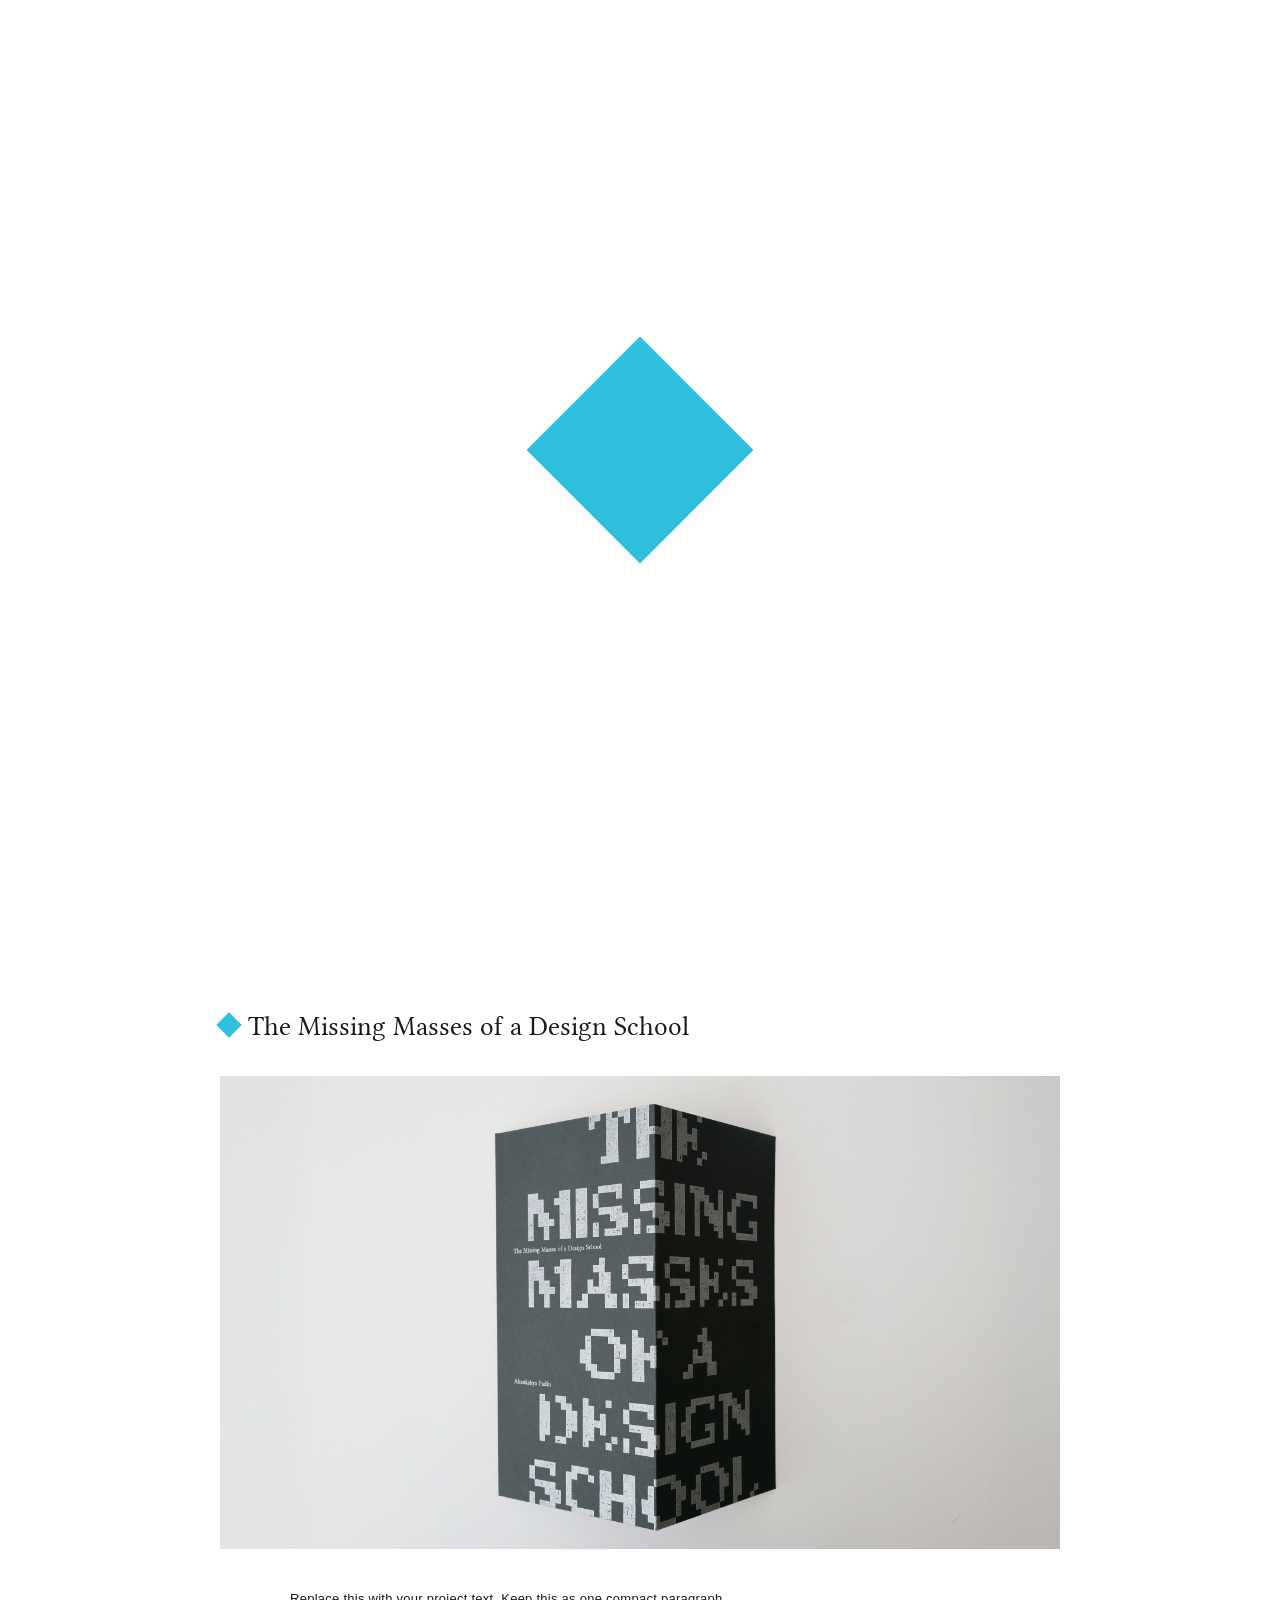
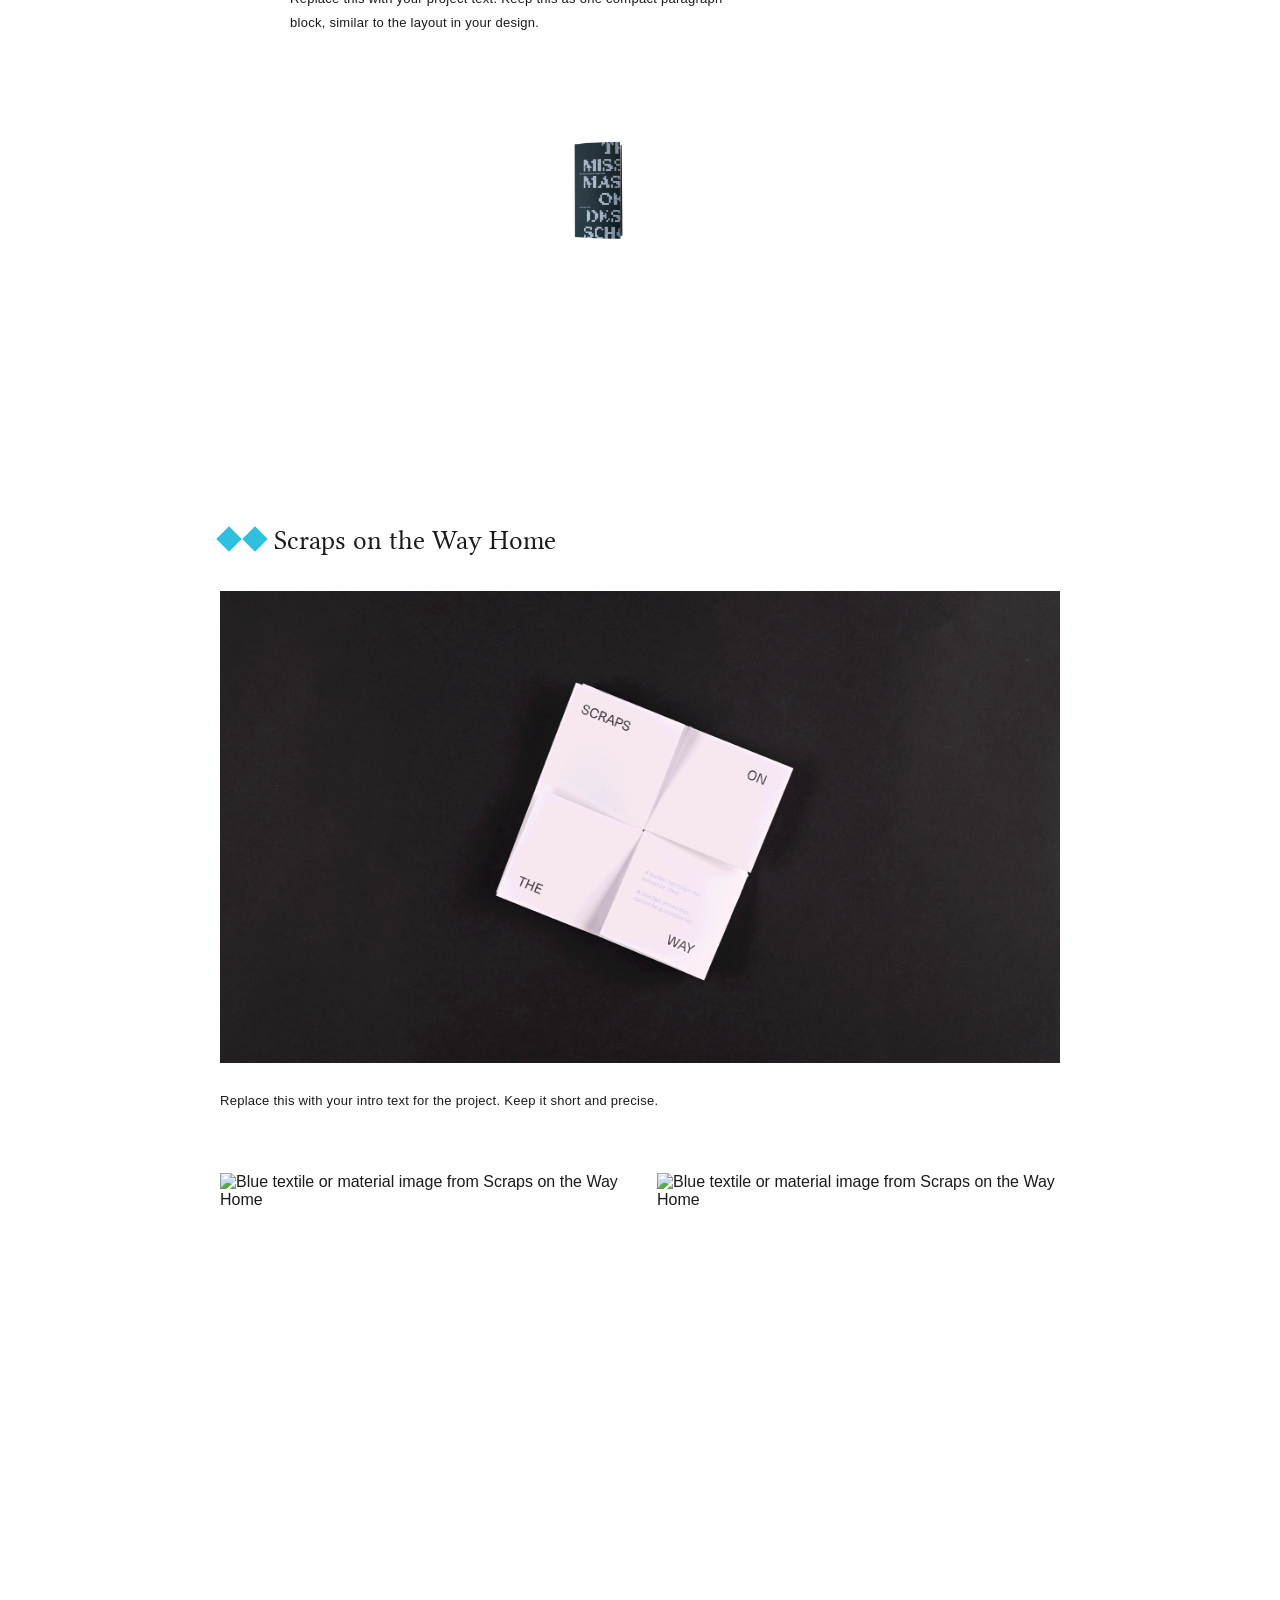
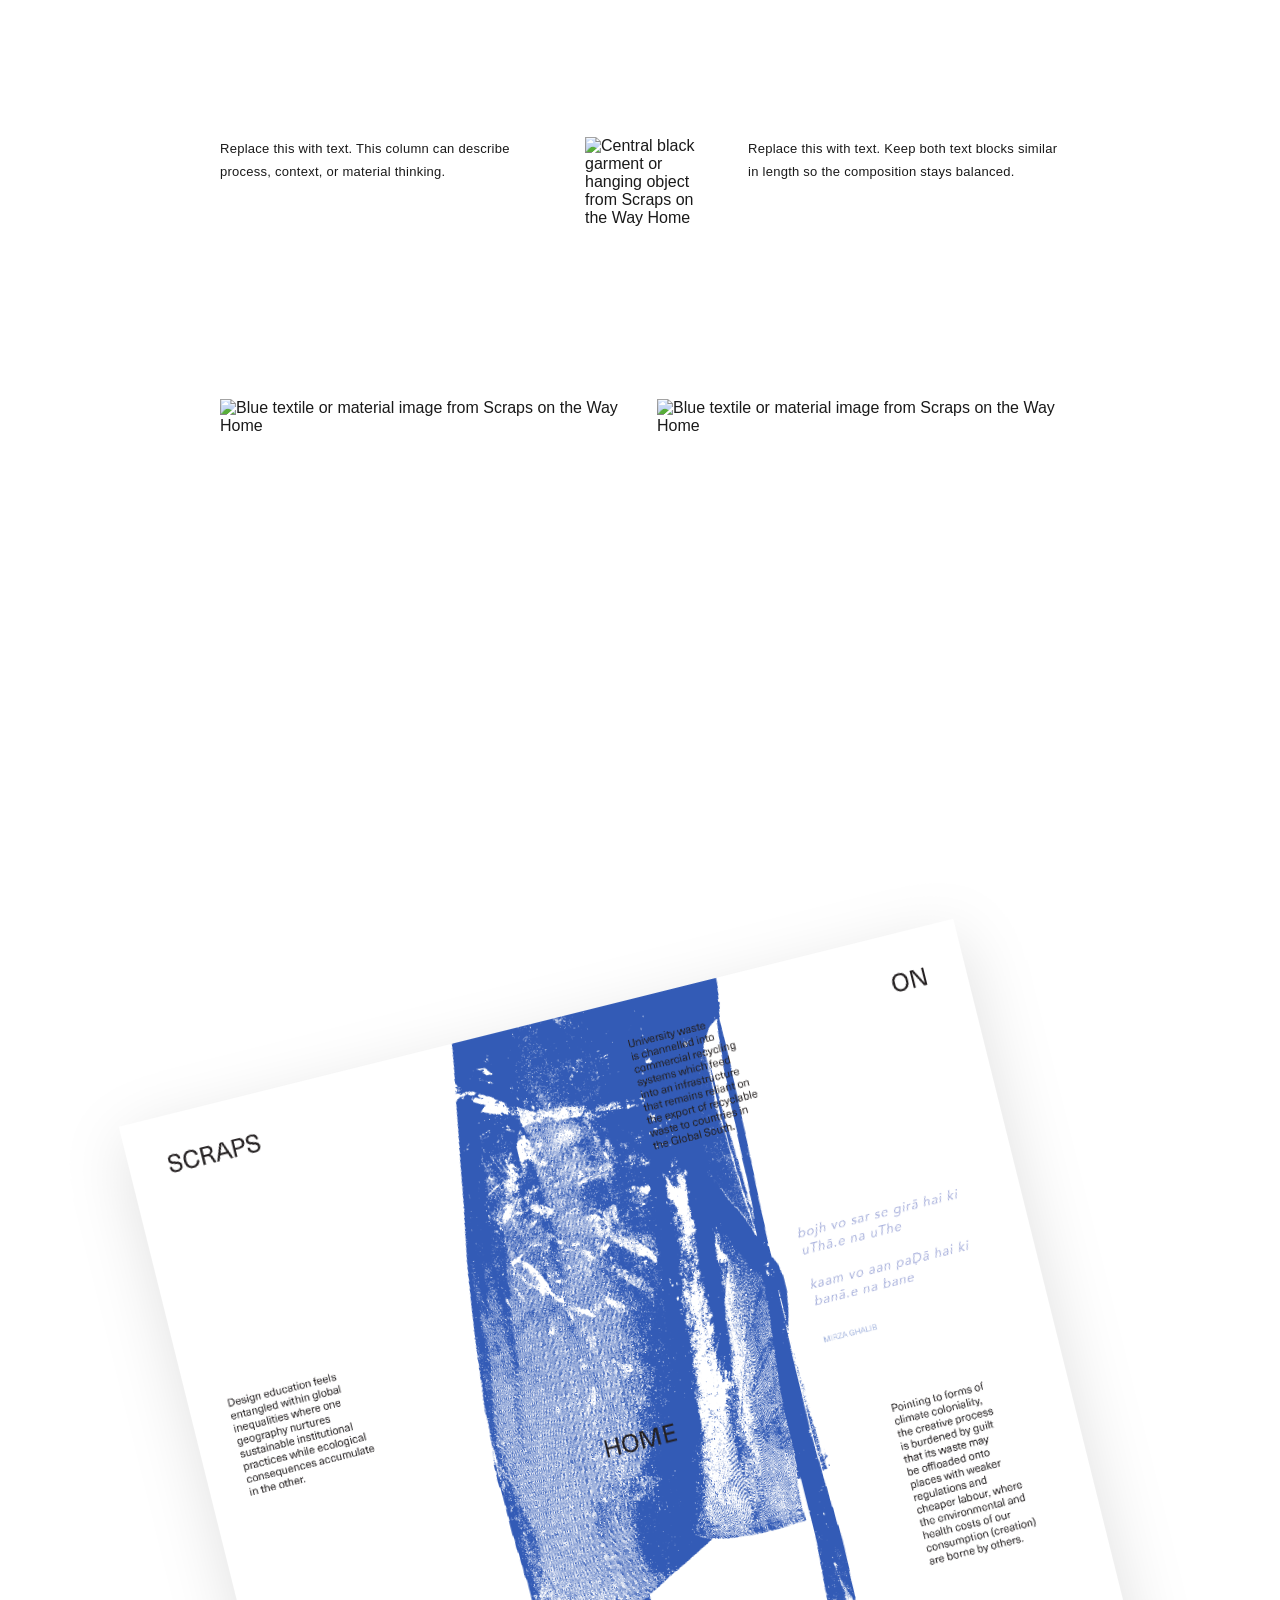
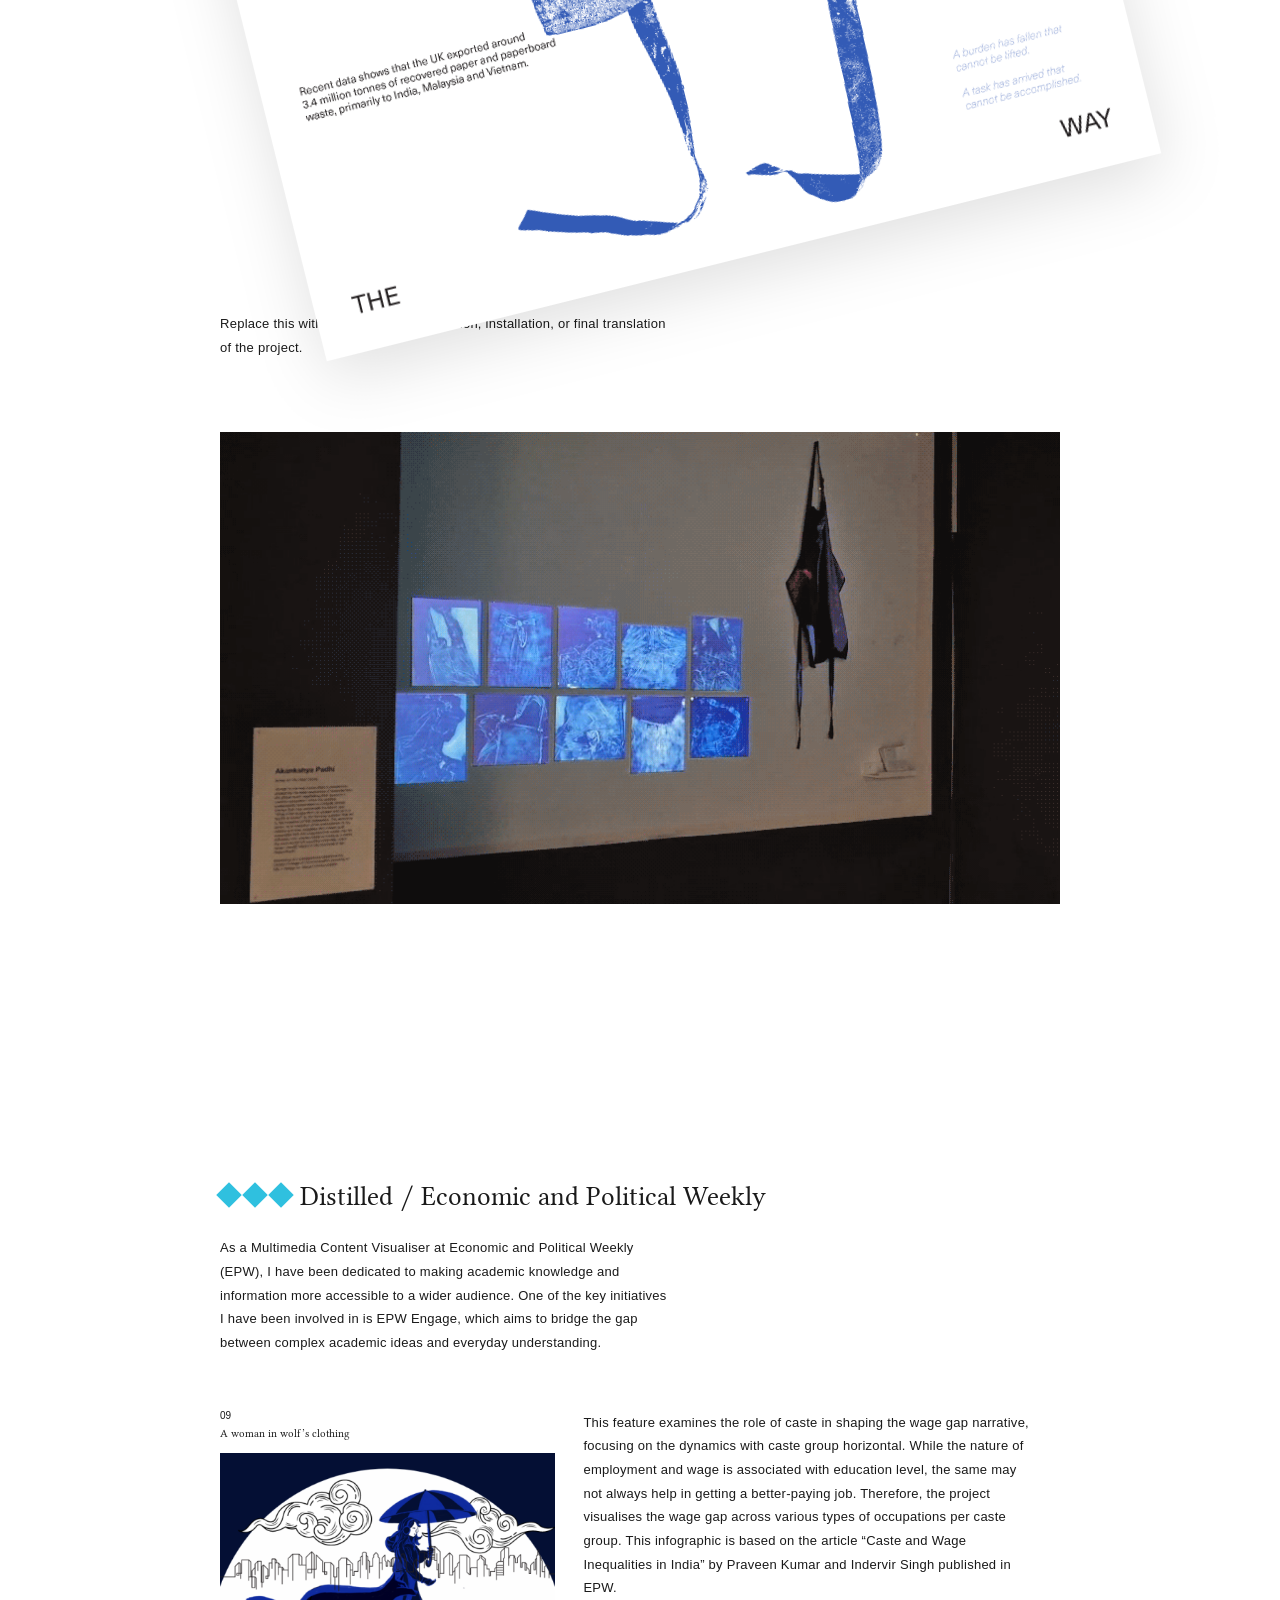
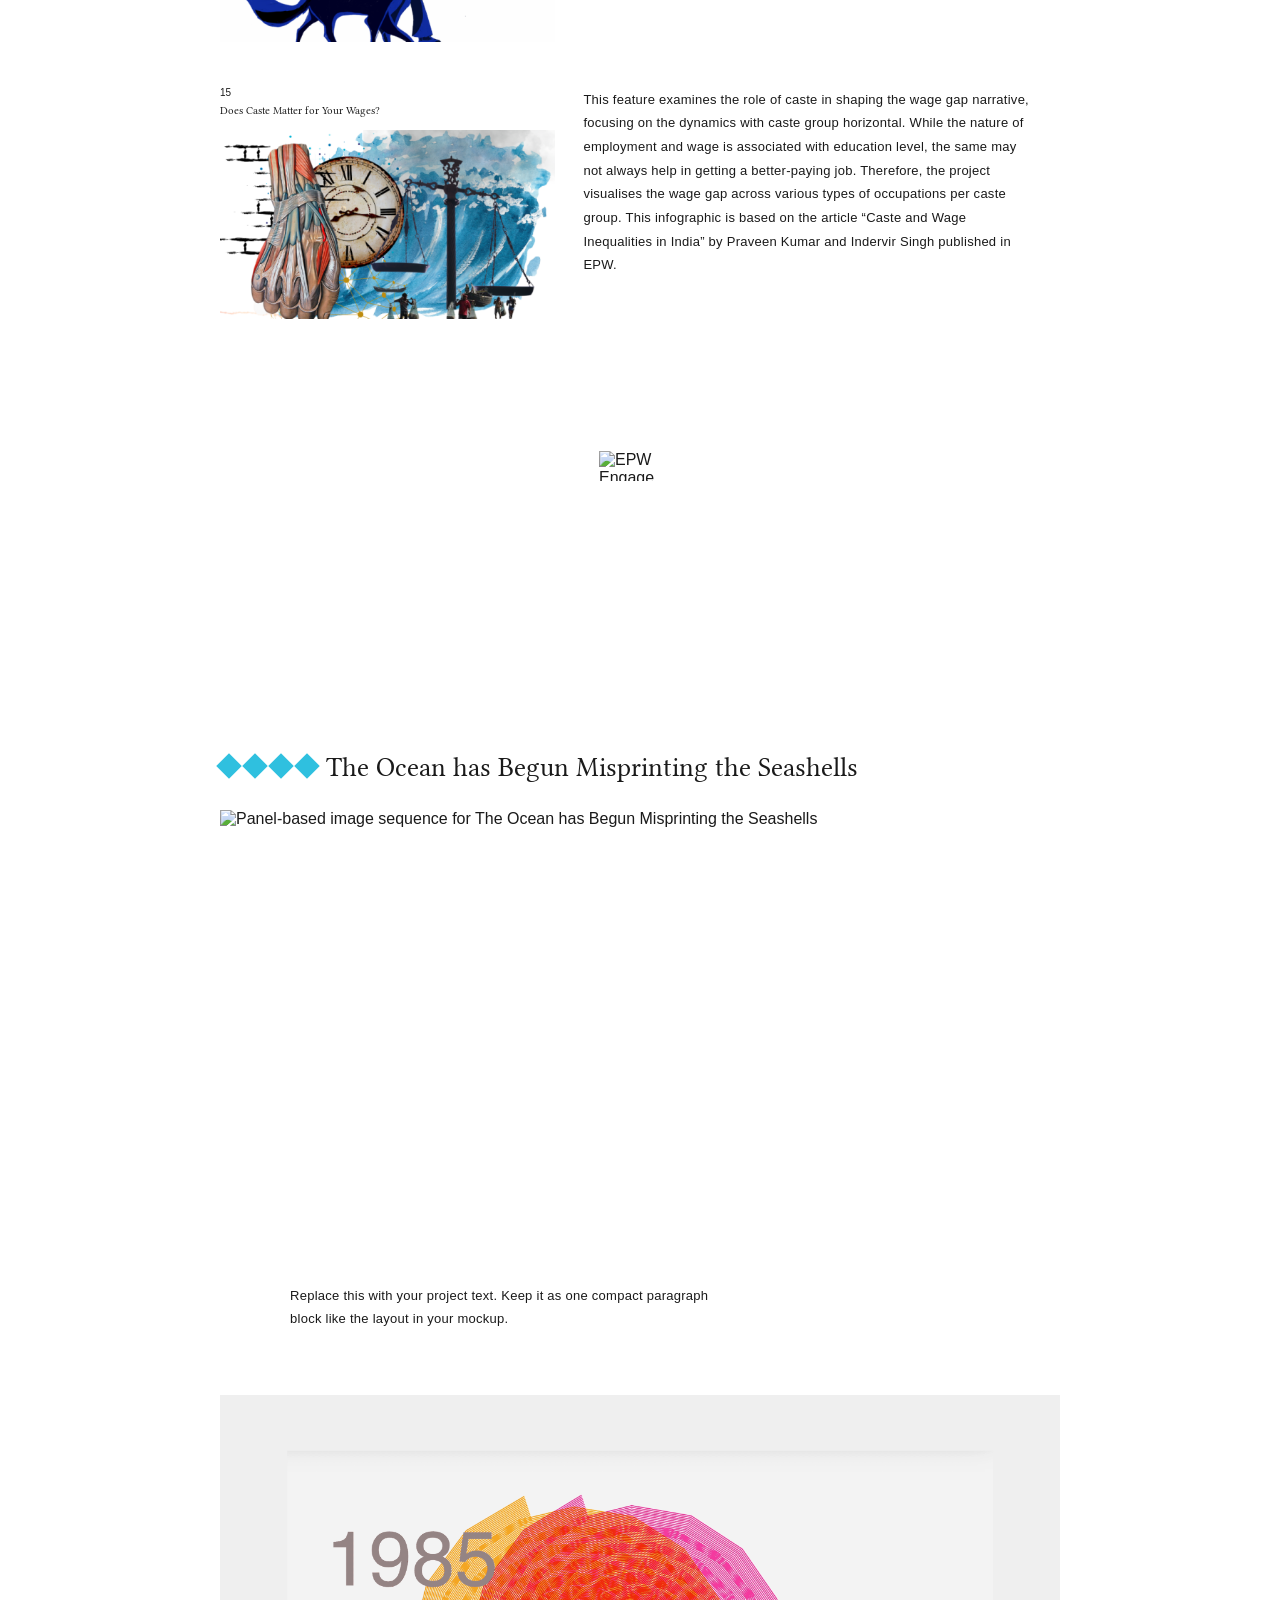
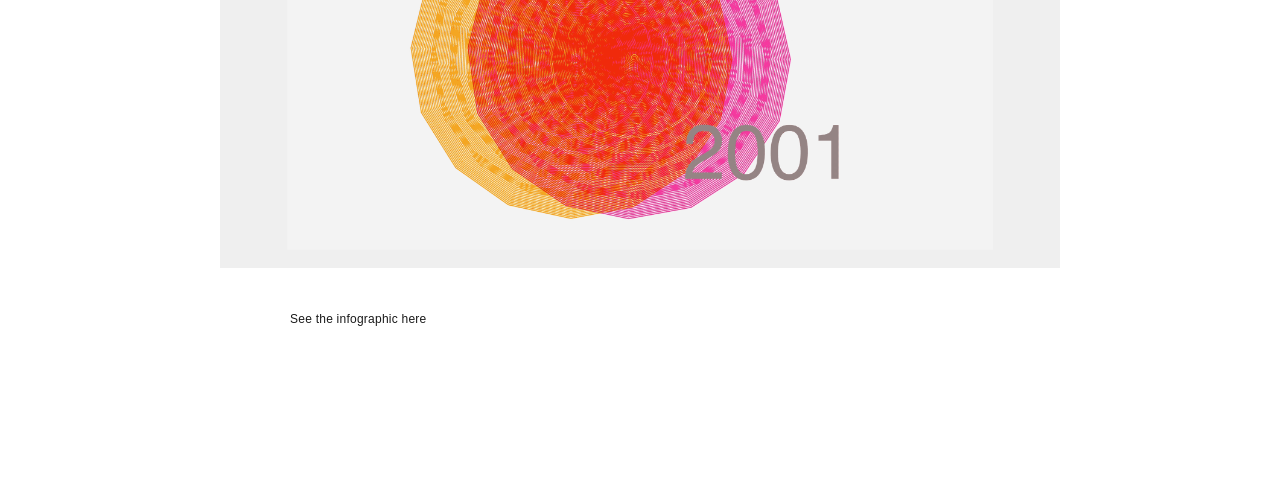
==== index.html @ ec185eed "fun page edits" ====
<!DOCTYPE html>
<html lang="en">
<head>
  <meta charset="UTF-8" />
  <meta name="viewport" content="width=device-width, initial-scale=1.0" />
  <title>Akankshya Padhi</title>
  <link rel="stylesheet" href="style.css" />

  <link rel="preconnect" href="https://fonts.googleapis.com" />
  <link rel="preconnect" href="https://fonts.gstatic.com" crossorigin />
  <link href="https://fonts.googleapis.com/css2?family=Libertinus+Math&family=Roboto:ital,wght@0,100..900;1,100..900&display=swap" rel="stylesheet" />
</head>
<body>
  <a class="skip-link" href="#content">Skip to content</a>

  <header class="landing" id="top">
    <button class="landing-button" id="landingButton" aria-expanded="false" aria-label="Open menu">
      <span class="landing-stage">
        <span class="landing-diamond left-diamond" aria-hidden="true"></span>
        <span class="landing-diamond right-diamond" aria-hidden="true"></span>

        <span class="landing-menu">
          <span class="landing-menu-inner">
            <a href="#missing-masses">The Missing Masses of a Design School</a>
            <a href="#scraps">Scraps on the Way Home</a>
            <a href="#distilled">Distilled / Economic and Political Weekly</a>
            <a href="#ocean">The Ocean has Begun Misprinting the Seashells</a>
            <a href="#about" id="aboutTrigger">About me</a>
            <a href="#posters" id="postersTrigger">Posters I have designed for dance</a>
            <a href="#fun" id="funTrigger">stuff for fun</a>
          </span>
        </span>
      </span>
    </button>
  </header>

  <section class="about-panel" id="aboutPanel" aria-hidden="true">
    <div class="about-panel-inner">
      <div class="about-copy">
        <p>
          Writing about oneself is harder than imagined, but if there’s one thing I’d like to share, it’s that I enjoy designing visual narratives, creating meaningful work, and learning along the way. What I value most in my practice is new knowledge, instinctive surprises, and endless curiosity. I completed my Bachelor’s in Multimedia and Mass Communication at Indraprastha College for Women, University of Delhi, in 2020, where I also studied sociology for four semesters as part of my degree. In 2025, I moved to London to pursue an MA in Design for Visual Communication at the London College of Communication. Alongside my work as a visual communication designer, I have continued to practise and perform Odissi dance. I am quite passionate about music and sculpture, neither of which I practise, but I think the contrast between their rigidity and fluidity continually fascinates me.
        </p>
      </div>

      <figure class="about-image">
        <img
          src="images/a dancing tree on film.png"
          alt="Black and white landscape photograph"
          width="1200"
          height="800"
          loading="lazy"
        />
      </figure>

      <button class="about-back" id="aboutBack" aria-label="Back to landing page">
        <span class="about-back-diamond" aria-hidden="true"></span>
      </button>
    </div>
  </section>

  <section class="posters-panel" id="postersPanel" aria-hidden="true">
  <div class="posters-panel-inner">
    <figure class="posters-hero">
      <img src="images/samanvit.png" alt="Poster for Samanvit dance performance" width="1400" height="980" loading="lazy" />
    </figure>

    <figure class="posters-strip">
      <img src="images/pravaah.png" alt="Poster for Pravah dance performance" width="1400" height="980" loading="lazy" />
    </figure>

    <div class="posters-quote">
      <p>
        [My dancers] are all pearls. Each in his own way, each in a different form. I find it beautiful, when at the end of a performance you feel a little bit closer to them, because they have showed something of themselves. That is something very real.
      </p>
      <p>— Pina Bausch</p>
    </div>

    <div class="posters-grid">
      <figure class="posters-card">
        <img src="images/csmposter_akankshya.png" alt="Red poster for Raga Chayana" width="900" height="1400" loading="lazy" />
      </figure>

      <figure class="posters-card">
        <img src="images/wimbledon_akankshya.png" alt="Poster with dancer portrait for Odissi dance recital" width="900" height="1400" loading="lazy" />
      </figure>

      <figure class="posters-card">
        <img src="images/nehru_centre.png" alt="White poster for Odissi Dance performance" width="900" height="1400" loading="lazy" />
      </figure>
    </div>

    <button class="posters-back" id="postersBack" aria-label="Back to landing page">
      <span class="posters-back-diamond" aria-hidden="true"></span>
    </button>
  </div>
</section>

<section class="fun-panel" id="funPanel" aria-hidden="true">
  <div class="fun-panel-inner">

    <div class="fun-block">
      <p class="fun-label">01</p>
      <p class="fun-title">RHYTHMIC PATTERNS IN LETTERPRESS</p>

      <figure class="fun-letterpress-top">
        <img src="images/RHYTHM_cluster.png" alt="Letterpress cluster" width="1200" height="520" loading="lazy" />
      </figure>

      <div class="fun-letterpress-row">
        <div class="fun-copy fun-letterpress-copy">
          <p>
            Rhythmic patterns create forms through space and sound. I was interested in creating a system that could generate patterns through repeated elements, shifts, and pauses. The process became a way of thinking about movement visually.
          </p>
        </div>

        <figure class="fun-letterpress-side">
          <img src="images/RHYTHM_3.png" alt="Letterpress process image" width="500" height="650" loading="lazy" />
        </figure>
      </div>

      <figure class="fun-letterpress-middle">
        <img src="images/RHYTHM_4.png" alt="Letterpress artwork" width="1200" height="820" loading="lazy" />
      </figure>

      <figure class="fun-letterpress-bottom">
        <img src="images/RHYTHM_PProcess.png" alt="Vertical letterpress artwork" width="420" height="700" loading="lazy" />
      </figure>
    </div>

    <div class="fun-block">
      <p class="fun-label">02</p>
      <p class="fun-title">COMICS AND ILLUSTRATIONS</p>

      <div class="fun-comics-top">
        <figure class="fun-comics-video">
          <video controls playsinline preload="metadata">
            <source src="images/baaghnaachxdhol.mp4" type="video/mp4" />
          </video>
        </figure>

        <div class="fun-copy fun-comics-top-copy">
          <p>
            Lorem ipsum dolor sit amet consectetur. Cras id scelerisque et sed vitae. Ut arcu nullam tortor tristique. Fusce et elit mollis. Et laoreet sed felis elementum vitae. Et nec proin diam vitae. Scelerisque non elit fermentum sem enim urna libero mattis. Tortor auctor ut accumsan praesent etiam lectus. Justo nulla ornare auctor arcu risus sed. Egestas sociis vestibulum amet massa massa in risus elit. Eget amet donec eget.
          </p>
        </div>
      </div>

      <div class="fun-comics-middle">
        <figure class="fun-comics-left">
          <img src="images/comics_4.png" alt="Comic image 1" width="420" height="620" loading="lazy" />
        </figure>

        <div class="fun-copy fun-comics-middle-copy">
          <p>
            Lorem ipsum dolor sit amet consectetur. Cras id scelerisque et sed vitae. Ut arcu nullam tortor tristique. Fusce et elit mollis. Et nec proin diam vitae. Scelerisque non elit fermentum sem enim urna libero mattis. Tortor auctor ut accumsan praesent etiam lectus. Justo nulla ornare auctor arcu risus sed. Egestas sociis vestibulum amet massa massa in risus elit. Eget amet donec eget.
          </p>
        </div>

        <figure class="fun-comics-right">
          <img src="images/comics_5.png" alt="Comic image 2" width="420" height="620" loading="lazy" />
        </figure>
      </div>

      <figure class="fun-comics-bottom">
        <img src="images/comic_cluster.png" alt="Comic image 3" width="1200" height="780" loading="lazy" />
      </figure>
    </div>

    <div class="fun-block">
      <p class="fun-label">03</p>
      <p class="fun-title">PRINTMAKING WITH SCREEN, RELIEF, INTAGLIO</p>

      <figure class="fun-print-main">
        <img src="images/print_cluster.png" alt="Printmaking cluster" width="1200" height="1800" loading="lazy" />
      </figure>

      <div class="fun-copy fun-print-copy">
        <p>
          Lorem ipsum dolor sit amet consectetur. Cras id scelerisque et sed vitae. Ut arcu nullam tortor tristique. Fusce et elit mollis. Et nec proin diam vitae. Scelerisque non elit fermentum sem enim urna libero mattis.
        </p>
      </div>
    </div>

    <button class="fun-back" id="funBack" aria-label="Back to landing page">
      <span class="fun-back-diamond" aria-hidden="true"></span>
    </button>
  </div>
</section>

  <main id="content">
    <section class="masses-section project-section" id="missing-masses">
      <div class="project-head masses-head">
        <div class="diamond-group" aria-hidden="true">
          <span class="diamond"></span>
        </div>
        <h2>The Missing Masses of a Design School</h2>
      </div>

      <div class="masses-main-image">
        <img
          src="images/missingmasses_1.png"
          alt="Main image for The Missing Masses of a Design School"
          width="1400"
          height="900"
          fetchpriority="high"
        />
      </div>

      <div class="masses-text">
        <p>Replace this with your project text. Keep this as one compact paragraph block, similar to the layout in your design.</p>
      </div>

      <div class="masses-secondary-image">
        <img
          src="images/missingmasses_2.png"
          alt="Secondary publication image for The Missing Masses of a Design School"
          width="700"
          height="1100"
          loading="lazy"
        />
      </div>
    </section>

    <section class="scraps-section project-section" id="scraps">
      <div class="project-head scraps-head">
        <div class="diamond-group" aria-hidden="true">
          <span class="diamond"></span>
          <span class="diamond"></span>
        </div>
        <h2>Scraps on the Way Home</h2>
      </div>

      <div class="scraps-intro">
        <img
          src="images/scrapsintro.gif"
          alt="Printed cards from Scraps on the Way Home arranged on a dark surface"
          width="1200"
          height="800"
          fetchpriority="high"
        />
        <p>Replace this with your intro text for the project. Keep it short and precise.</p>
      </div>

      <div class="scraps-grid-two">
        <figure class="scraps-figure">
          <img src="images/scrapsprint_1.png" alt="Blue textile or material image from Scraps on the Way Home" width="900" height="1200" loading="lazy" />
        </figure>
        <figure class="scraps-figure">
          <img src="images/scrapsprint_2.png" alt="Blue textile or material image from Scraps on the Way Home" width="900" height="1200" loading="lazy" />
        </figure>
      </div>

      <div class="scraps-text-object-row">
        <div class="scraps-text-block">
          <p>Replace this with text. This column can describe process, context, or material thinking.</p>
        </div>

        <figure class="scraps-object">
          <img src="images/apronprojection.gif" alt="Central black garment or hanging object from Scraps on the Way Home" width="500" height="900" loading="lazy" />
        </figure>

        <div class="scraps-text-block">
          <p>Replace this with text. Keep both text blocks similar in length so the composition stays balanced.</p>
        </div>
      </div>

      <div class="scraps-grid-two scraps-grid-repeat">
        <figure class="scraps-figure">
          <img src="images/scrapsprint_6.png" alt="Blue textile or material image from Scraps on the Way Home" width="900" height="1200" loading="lazy" />
        </figure>
        <figure class="scraps-figure">
          <img src="images/scrapsprint_8.png" alt="Blue textile or material image from Scraps on the Way Home" width="900" height="1200" loading="lazy" />
        </figure>
      </div>

      <figure class="scraps-featured">
        <img src="images/scrapspublication.png" alt="Publication spread for Scraps on the Way Home shown at an angle" width="1600" height="1200" loading="lazy" />
      </figure>

      <div class="scraps-featured-text">
        <p>Replace this with text about the publication, installation, or final translation of the project.</p>
      </div>

      <figure class="scraps-installation">
        <img src="images/scraps_showcasefootage.gif" alt="Installation documentation for Scraps on the Way Home" width="1400" height="900" loading="lazy" />
      </figure>
    </section>

    <section class="distilled-section project-section" id="distilled">
      <div class="project-head distilled-head">
        <div class="diamond-group" aria-hidden="true">
          <span class="diamond"></span>
          <span class="diamond"></span>
          <span class="diamond"></span>
        </div>
        <h2>Distilled / Economic and Political Weekly</h2>
      </div>

      <div class="distilled-intro">
        <p>
          As a Multimedia Content Visualiser at Economic and Political Weekly (EPW), I have been dedicated to making academic knowledge and information more accessible to a wider audience. One of the key initiatives I have been involved in is EPW Engage, which aims to bridge the gap between complex academic ideas and everyday understanding.
        </p>
      </div>

      <div class="distilled-list">
        <article class="distilled-item">
          <div class="distilled-visual">
            <p class="distilled-meta">09</p>
            <h3><a href="https://example.com/project-1" target="_blank" rel="noopener noreferrer">A woman in wolf’s clothing</a></h3>
            <img src="images/FI_loiteringdt_Akankshya_2023.png" alt="Illustration for A woman in wolf’s clothing" width="900" height="520" loading="lazy" />
          </div>
          <div class="distilled-copy">
            <p>
              This feature examines the role of caste in shaping the wage gap narrative, focusing on the dynamics with caste group horizontal. While the nature of employment and wage is associated with education level, the same may not always help in getting a better-paying job. Therefore, the project visualises the wage gap across various types of occupations per caste group. This infographic is based on the article “Caste and Wage Inequalities in India” by Praveen Kumar and Indervir Singh published in EPW.
            </p>
          </div>
        </article>

        <article class="distilled-item">
          <div class="distilled-visual">
            <p class="distilled-meta">15</p>
            <h3><a href="https://example.com/project-2" target="_blank" rel="noopener noreferrer">Does Caste Matter for Your Wages?</a></h3>
            <img src="images/fi_casteandwage_ak030124.png" alt="Illustration for Does Caste Matter for Your Wages?" width="900" height="520" loading="lazy" />
          </div>
          <div class="distilled-copy">
            <p>
              This feature examines the role of caste in shaping the wage gap narrative, focusing on the dynamics with caste group horizontal. While the nature of employment and wage is associated with education level, the same may not always help in getting a better-paying job. Therefore, the project visualises the wage gap across various types of occupations per caste group. This infographic is based on the article “Caste and Wage Inequalities in India” by Praveen Kumar and Indervir Singh published in EPW.
            </p>
          </div>
        </article>

        <figure class="distilled-logo">
          <img src="images/engauge_small.png" alt="EPW Engage logo" width="240" height="90" loading="lazy" />
        </figure>
      </div>
    </section>

    <section class="ocean-section project-section" id="ocean">
      <div class="project-head ocean-head">
        <div class="diamond-group" aria-hidden="true">
          <span class="diamond"></span>
          <span class="diamond"></span>
          <span class="diamond"></span>
          <span class="diamond"></span>
        </div>
        <h2>The Ocean has Begun Misprinting the Seashells</h2>
      </div>

      <figure class="ocean-top-strip">
        <img
          src="images/shell_2021.png"
          alt="Panel-based image sequence for The Ocean has Begun Misprinting the Seashells"
          width="1400"
          height="720"
          fetchpriority="high"
        />
      </figure>

      <div class="ocean-text">
        <p>Replace this with your project text. Keep it as one compact paragraph block like the layout in your mockup.</p>
      </div>

      <figure class="ocean-main-image">
        <div class="ocean-artwork">
          <img src="images/oceanshells.gif" alt="Orange shell image for The Ocean has Begun Misprinting the Seashells" width="1000" height="1000" loading="lazy" />
        </div>
      </figure>

      <p class="ocean-link">
        <a href="images/ocean-infographic.jpg" target="_blank" rel="noopener noreferrer">See the infographic here</a>
      </p>
    </section>
  </main>

  <script src="script.js"></script>
</body>
</html>
---- style.css ----
*,
*::before,
*::after {
  box-sizing: border-box;
}

:root {
  --section-width: 980px;
  --section-inner-wide: 840px;
  --section-inner: 780px;
  --section-inner-narrow: 700px;

  --body-font: "Helvetica Neue", Helvetica, Arial, sans-serif;
  --title-font: "Libertinus Math", system-ui;

  --body-size: 13px;
  --body-line: 1.82;
  --body-space: 0.02em;

  --title-line: 1.14;

  --diamond-size: 18px;
  --diamond-gap: 8px;
  --diamond-color: #2fc0df;
  --title-offset: 10px;
}

html {
  scroll-behavior: smooth;
}

body {
  margin: 0;
  background: #ffffff;
  color: #1a1a1a;
  font-family: "HelveticaNeue-Light", "Helvetica Neue Light", "Helvetica Neue",
    Helvetica, Arial, "Lucida Grande", sans-serif;
  font-weight: 300;
  -webkit-font-smoothing: antialiased;
  text-rendering: optimizeLegibility;
}

img {
  display: block;
  max-width: 100%;
  height: auto;
}

a {
  color: inherit;
  text-decoration: none;
}

.skip-link {
  position: absolute;
  left: 12px;
  top: -48px;
  background: #ffffff;
  color: #111111;
  padding: 10px 14px;
  z-index: 1000;
}

.skip-link:focus {
  top: 12px;
}

/* landing */

.landing {
  min-height: 100vh;
  display: flex;
  align-items: center;
  justify-content: center;
  padding: 32px;
}

.landing-button {
  border: 0;
  background: transparent;
  padding: 0;
  cursor: pointer;
  width: 100%;
  font-family: var(--title-font);
  font-weight: 400;
  font-style: normal;
}

.landing-stage {
  position: relative;
  width: min(92vw, 1200px);
  height: 340px;
  margin: 0 auto;
  display: block;
}

.landing-diamond {
  position: absolute;
  top: 50%;
  width: 160px;
  height: 160px;
  background: var(--diamond-color);
  transform: translate(-50%, -50%) rotate(45deg);
  transition: transform 700ms ease;
}

.left-diamond {
  left: 50%;
  z-index: 2;
}

.right-diamond {
  left: 50%;
  z-index: 1;
}

.landing-menu {
  position: absolute;
  top: 50%;
  left: 50%;
  width: min(62vw, 520px);
  transform: translate(-50%, -50%);
  z-index: 3;
}

.landing-menu-inner {
  display: flex;
  flex-direction: column;
  align-items: center;
  gap: 18px;
  text-align: center;
  opacity: 0;
  transform: translateY(8px);
  transition: opacity 320ms ease 220ms, transform 320ms ease 220ms;
  pointer-events: none;
  font-family: var(--title-font);
  font-weight: 400;
  font-style: normal;
  font-size: clamp(18px, 2vw, 22px);
  line-height: 1.3;
}

.landing.open .left-diamond {
  transform: translate(calc(-50% - min(31vw, 380px)), -50%) rotate(45deg);
}

.landing.open .right-diamond {
  transform: translate(calc(-50% + min(31vw, 380px)), -50%) rotate(45deg);
}

.landing.open .landing-menu-inner {
  opacity: 1;
  transform: translateY(0);
  pointer-events: auto;
}

.landing-menu-inner a {
  transition: opacity 180ms ease;
}

.landing-menu-inner a:hover,
.landing-menu-inner a:focus-visible {
  opacity: 0.55;
}

/* about panel */

.about-panel {
  position: fixed;
  inset: 0;
  z-index: 20;
  background: var(--diamond-color);
  opacity: 0;
  visibility: hidden;
  pointer-events: none;
  transition: opacity 320ms ease, visibility 320ms ease;
  overflow-y: auto;
}

.about-panel.is-visible {
  opacity: 1;
  visibility: visible;
  pointer-events: auto;
}

.about-panel-inner {
  min-height: 100vh;
  width: 100%;
  max-width: 720px;
  margin: 0 auto;
  padding: 92px 32px 56px;
  display: flex;
  flex-direction: column;
  align-items: center;
}

.about-copy {
  width: 100%;
  max-width: 800px;
  margin: 0 auto 42px;
}

.about-copy p {
  margin: 0;
  color: #f3eee7;
  font-family: var(--title-font);
  font-weight: 400;
  font-style: normal;
  font-size: 20px;
  line-height: 1.1;
  letter-spacing: 0;
  text-wrap: pretty;
}

.about-image {
  width: 100%;
  max-width: 800px;
  margin: 0 auto 100px;
}

.about-image img {
  width: 100%;
  height: auto;
  display: block;
  object-fit: cover;
}

.about-back {
  border: 0;
  background: transparent;
  padding: 10px;
  cursor: pointer;
  display: inline-flex;
  align-items: center;
  justify-content: center;
}

.about-back-diamond {
  width: 22px;
  height: 22px;
  background: #ffffff;
  display: block;
  transform: rotate(45deg);
  transition: transform 180ms ease, opacity 180ms ease;
}

.about-back:hover .about-back-diamond,
.about-back:focus-visible .about-back-diamond {
  opacity: 0.78;
  transform: rotate(45deg) scale(0.94);
}

/* posters */

.posters-panel {
  position: fixed;
  inset: 0;
  z-index: 21;
  background: #000000;
  opacity: 0;
  visibility: hidden;
  pointer-events: none;
  transition: opacity 320ms ease, visibility 320ms ease;
  overflow-y: auto;
}

.posters-panel.is-visible {
  opacity: 1;
  visibility: visible;
  pointer-events: auto;
}

.posters-panel-inner {
  width: 100%;
  min-height: 100vh;
  margin: 0;
  padding: 0 0 72px;
}

.posters-hero,
.posters-strip,
.posters-card {
  margin: 0;
}

.posters-hero,
.posters-strip {
  width: 100%;
}

.posters-hero {
  margin-bottom: 80px;
}

.posters-strip {
  margin-bottom: 92px;
}

.posters-hero img,
.posters-strip img {
  width: 100%;
  height: auto;
  display: block;
}

.posters-quote {
  width: 100%;
  max-width: 665px;
  margin: 0 auto 96px;
  color: #f3efe8;
  text-align: left;
}

.posters-quote p {
  margin: 0;
  font-family: var(--title-font);
  font-weight: 400;
  font-style: normal;
  font-size: 20px;
  line-height: 1.24;
}

.posters-quote p + p {
  margin-top: 30px;
}

.posters-grid {
  width: min(100% - 72px, 1040px);
  margin: 0 auto 110px;
  display: grid;
  grid-template-columns: 1fr 1fr;
  column-gap: 34px;
  row-gap: 74px;
  align-items: start;
}

.posters-card img {
  width: 100%;
  height: auto;
  display: block;
}

.posters-card:nth-child(3) {
  grid-column: 1 / -1;
  width: min(100%, 360px);
  margin: 0 auto;
}

.posters-back {
  border: 0;
  background: transparent;
  padding: 10px;
  margin: 0 auto;
  cursor: pointer;
  display: flex;
  align-items: center;
  justify-content: center;
}

.posters-back-diamond {
  width: 22px;
  height: 22px;
  background: #ffffff;
  display: block;
  transform: rotate(45deg);
  transition: transform 180ms ease, opacity 180ms ease;
}

.posters-back:hover .posters-back-diamond,
.posters-back:focus-visible .posters-back-diamond {
  opacity: 0.78;
  transform: rotate(45deg) scale(0.94);
}

/* shared section system */

.project-section {
  width: min(100%, var(--section-width));
  margin: 0 auto;
  padding: 112px 32px 150px;
}

.project-head {
  width: min(100%, var(--section-inner-wide));
  margin: 0 auto 42px;
  display: flex;
  align-items: flex-start;
  gap: 0;
}

.project-head h2 {
  margin: 0;
  padding-left: var(--title-offset);
  flex: 1;
  min-width: 0;
  font-family: var(--title-font);
  font-weight: 400;
  font-style: normal;
  font-size: 20pt;
  line-height: var(--title-line);
}

.diamond-group {
  display: inline-flex;
  align-items: center;
  justify-content: flex-start;
  gap: var(--diamond-gap);
  flex-shrink: 0;
  padding-top: 4px;
}

.diamond {
  width: var(--diamond-size);
  height: var(--diamond-size);
  background: var(--diamond-color);
  transform: rotate(45deg);
  flex: 0 0 var(--diamond-size);
}

.project-text p,
.masses-text p,
.scraps-intro p,
.scraps-text-block p,
.scraps-featured-text p,
.distilled-intro p,
.distilled-copy p,
.ocean-text p {
  margin: 0;
  font-family: var(--body-font);
  font-weight: 400;
  font-size: var(--body-size);
  line-height: var(--body-line);
  letter-spacing: var(--body-space);
  max-width: 62ch;
}

/* generic */

.project-image-wrap {
  width: min(100%, var(--section-inner-wide));
  margin: 0 auto 40px;
  aspect-ratio: 16 / 9;
  background: #d9d9d9;
  overflow: hidden;
}

.project-image-wrap img {
  width: 100%;
  height: 100%;
  object-fit: cover;
}

.project-text {
  width: min(100%, var(--section-inner-narrow));
  margin: 0 auto;
}

/* missing masses */

.masses-section {
  padding-top: 112px;
  padding-bottom: 164px;
}

.masses-head {
  margin-bottom: 34px;
}

.masses-main-image {
  width: min(100%, var(--section-inner-wide));
  margin: 0 auto 38px;
}

.masses-main-image img {
  width: 100%;
  aspect-ratio: 16 / 9;
  object-fit: cover;
}

.masses-text {
  width: min(100%, var(--section-inner-narrow));
  margin: 0 auto 96px;
}

.masses-secondary-image {
  width: min(100%, 180px);
  margin: 0 auto;
}

.masses-secondary-image img {
  width: 100%;
  height: auto;
  display: block;
}

/* scraps */

.scraps-section {
  padding-top: 112px;
}

.scraps-head {
  margin-bottom: 34px;
}

.scraps-intro,
.scraps-grid-two,
.scraps-text-object-row,
.scraps-featured-text,
.scraps-installation {
  width: min(100%, var(--section-inner-wide));
  max-width: none;
  margin-left: auto;
  margin-right: auto;
}

.scraps-intro {
  margin-bottom: 60px;
}

.scraps-intro img {
  width: 100%;
  aspect-ratio: 16 / 9;
  object-fit: cover;
  margin-bottom: 26px;
}

.scraps-grid-two {
  display: grid;
  grid-template-columns: 1fr 1fr;
  gap: 34px;
  margin-bottom: 60px;
}

.scraps-figure {
  margin: 0;
}

.scraps-figure img {
  width: 100%;
  aspect-ratio: 4 / 5;
  object-fit: cover;
}

.scraps-text-object-row {
  display: grid;
  grid-template-columns: 1fr 140px 1fr;
  gap: 38px;
  align-items: start;
  margin-bottom: 64px;
}

.scraps-text-block {
  align-self: start;
}

.scraps-object {
  margin: 0;
  display: flex;
  justify-content: center;
}

.scraps-object img {
  width: 100%;
  max-width: 110px;
  height: auto;
}

.scraps-grid-repeat {
  margin-bottom: 108px;
}

.scraps-featured {
  width: min(100%, 860px);
  margin: 0 auto 42px;
}

.scraps-featured img {
  width: 100%;
  height: auto;
  transform: rotate(-14deg);
  transform-origin: center center;
  filter: drop-shadow(0 18px 32px rgba(0, 0, 0, 0.12));
}

.scraps-featured-text {
  margin-bottom: 72px;
}

.scraps-installation img {
  width: 100%;
  aspect-ratio: 16 / 9;
  object-fit: cover;
}

/* distilled */

.distilled-section {
  padding-top: 112px;
  padding-bottom: 160px;
}

.distilled-head {
  margin-bottom: 24px;
}

.distilled-intro,
.distilled-list {
  width: min(100%, var(--section-inner-wide));
  margin-left: auto;
  margin-right: auto;
}

.distilled-intro {
  margin-bottom: 56px;
}

.distilled-item {
  display: grid;
  grid-template-columns: 0.95fr 1.35fr;
  gap: 28px;
  align-items: start;
  margin-bottom: 46px;
}

.distilled-meta {
  margin: 0 0 6px;
  font-family: var(--body-font);
  font-weight: 400;
  font-size: 10px;
  line-height: 1;
}

.distilled-visual h3 {
  margin: 0 0 12px;
  font-family: var(--title-font);
  font-weight: 400;
  font-style: normal;
  font-size: 11px;
  line-height: 1.3;
}

.distilled-visual h3 a {
  color: inherit;
  text-decoration: none;
}

.distilled-visual h3 a:hover,
.distilled-visual h3 a:focus-visible {
  opacity: 0.55;
}

.distilled-visual img {
  width: 100%;
  aspect-ratio: 16 / 9;
  object-fit: cover;
  display: block;
}

.distilled-logo {
  width: min(100%, 82px);
  margin: 132px auto 0;
}

.distilled-logo img {
  width: 100%;
  height: auto;
  display: block;
}

/* ocean */

.ocean-section {
  padding-top: 112px;
  padding-bottom: 150px;
}

.ocean-head {
  margin-bottom: 26px;
}

.ocean-top-strip,
.ocean-text,
.ocean-main-image {
  margin-left: auto;
  margin-right: auto;
}

.ocean-top-strip {
  width: min(100%, var(--section-inner-wide));
  margin-bottom: 42px;
}

.ocean-top-strip img {
  width: 100%;
  height: auto;
  display: block;
}

.ocean-text {
  width: min(100%, var(--section-inner-narrow));
  margin-bottom: 64px;
}

.ocean-main-image {
  width: min(100%, var(--section-inner-wide));
  margin-bottom: 42px;
}

.ocean-artwork {
  position: relative;
  width: 100%;
  aspect-ratio: 16 / 9;
  background: #efefef;
  overflow: hidden;
}

.ocean-year-left,
.ocean-year-right {
  position: absolute;
  font-family: var(--body-font);
  font-weight: 400;
  line-height: 1;
  color: #9a8b88;
  z-index: 1;
  letter-spacing: -0.04em;
}

.ocean-year-left {
  top: 18%;
  left: 6%;
  font-size: clamp(72px, 8vw, 96px);
}

.ocean-year-right {
  right: 4%;
  bottom: 16%;
  font-size: clamp(72px, 8vw, 96px);
}

.ocean-artwork img {
  position: absolute;
  width: 84%;
  max-width: 760px;
  height: auto;
  left: 50%;
  top: 54%;
  transform: translate(-50%, -50%);
  z-index: 2;
  object-fit: contain;
}

.ocean-link {
  margin: 0;
  text-align: left;
  width: min(100%, var(--section-inner-narrow));
  margin-left: auto;
  margin-right: auto;
  font-family: var(--body-font);
  font-weight: 400;
  font-size: 12px;
  line-height: 1.6;
  letter-spacing: var(--body-space);
}

.ocean-link a:hover,
.ocean-link a:focus-visible {
  opacity: 0.55;
}

/* fun */

.fun-panel {
  position: fixed;
  inset: 0;
  z-index: 22;
  background: #e9e7e5;
  opacity: 0;
  visibility: hidden;
  pointer-events: none;
  transition: opacity 320ms ease, visibility 320ms ease;
  overflow-y: auto;
}

.fun-panel.is-visible {
  opacity: 1;
  visibility: visible;
  pointer-events: auto;
}

.fun-panel-inner {
  width: 100%;
  max-width: 980px;
  margin: 0 auto;
  padding: 64px 24px 72px;
}

.fun-block {
  width: 100%;
  margin-bottom: 200px;
}

.fun-label,
.fun-title {
  margin: 0;
  color: #111111;
  font-family: var(--body-font);
  font-weight: 400;
  letter-spacing: 0.03em;
  text-align: left;
}

.fun-label {
  font-size: 12px;
  line-height: 1.2;
  margin-bottom: 2px;
}

.fun-title {
  font-size: 12px;
  line-height: 1.2;
  margin-bottom: 18px;
}

.fun-copy {
  color: #111111;
  font-family: var(--body-font);
  font-weight: 400;
  font-size: 12px;
  line-height: 1.35;
  letter-spacing: 0.01em;
  text-align: left;
}

.fun-copy p {
  margin: 0;
}

.fun-letterpress-top,
.fun-letterpress-middle,
.fun-comics-top,
.fun-comics-middle,
.fun-comics-bottom {
  width: min(100%, 980px);
  margin: 0 auto 100px;
}

.fun-letterpress-top img,
.fun-letterpress-middle img,
.fun-comics-bottom img {
  width: 100%;
  height: auto;
  display: block;
}

.fun-letterpress-row {
  display: grid;
  grid-template-columns: 180px minmax(0, 1fr);
  gap: 34px;
  align-items: start;
  width: 100%;
  max-width: 760px;
  margin: 0 auto 100px;
}

.fun-letterpress-copy {
  font-size: 12px;
  line-height: 1.5;
}

.fun-letterpress-side {
  margin: 0;
}

.fun-letterpress-side img {
  width: 100%;
  max-width: 600px;
  height: auto;
  display: block;
}

.fun-letterpress-bottom {
  width: min(100%, 360px);
  margin: 0 auto;
}

.fun-letterpress-bottom img {
  width: 100%;
  height: auto;
  display: block;
}

.fun-comics-top {
  display: grid;
  grid-template-columns: 0.58fr 0.42fr;
  gap: 32px;
  align-items: start;
}

.fun-comics-video {
  margin: 0;
}

.fun-comics-video video {
  width: 100%;
  height: auto;
  display: block;
  background: #000;
}

.fun-comics-top-copy {
  font-size: 12px;
  line-height: 1.5;
  max-width: 24ch;
}

.fun-comics-middle {
  display: grid;
  grid-template-columns: 0.34fr 0.32fr 0.34fr;
  gap: 20px;
  align-items: start;
}

.fun-comics-left,
.fun-comics-right {
  margin: 0;
}

.fun-comics-left img,
.fun-comics-right img {
  width: 100%;
  height: auto;
  display: block;
}

.fun-comics-middle-copy {
  font-size: 12px;
  line-height: 1.5;
  max-width: 20ch;
  padding-top: 2px;
}

.fun-print-main {
  width: min(100%, 1000px);
  margin: 0 auto 12px;
}

.fun-print-main img {
  width: 100%;
  height: auto;
  display: block;
}

.fun-print-copy {
  width: min(100%, 180px);
  margin: 0 auto;
  font-size: 12px;
  line-height: 1.5;
  text-align: left;
}

.fun-back {
  border: 0;
  background: transparent;
  padding: 10px;
  margin: 80px auto 0;
  cursor: pointer;
  display: flex;
  align-items: center;
  justify-content: center;
}

.fun-back-diamond {
  width: 22px;
  height: 22px;
  background: #ffffff;
  display: block;
  transform: rotate(45deg);
  transition: transform 180ms ease, opacity 180ms ease;
}

.fun-back:hover .fun-back-diamond,
.fun-back:focus-visible .fun-back-diamond {
  opacity: 0.78;
  transform: rotate(45deg) scale(0.94);
}

@media (max-width: 768px) {
  .fun-panel-inner {
    max-width: 100%;
    padding: 36px 16px 48px;
  }

  .fun-block {
    margin-bottom: 64px;
  }

  .fun-letterpress-row,
  .fun-comics-top,
  .fun-comics-middle {
    grid-template-columns: 1fr;
    gap: 14px;
    max-width: 100%;
  }

  .fun-letterpress-top,
  .fun-letterpress-middle,
  .fun-letterpress-bottom,
  .fun-comics-top,
  .fun-comics-middle,
  .fun-comics-bottom,
  .fun-print-main {
    width: 100%;
  }

  .fun-letterpress-side img {
    max-width: 110px;
  }

  .fun-comics-top-copy,
  .fun-comics-middle-copy,
  .fun-print-copy,
  .fun-letterpress-copy {
    max-width: none;
    font-size: 12px;
    line-height: 1.5;
  }

  .fun-back-diamond {
    width: 18px;
    height: 18px;
  }
}

/* responsive */

@media (max-width: 900px) {
  .landing-stage {
    height: 300px;
  }

  .landing-diamond {
    width: 128px;
    height: 128px;
  }

  .landing-menu {
    width: min(68vw, 440px);
  }

  .landing-menu-inner {
    font-size: clamp(16px, 2.2vw, 20px);
    line-height: 1.3;
  }

  .landing.open .left-diamond {
    transform: translate(calc(-50% - min(34vw, 280px)), -50%) rotate(45deg);
  }

  .landing.open .right-diamond {
    transform: translate(calc(-50% + min(34vw, 280px)), -50%) rotate(45deg);
  }

  .ocean-year-left {
    left: 7%;
    font-size: clamp(58px, 7vw, 84px);
  }

  .ocean-year-right {
    right: 5%;
    font-size: clamp(58px, 7vw, 84px);
  }

  .ocean-artwork img {
    width: 88%;
    max-width: 680px;
    top: 54%;
  }
}

@media (max-width: 768px) {
  :root {
    --body-size: 13px;
    --body-line: 1.74;
    --diamond-size: 15px;
    --diamond-gap: 7px;
    --title-offset: 8px;
  }

  .landing {
    padding: 24px;
  }

  .landing-stage {
    width: 100%;
    height: 250px;
  }

  .landing-diamond {
    width: 88px;
    height: 88px;
  }

  .landing-menu {
    width: min(72vw, 320px);
  }

  .landing-menu-inner {
    gap: 12px;
    font-size: clamp(14px, 4vw, 18px);
    line-height: 1.28;
  }

  .landing.open .left-diamond {
    transform: translate(calc(-50% - min(36vw, 170px)), -50%) rotate(45deg);
  }

  .landing.open .right-diamond {
    transform: translate(calc(-50% + min(36vw, 170px)), -50%) rotate(45deg);
  }

  .about-panel-inner {
    max-width: 100%;
    padding: 64px 20px 40px;
  }

  .about-copy {
    max-width: 100%;
    margin-bottom: 28px;
  }

  .about-copy p {
    font-family: var(--title-font);
    font-size: 15px;
    line-height: 1.16;
  }

  .about-image {
    max-width: 100%;
    margin-bottom: 28px;
  }

  .about-back-diamond {
    width: 18px;
    height: 18px;
  }

  .posters-panel-inner {
    padding: 0 0 48px;
  }

  .posters-hero {
    margin-bottom: 40px;
  }

  .posters-strip {
    margin-bottom: 56px;
  }

  .posters-quote {
    max-width: 240px;
    margin-bottom: 56px;
    padding: 0 20px;
  }

  .posters-quote p {
    font-size: 10px;
    line-height: 1.28;
  }

  .posters-grid {
    width: calc(100% - 40px);
    margin-bottom: 72px;
    grid-template-columns: 1fr;
    row-gap: 28px;
  }

  .posters-card:nth-child(3) {
    grid-column: auto;
    width: 100%;
  }

  .posters-back-diamond {
    width: 18px;
    height: 18px;
  }

  .project-section {
    padding: 72px 20px 96px;
  }

  .project-head {
    width: 100%;
    margin: 0 auto 24px;
    display: flex;
    align-items: flex-start;
    gap: 0;
  }

  .project-head h2 {
    font-size: 16pt;
    line-height: 1.2;
    padding-left: var(--title-offset);
  }

  .diamond-group {
    padding-top: 2px;
  }

  .masses-main-image,
  .masses-text,
  .masses-secondary-image,
  .scraps-intro,
  .scraps-grid-two,
  .scraps-text-object-row,
  .distilled-intro,
  .distilled-list,
  .ocean-top-strip,
  .ocean-text,
  .ocean-main-image,
  .scraps-featured-text,
  .scraps-installation {
    width: 100%;
    max-width: 100%;
    margin-left: auto;
    margin-right: auto;
  }

  .masses-text {
    margin-bottom: 56px;
  }

  .masses-secondary-image {
    width: min(100%, 140px);
  }

  .scraps-intro {
    margin-bottom: 40px;
  }

  .scraps-grid-two {
    grid-template-columns: 1fr;
    gap: 20px;
    margin-bottom: 36px;
  }

  .scraps-text-object-row {
    grid-template-columns: 1fr;
    gap: 24px;
    margin-bottom: 40px;
  }

  .scraps-object {
    order: -1;
    margin: 6px auto;
  }

  .scraps-object img {
    max-width: 82px;
  }

  .scraps-grid-repeat {
    margin-bottom: 56px;
  }

  .scraps-featured {
    width: 100%;
    margin-bottom: 24px;
  }

  .scraps-featured img {
    transform: rotate(-8deg);
  }

  .scraps-featured-text {
    margin-bottom: 44px;
  }

  .distilled-intro {
    margin-bottom: 32px;
  }

  .distilled-item {
    grid-template-columns: 1fr;
    gap: 14px;
    margin-bottom: 34px;
  }

  .distilled-meta {
    font-size: 11px;
  }

  .distilled-visual h3 {
    font-size: 12px;
  }

  .distilled-logo {
    margin-top: 72px;
    width: min(100%, 72px);
  }

  .ocean-text {
    margin-bottom: 40px;
  }

  .ocean-main-image {
    margin-bottom: 28px;
  }

  .ocean-artwork {
    aspect-ratio: 16 / 10;
  }

  .ocean-year-left {
    top: 12%;
    left: 7%;
    font-size: clamp(34px, 10vw, 56px);
  }

  .ocean-year-right {
    right: 6%;
    bottom: 14%;
    font-size: clamp(34px, 10vw, 56px);
  }

  .ocean-artwork img {
    width: 92%;
    max-width: 480px;
    top: 54%;
  }

  .ocean-link {
    width: 100%;
    font-size: 12px;
  }

  .fun-panel-inner {
    max-width: 100%;
    padding: 36px 16px 48px;
  }

  .fun-block {
    margin-bottom: 64px;
  }

  .fun-letterpress-row,
  .fun-comics-top,
  .fun-comics-middle {
    grid-template-columns: 1fr;
    gap: 14px;
    max-width: 100%;
  }

  .fun-letterpress-top,
  .fun-letterpress-middle,
  .fun-letterpress-bottom,
  .fun-comics-top,
  .fun-comics-middle,
  .fun-comics-bottom,
  .fun-print-main {
    width: 100%;
  }

  .fun-letterpress-side img {
    max-width: 110px;
  }

  .fun-comics-top-copy,
  .fun-comics-middle-copy,
  .fun-print-copy,
  .fun-letterpress-copy {
    max-width: none;
    font-size: 12px;
    line-height: 1.5;
  }

  .fun-back-diamond {
    width: 18px;
    height: 18px;
  }
}
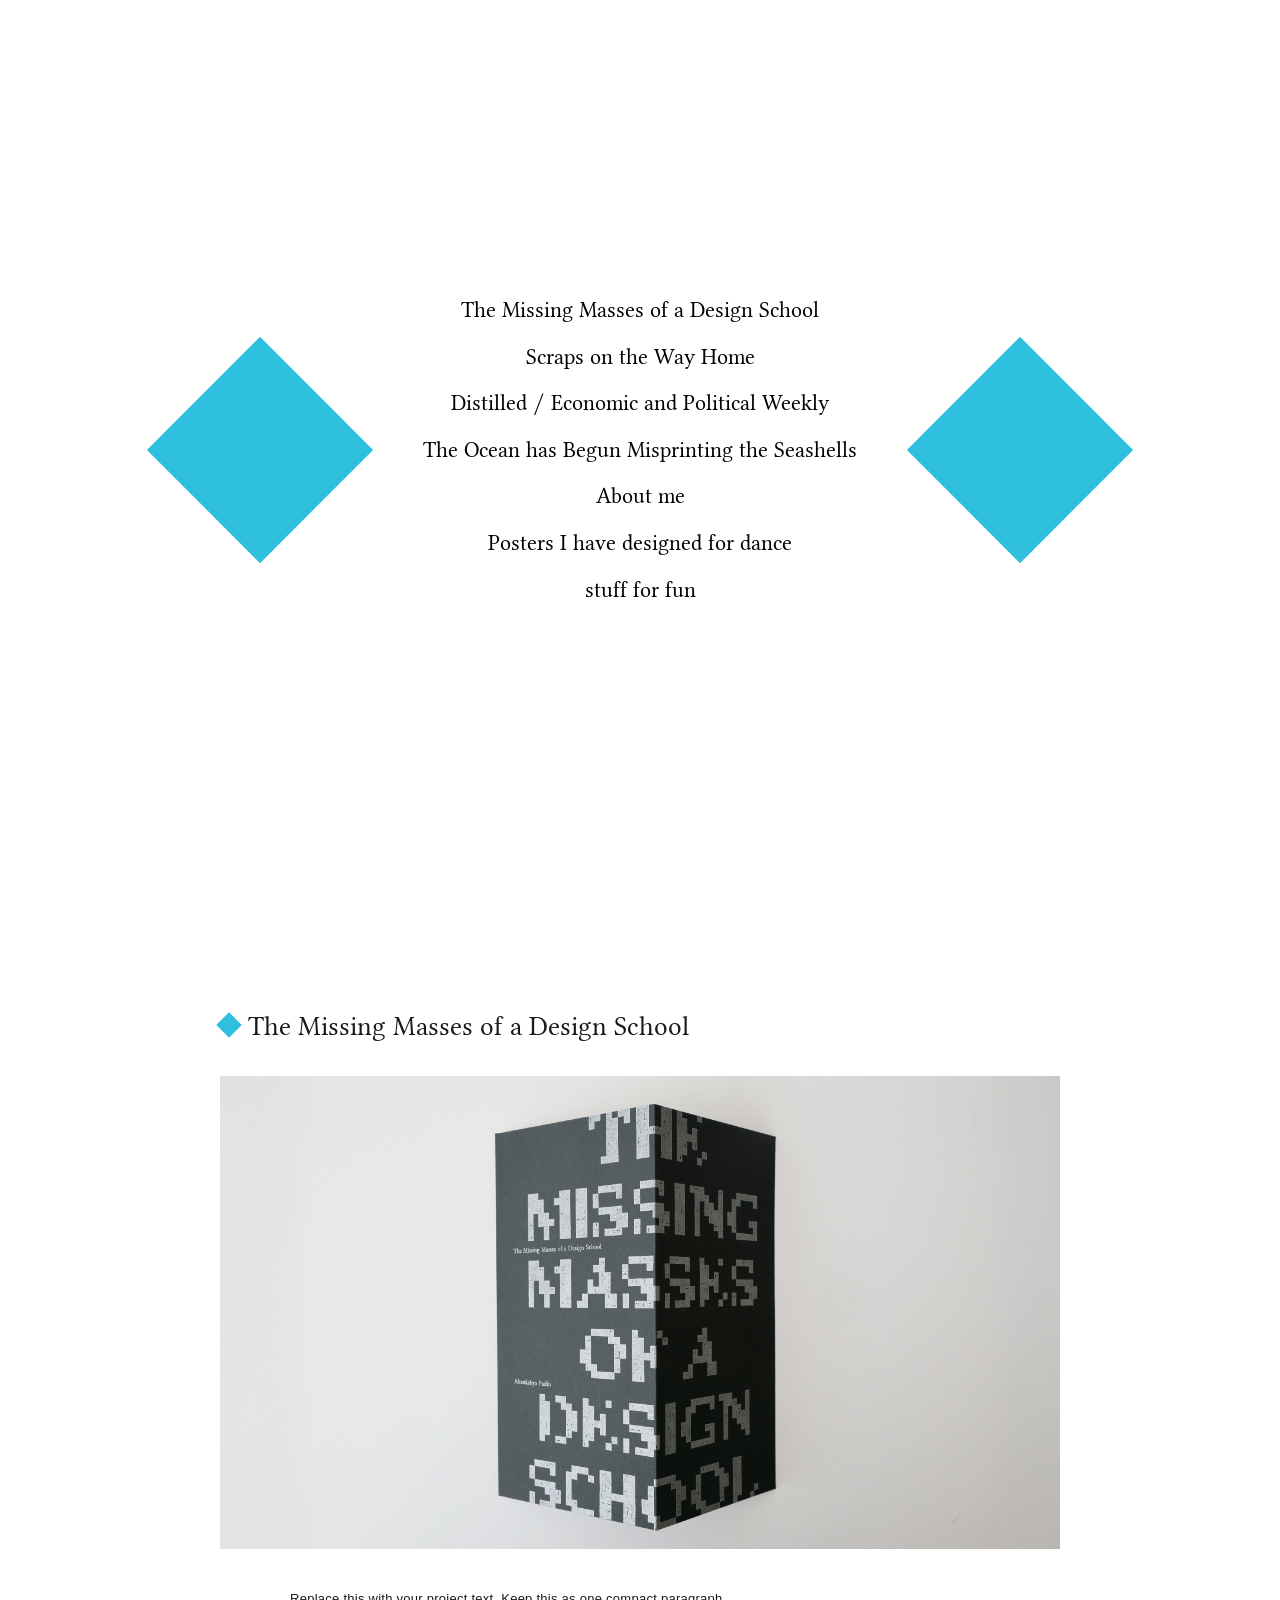
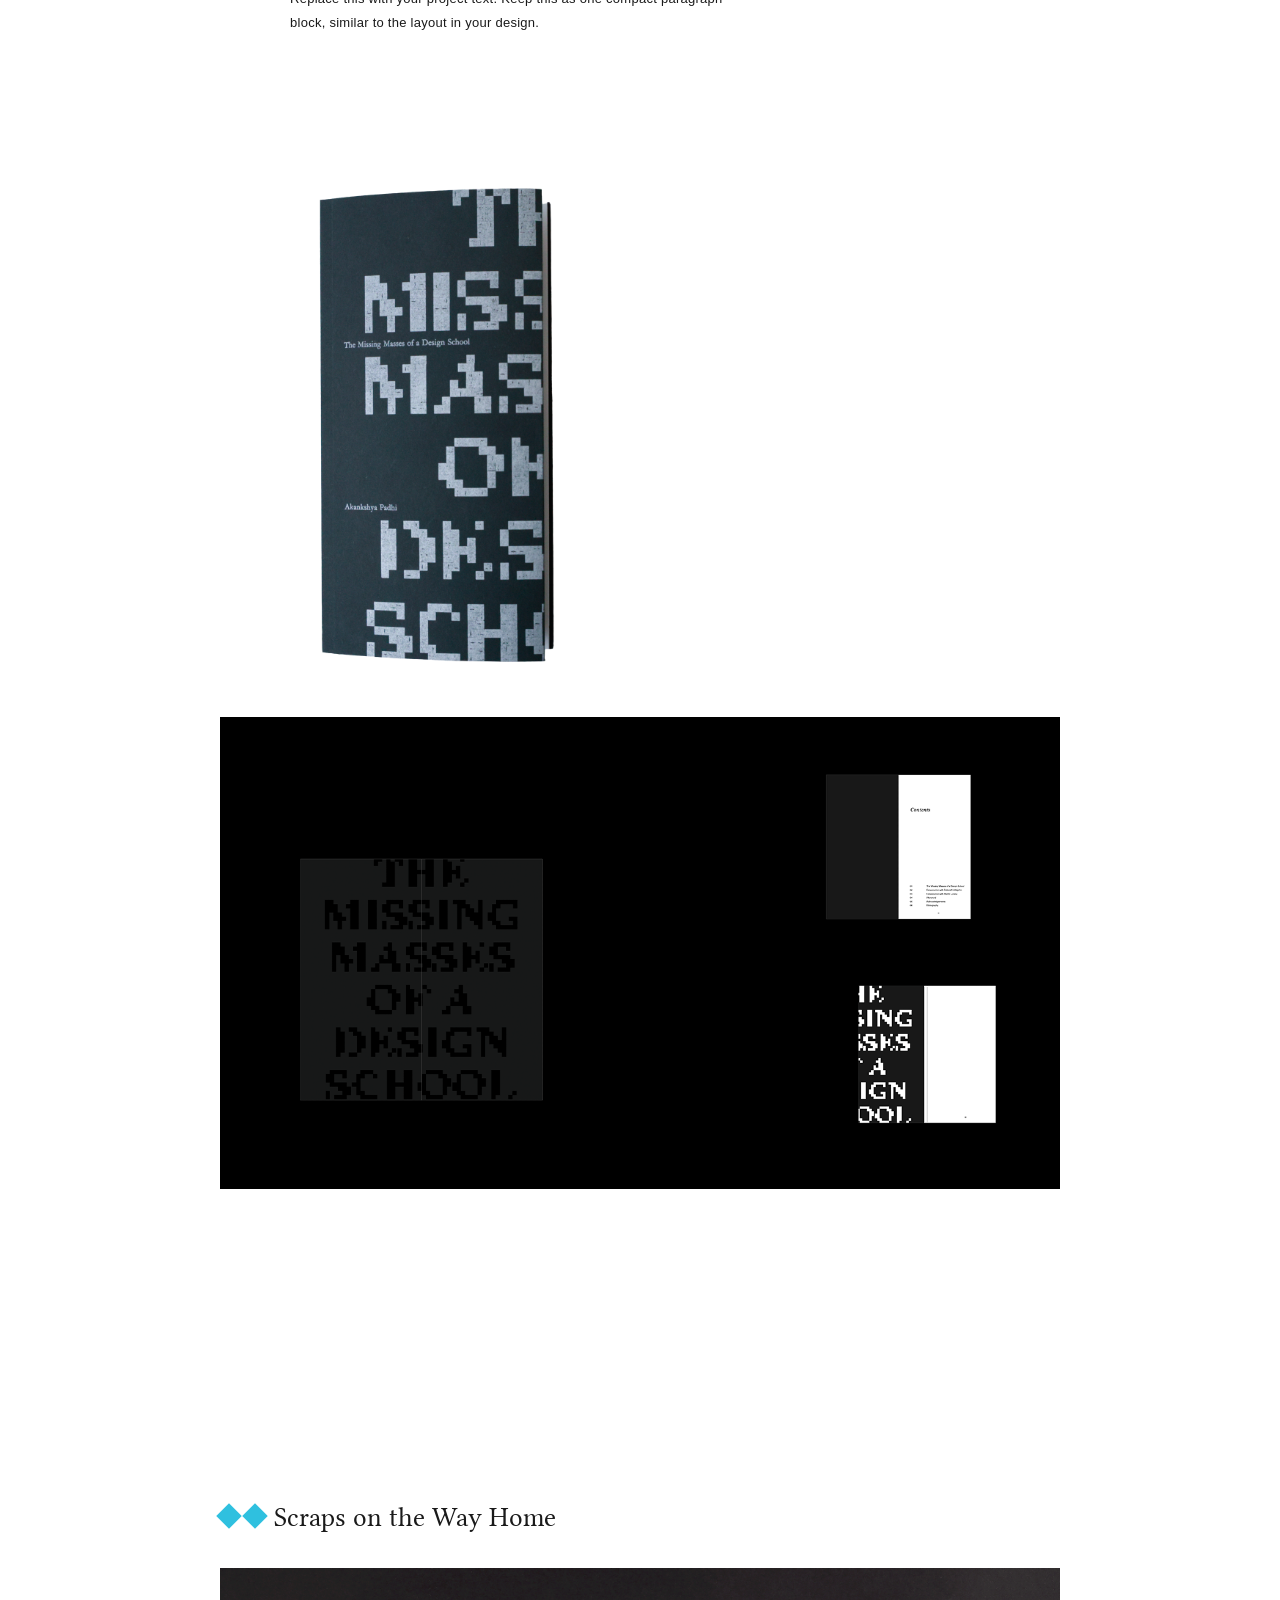
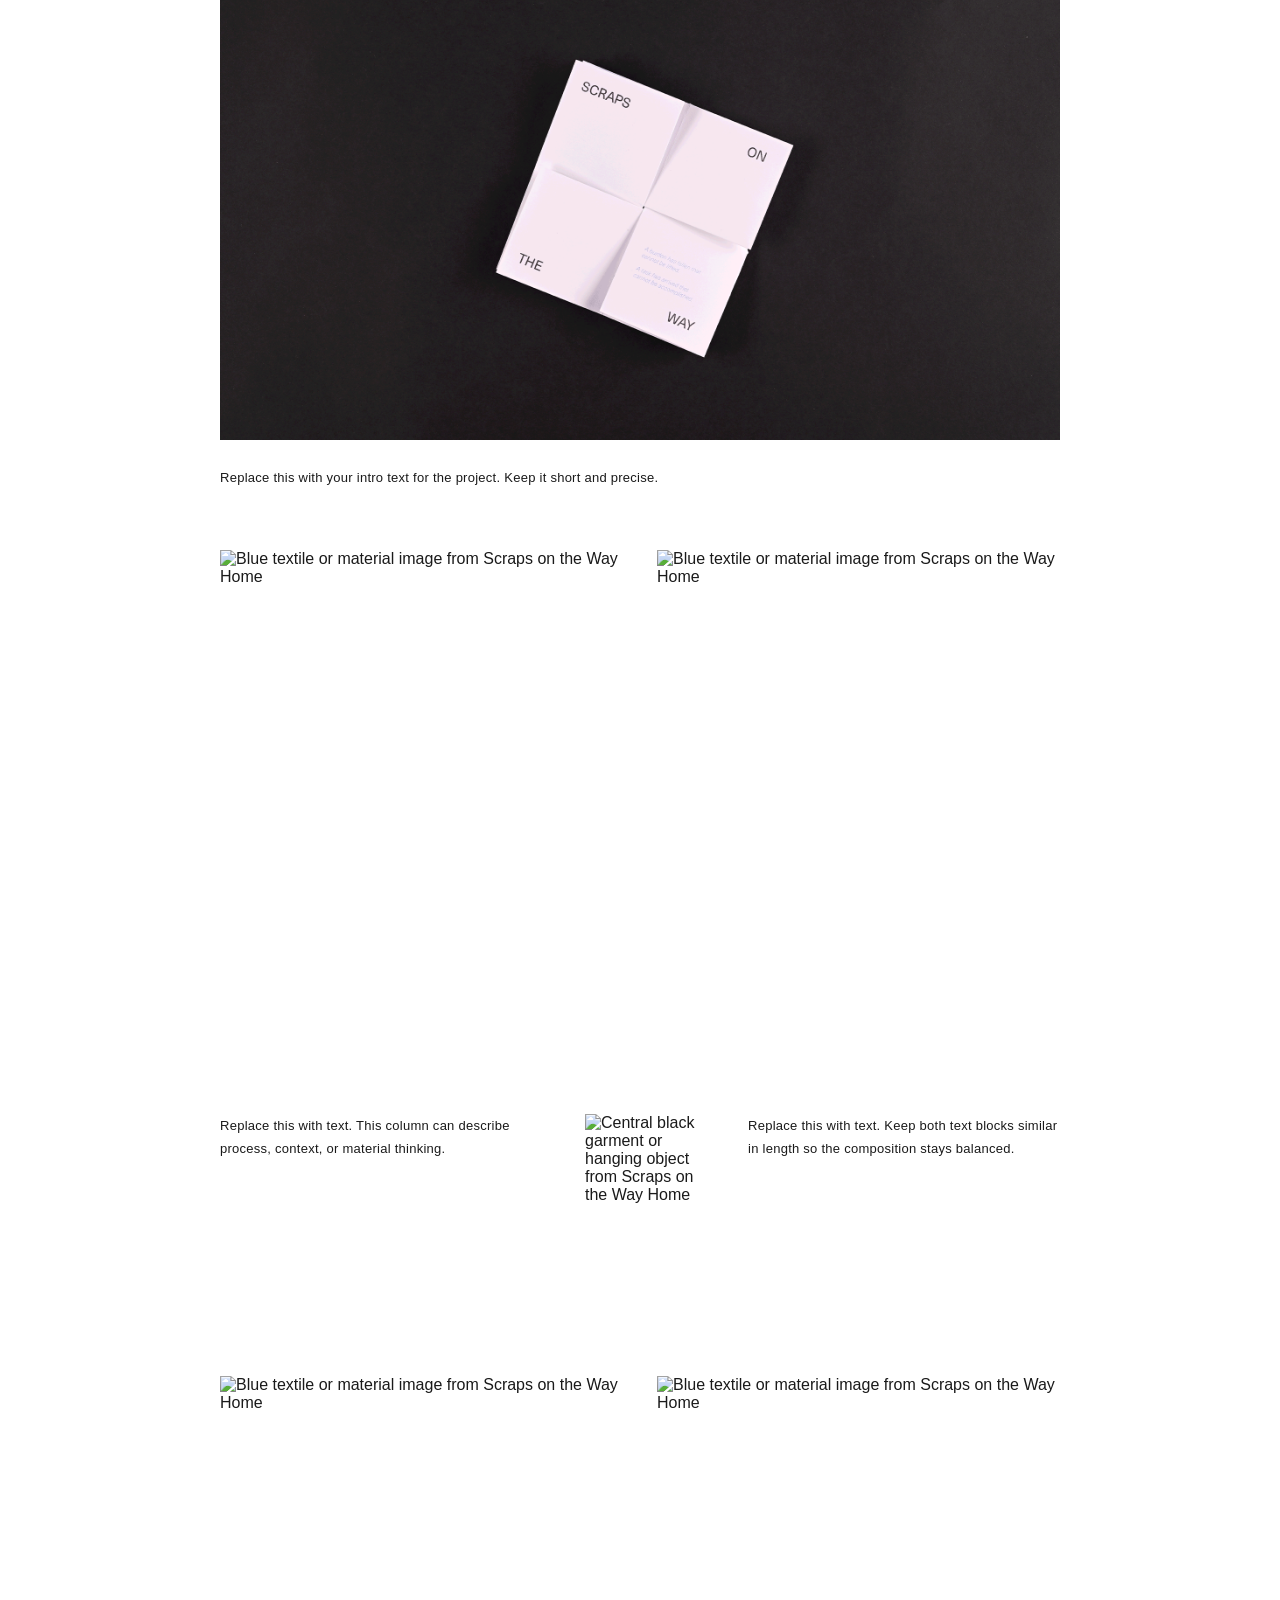
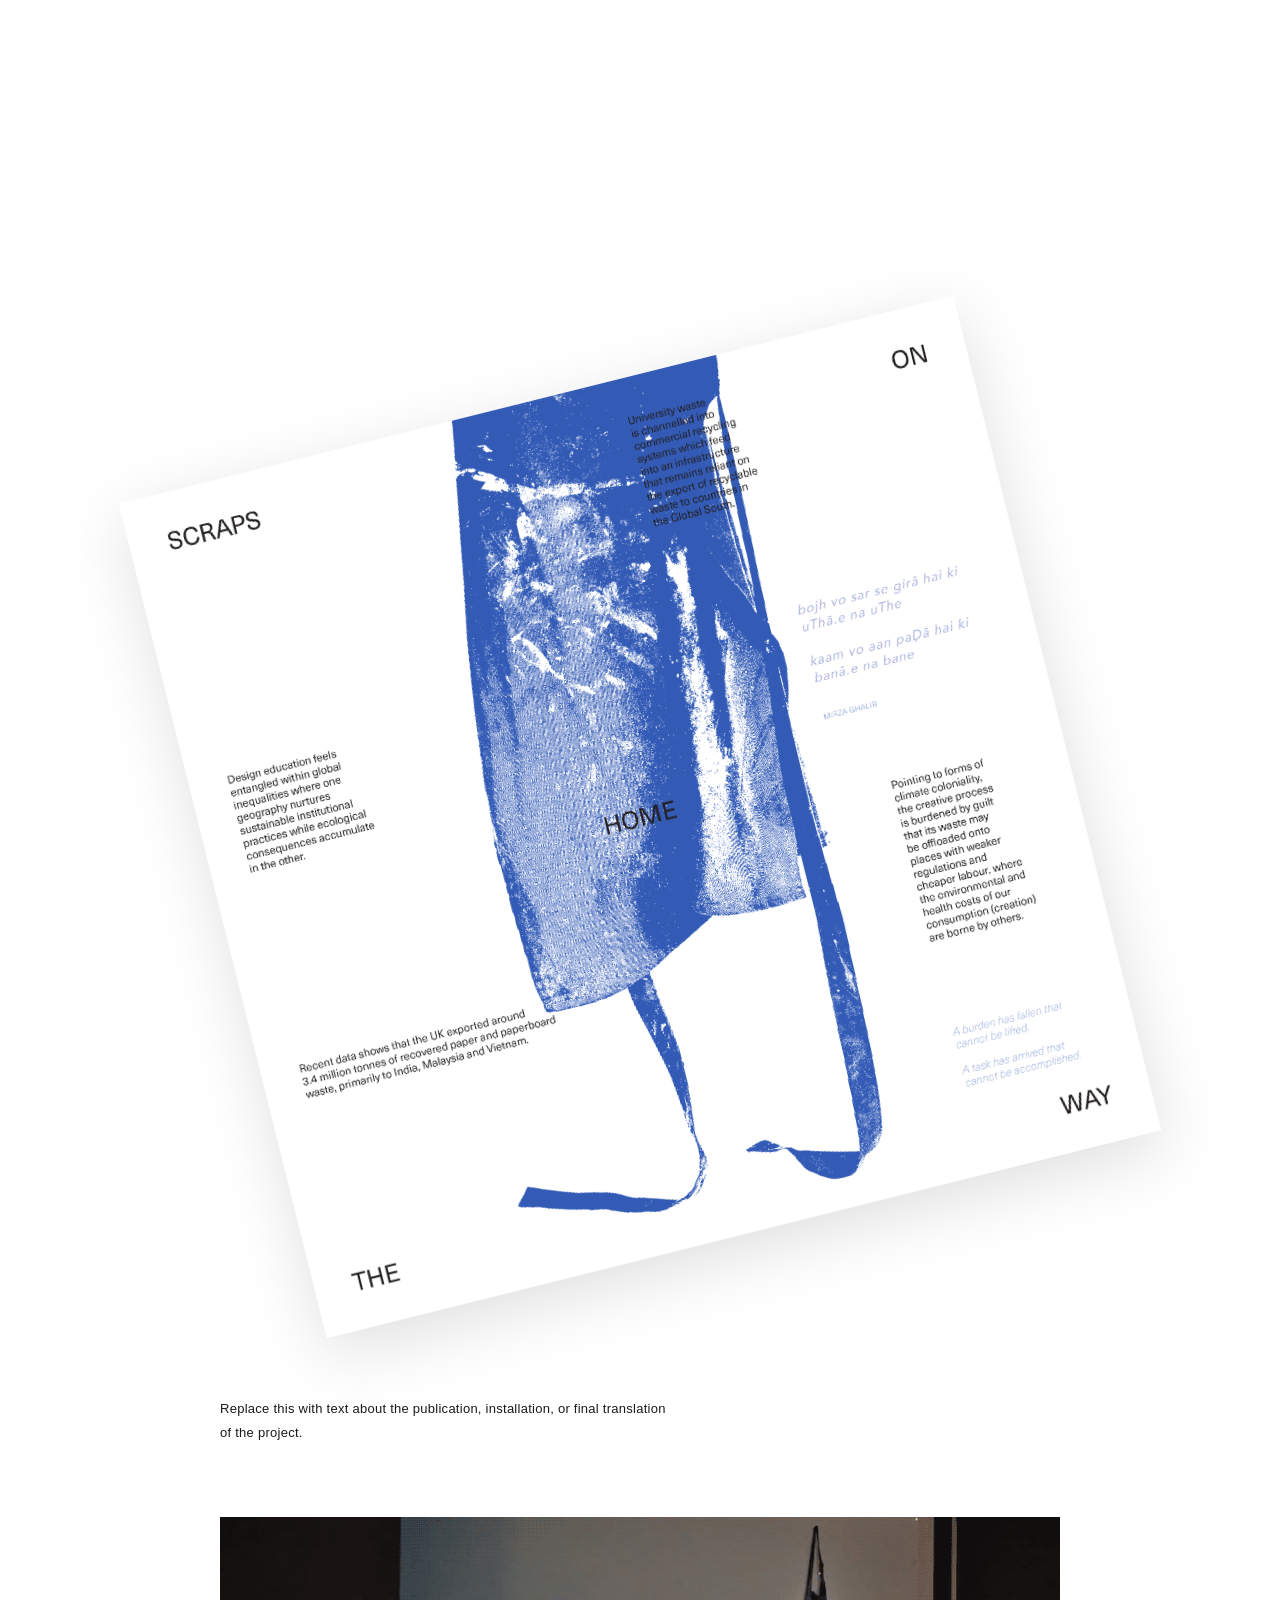
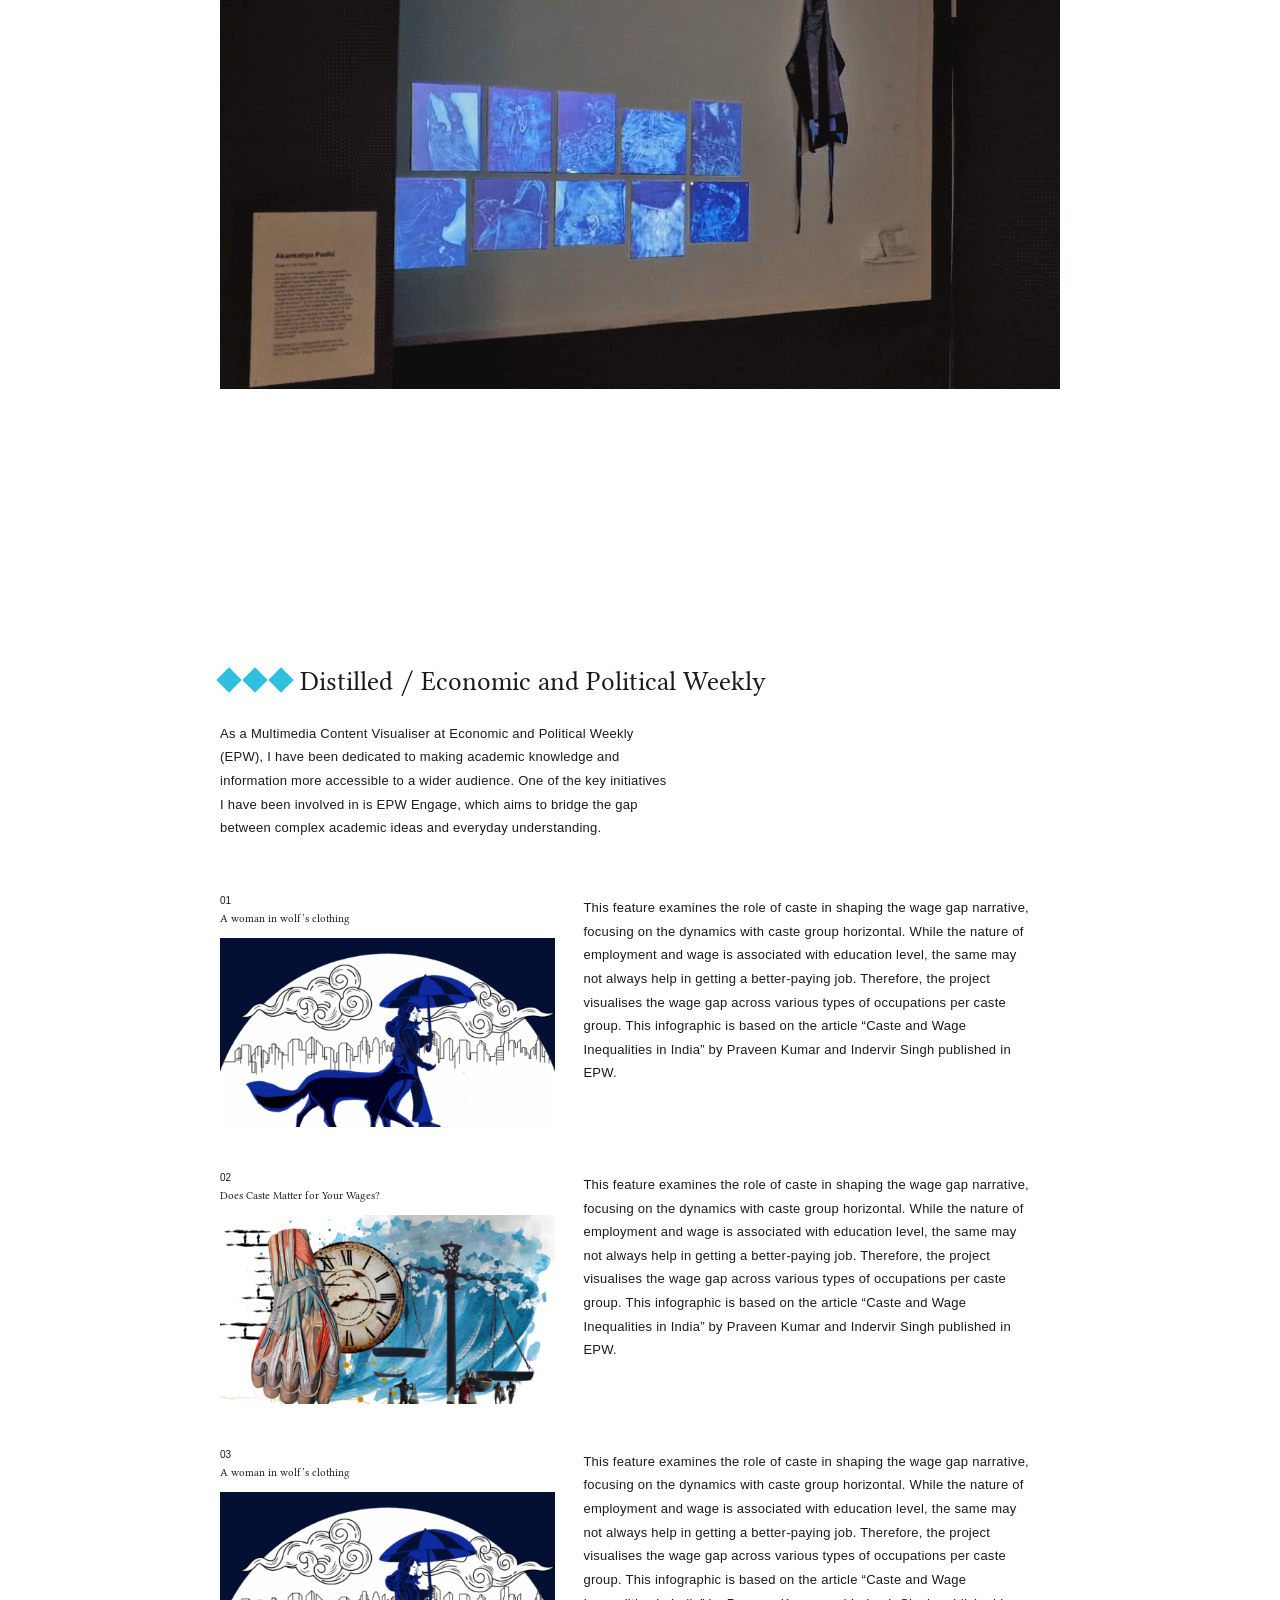
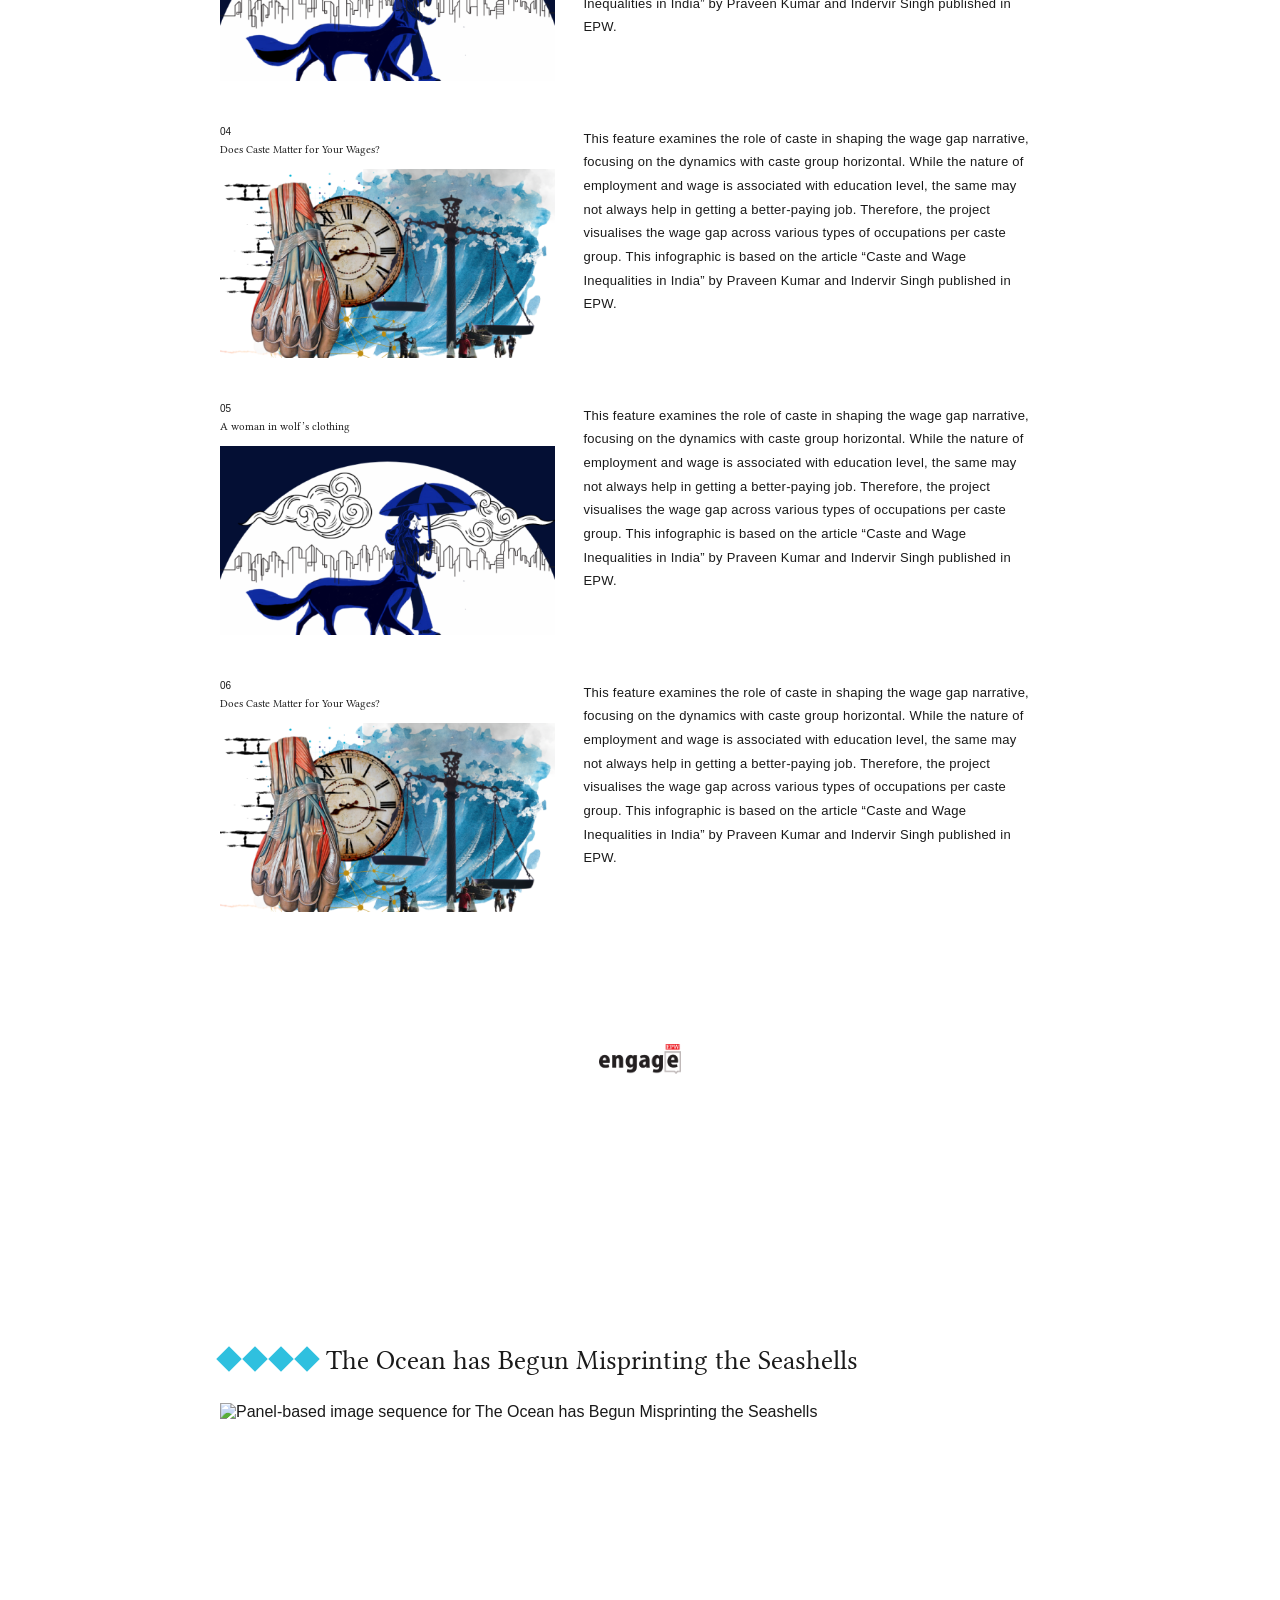
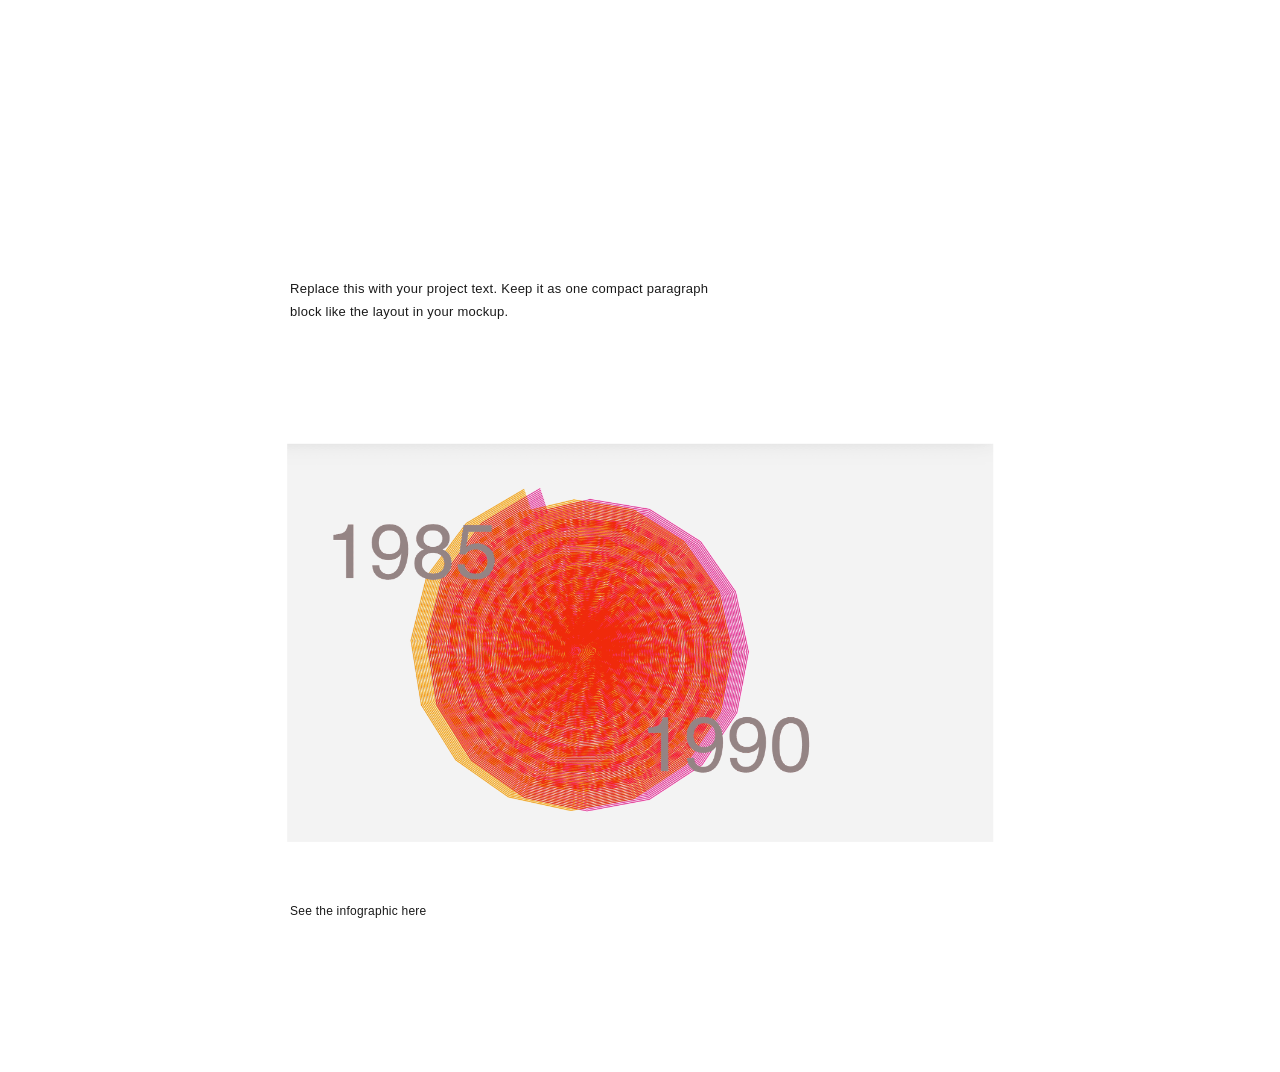
==== commit 9df24e36: "refinements texts and locked on first visit" ====
--- a/index.html
+++ b/index.html
@@ -206,7 +206,7 @@
         />
       </div>
 
-      <div class="masses-text">
+       <div class="masses-text">
         <p>Replace this with your project text. Keep this as one compact paragraph block, similar to the layout in your design.</p>
       </div>
 
@@ -219,6 +219,18 @@
           loading="lazy"
         />
       </div>
+
+       <div class="masses-gif">
+        <img
+          src="images/missingmassestrailer.gif"
+          alt="Main image for The Missing Masses of a Design School"
+          width="1400"
+          height="900"
+          fetchpriority="high"
+        />
+      </div>
+
+     
     </section>
 
     <section class="scraps-section project-section" id="scraps">
@@ -305,7 +317,7 @@
       <div class="distilled-list">
         <article class="distilled-item">
           <div class="distilled-visual">
-            <p class="distilled-meta">09</p>
+            <p class="distilled-meta">01</p>
             <h3><a href="https://example.com/project-1" target="_blank" rel="noopener noreferrer">A woman in wolf’s clothing</a></h3>
             <img src="images/FI_loiteringdt_Akankshya_2023.png" alt="Illustration for A woman in wolf’s clothing" width="900" height="520" loading="lazy" />
           </div>
@@ -318,7 +330,7 @@
 
         <article class="distilled-item">
           <div class="distilled-visual">
-            <p class="distilled-meta">15</p>
+            <p class="distilled-meta">02</p>
             <h3><a href="https://example.com/project-2" target="_blank" rel="noopener noreferrer">Does Caste Matter for Your Wages?</a></h3>
             <img src="images/fi_casteandwage_ak030124.png" alt="Illustration for Does Caste Matter for Your Wages?" width="900" height="520" loading="lazy" />
           </div>
@@ -328,9 +340,58 @@
             </p>
           </div>
         </article>
+        <article class="distilled-item">
+          <div class="distilled-visual">
+            <p class="distilled-meta">03</p>
+            <h3><a href="https://example.com/project-1" target="_blank" rel="noopener noreferrer">A woman in wolf’s clothing</a></h3>
+            <img src="images/FI_loiteringdt_Akankshya_2023.png" alt="Illustration for A woman in wolf’s clothing" width="900" height="520" loading="lazy" />
+          </div>
+          <div class="distilled-copy">
+            <p>
+              This feature examines the role of caste in shaping the wage gap narrative, focusing on the dynamics with caste group horizontal. While the nature of employment and wage is associated with education level, the same may not always help in getting a better-paying job. Therefore, the project visualises the wage gap across various types of occupations per caste group. This infographic is based on the article “Caste and Wage Inequalities in India” by Praveen Kumar and Indervir Singh published in EPW.
+            </p>
+          </div>
+        </article>
+
+        <article class="distilled-item">
+          <div class="distilled-visual">
+            <p class="distilled-meta">04</p>
+            <h3><a href="https://example.com/project-2" target="_blank" rel="noopener noreferrer">Does Caste Matter for Your Wages?</a></h3>
+            <img src="images/fi_casteandwage_ak030124.png" alt="Illustration for Does Caste Matter for Your Wages?" width="900" height="520" loading="lazy" />
+          </div>
+          <div class="distilled-copy">
+            <p>
+              This feature examines the role of caste in shaping the wage gap narrative, focusing on the dynamics with caste group horizontal. While the nature of employment and wage is associated with education level, the same may not always help in getting a better-paying job. Therefore, the project visualises the wage gap across various types of occupations per caste group. This infographic is based on the article “Caste and Wage Inequalities in India” by Praveen Kumar and Indervir Singh published in EPW.
+            </p>
+          </div>
+        </article><article class="distilled-item">
+          <div class="distilled-visual">
+            <p class="distilled-meta">05</p>
+            <h3><a href="https://example.com/project-1" target="_blank" rel="noopener noreferrer">A woman in wolf’s clothing</a></h3>
+            <img src="images/FI_loiteringdt_Akankshya_2023.png" alt="Illustration for A woman in wolf’s clothing" width="900" height="520" loading="lazy" />
+          </div>
+          <div class="distilled-copy">
+            <p>
+              This feature examines the role of caste in shaping the wage gap narrative, focusing on the dynamics with caste group horizontal. While the nature of employment and wage is associated with education level, the same may not always help in getting a better-paying job. Therefore, the project visualises the wage gap across various types of occupations per caste group. This infographic is based on the article “Caste and Wage Inequalities in India” by Praveen Kumar and Indervir Singh published in EPW.
+            </p>
+          </div>
+        </article>
+
+        <article class="distilled-item">
+          <div class="distilled-visual">
+            <p class="distilled-meta">06</p>
+            <h3><a href="https://example.com/project-2" target="_blank" rel="noopener noreferrer">Does Caste Matter for Your Wages?</a></h3>
+            <img src="images/fi_casteandwage_ak030124.png" alt="Illustration for Does Caste Matter for Your Wages?" width="900" height="520" loading="lazy" />
+          </div>
+          <div class="distilled-copy">
+            <p>
+              This feature examines the role of caste in shaping the wage gap narrative, focusing on the dynamics with caste group horizontal. While the nature of employment and wage is associated with education level, the same may not always help in getting a better-paying job. Therefore, the project visualises the wage gap across various types of occupations per caste group. This infographic is based on the article “Caste and Wage Inequalities in India” by Praveen Kumar and Indervir Singh published in EPW.
+            </p>
+          </div>
+        </article>
 
         <figure class="distilled-logo">
-          <img src="images/engauge_small.png" alt="EPW Engage logo" width="240" height="90" loading="lazy" />
+          <img src="images/enguage_small.png" alt="EPW Engage logo" width="240" height="90" loading="lazy" />
         </figure>
       </div>
     </section>
--- a/style.css
+++ b/style.css
@@ -163,6 +163,10 @@
   opacity: 0.55;
 }
 
+body[data-landing-locked="true"] {
+  overflow: hidden;
+}
+
 /* about panel */
 
 .about-panel {
@@ -477,13 +481,24 @@
   object-fit: cover;
 }
 
+.masses-gif {
+  width: min(100%, var(--section-inner-wide));
+  margin: 0 auto 38px;
+}
+
+.masses-gif img {
+  width: 100%;
+  aspect-ratio: 16 / 9;
+  object-fit: cover;
+}
+
 .masses-text {
   width: min(100%, var(--section-inner-narrow));
   margin: 0 auto 96px;
 }
 
 .masses-secondary-image {
-  width: min(100%, 180px);
+  width: min(100%, 880px);
   margin: 0 auto;
 }
 
@@ -584,6 +599,7 @@
 }
 
 .scraps-featured-text {
+  margin-top: 150px;
   margin-bottom: 72px;
 }
 
@@ -711,7 +727,6 @@
   position: relative;
   width: 100%;
   aspect-ratio: 16 / 9;
-  background: #efefef;
   overflow: hidden;
 }
 
@@ -1208,6 +1223,7 @@
   }
 
   .masses-main-image,
+  .masses-gif,
   .masses-text,
   .masses-secondary-image,
   .scraps-intro,
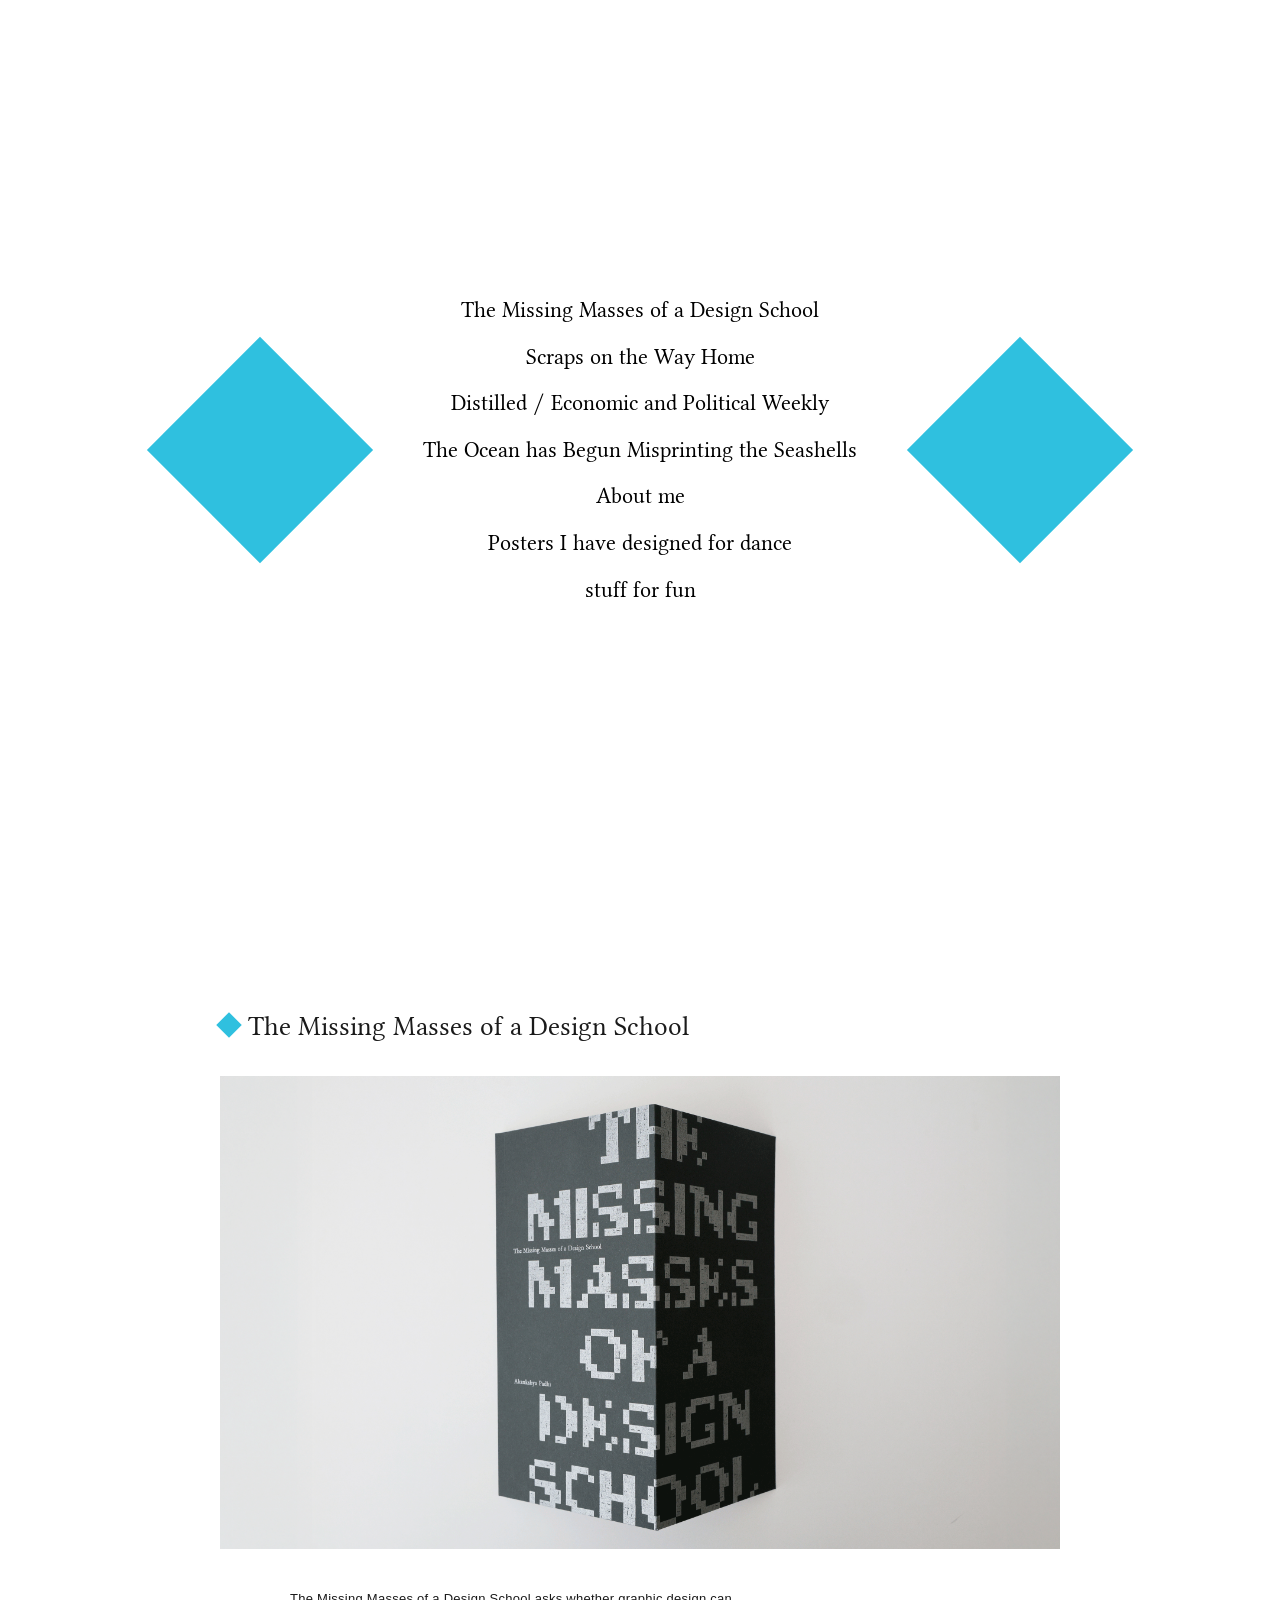
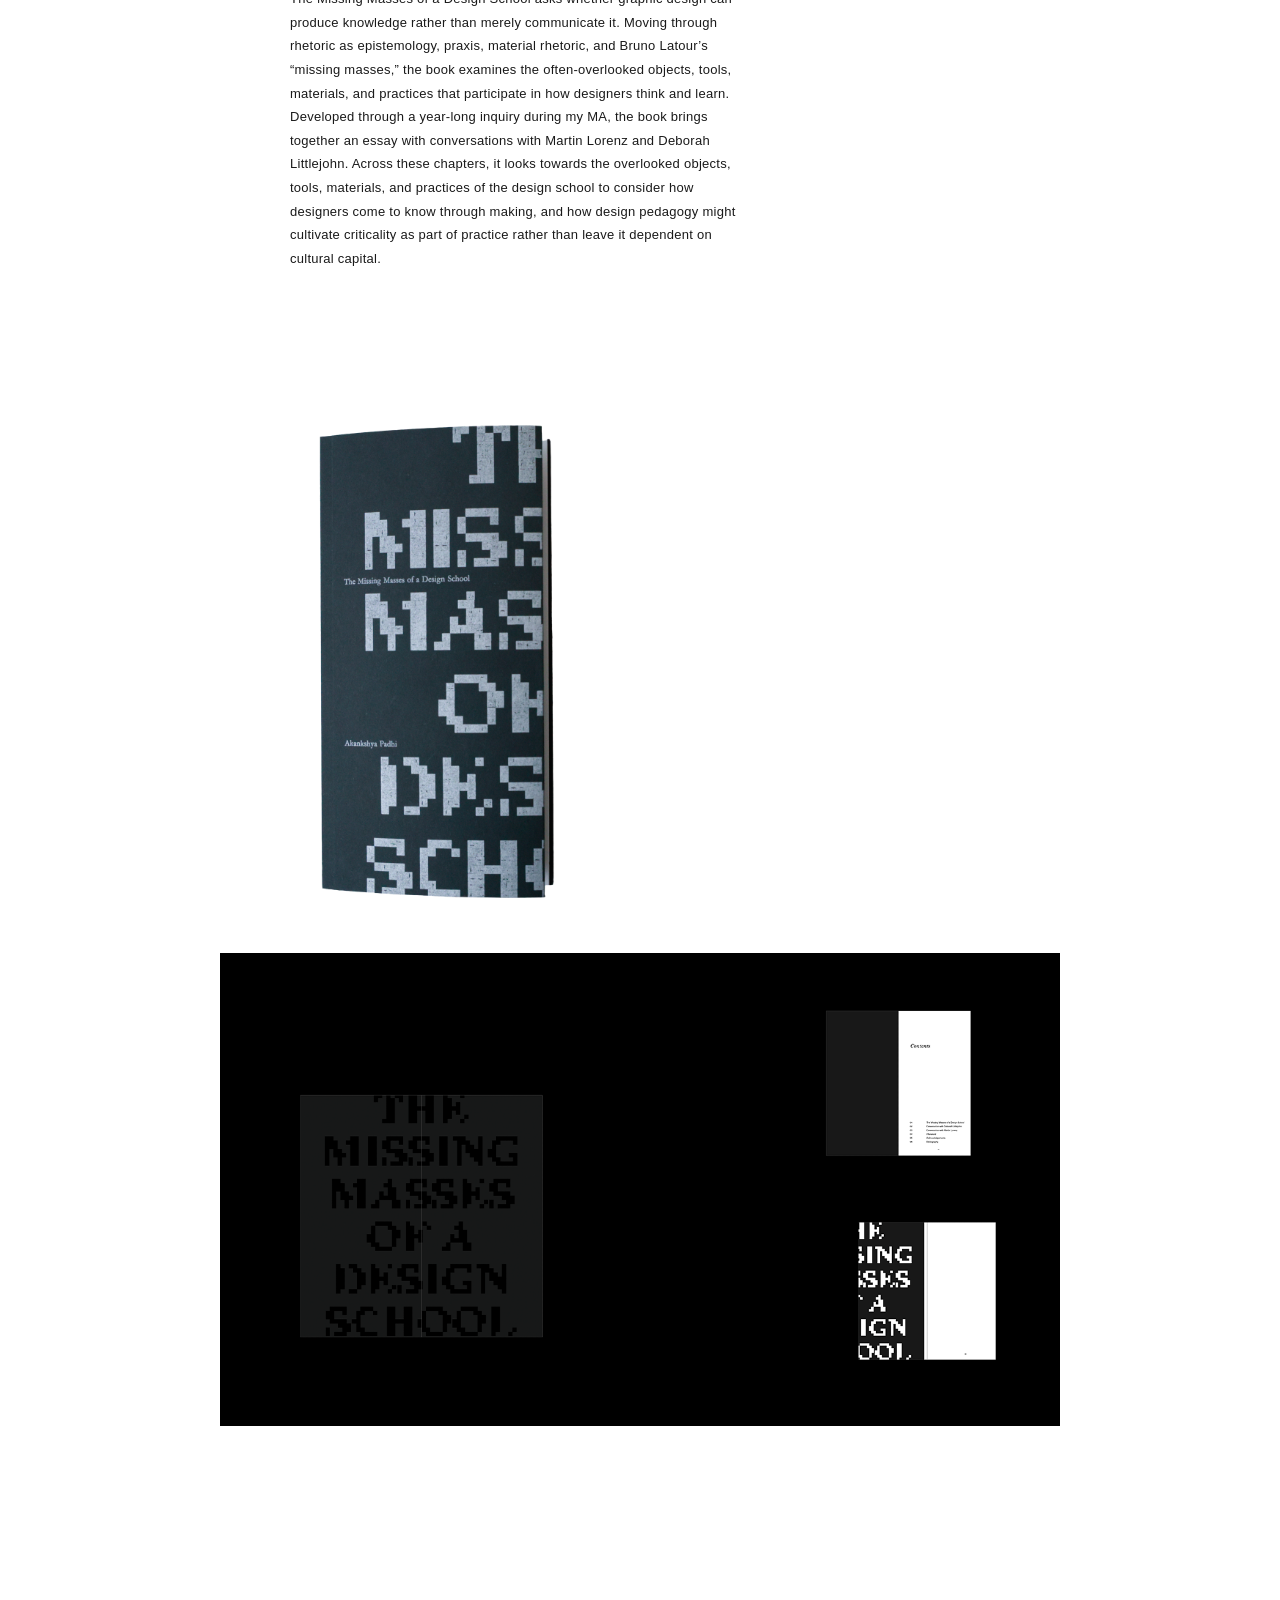
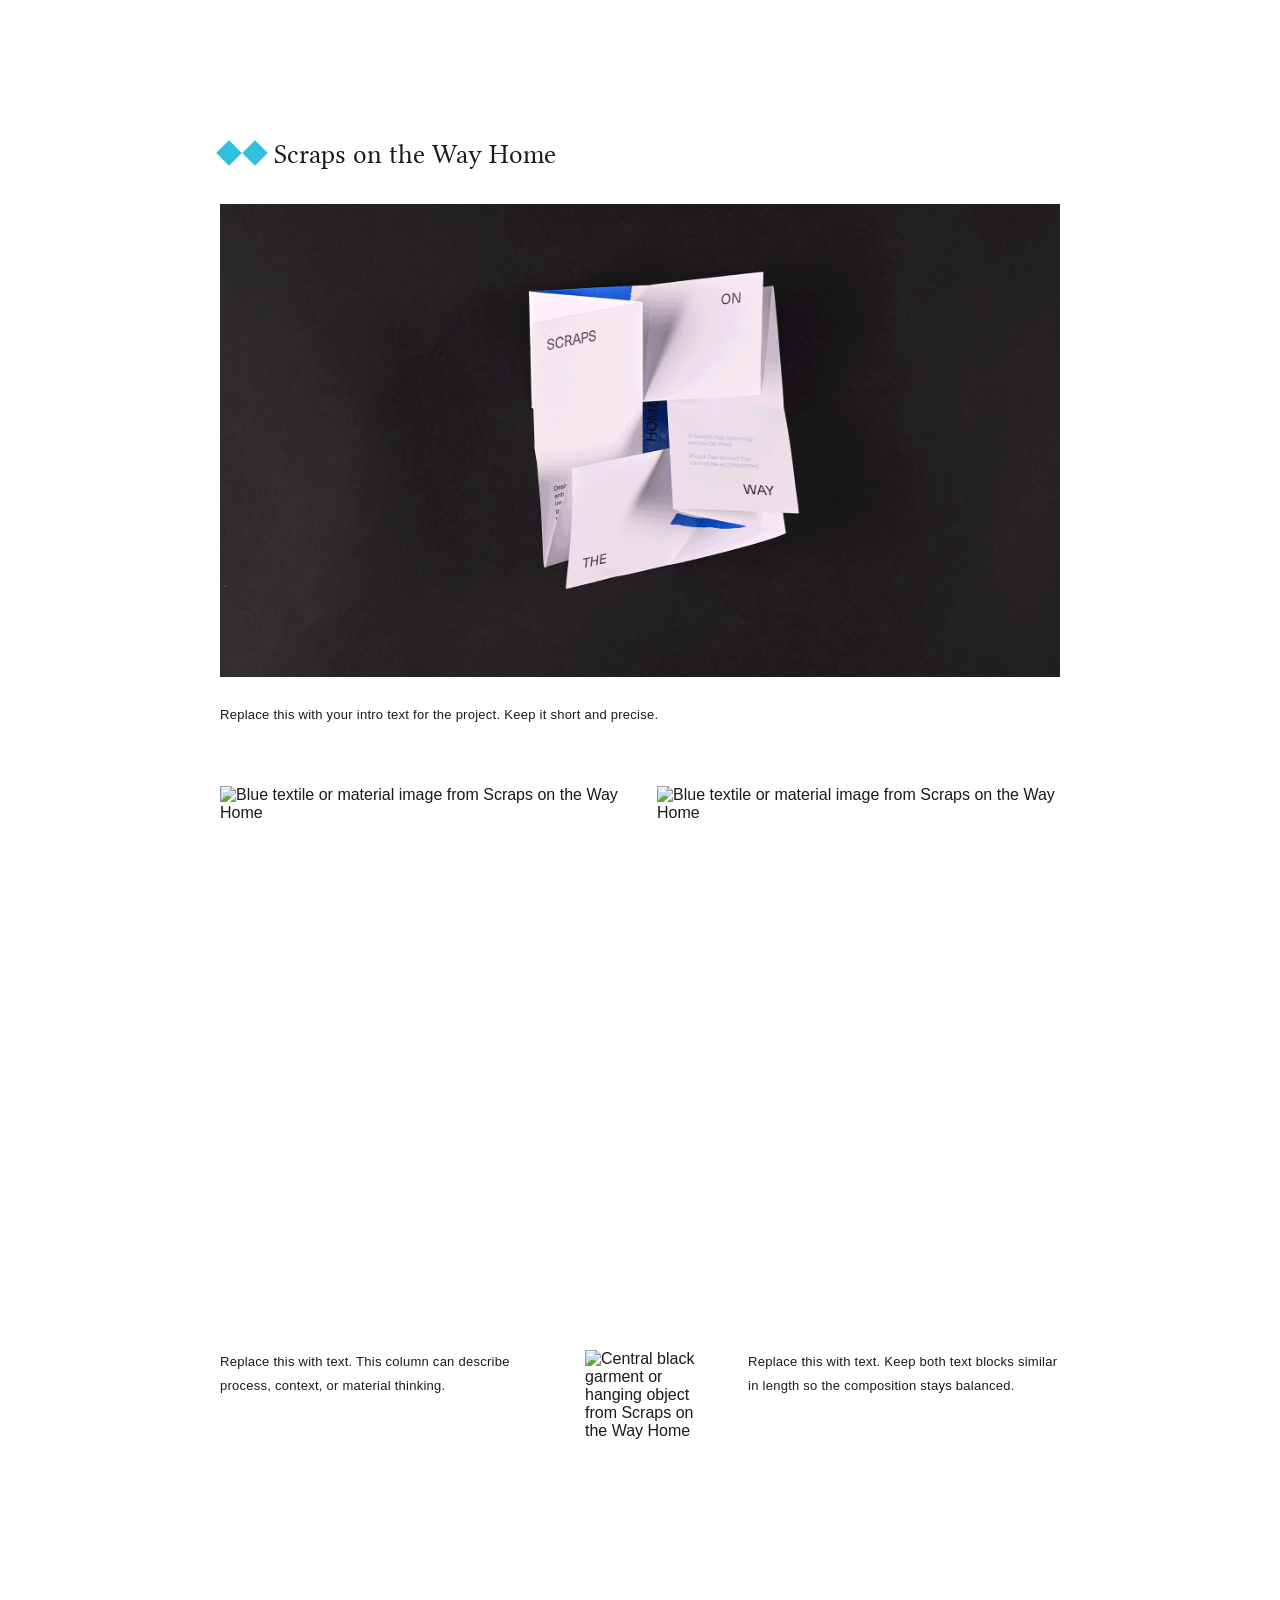
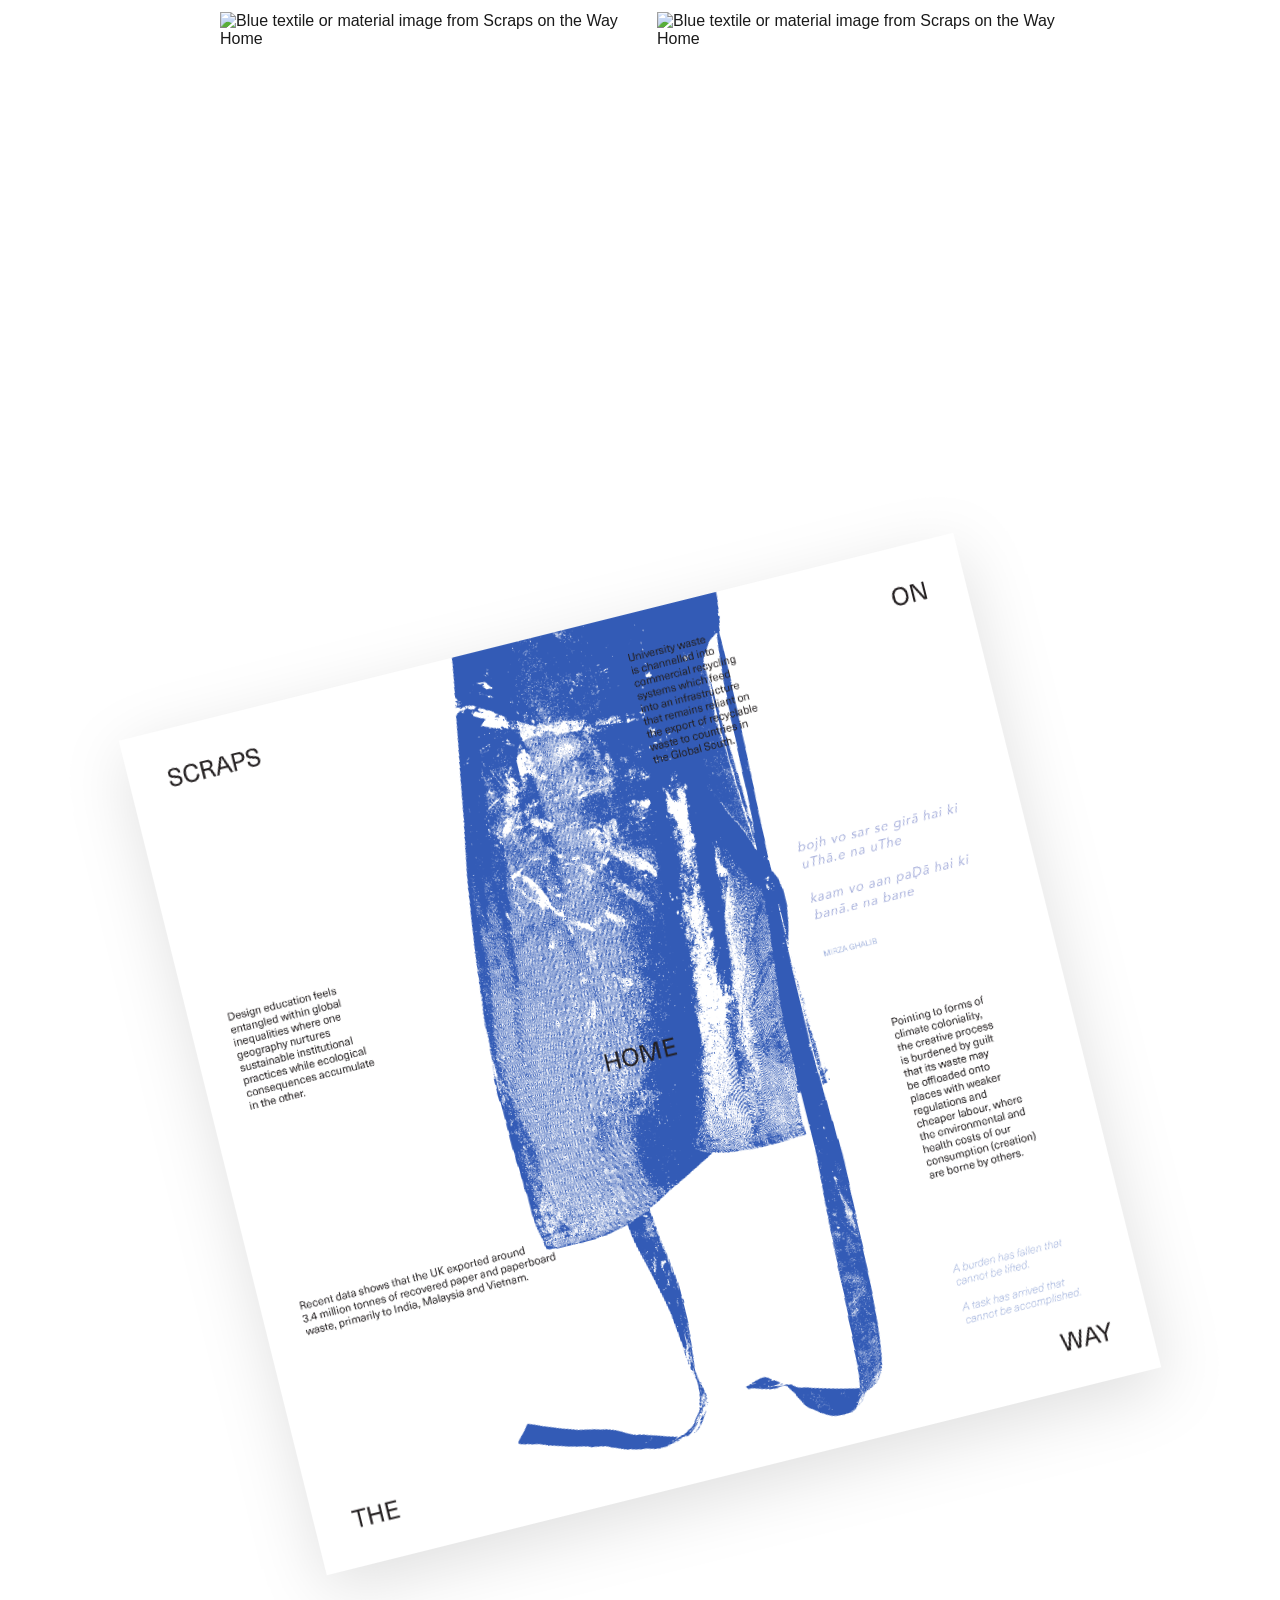
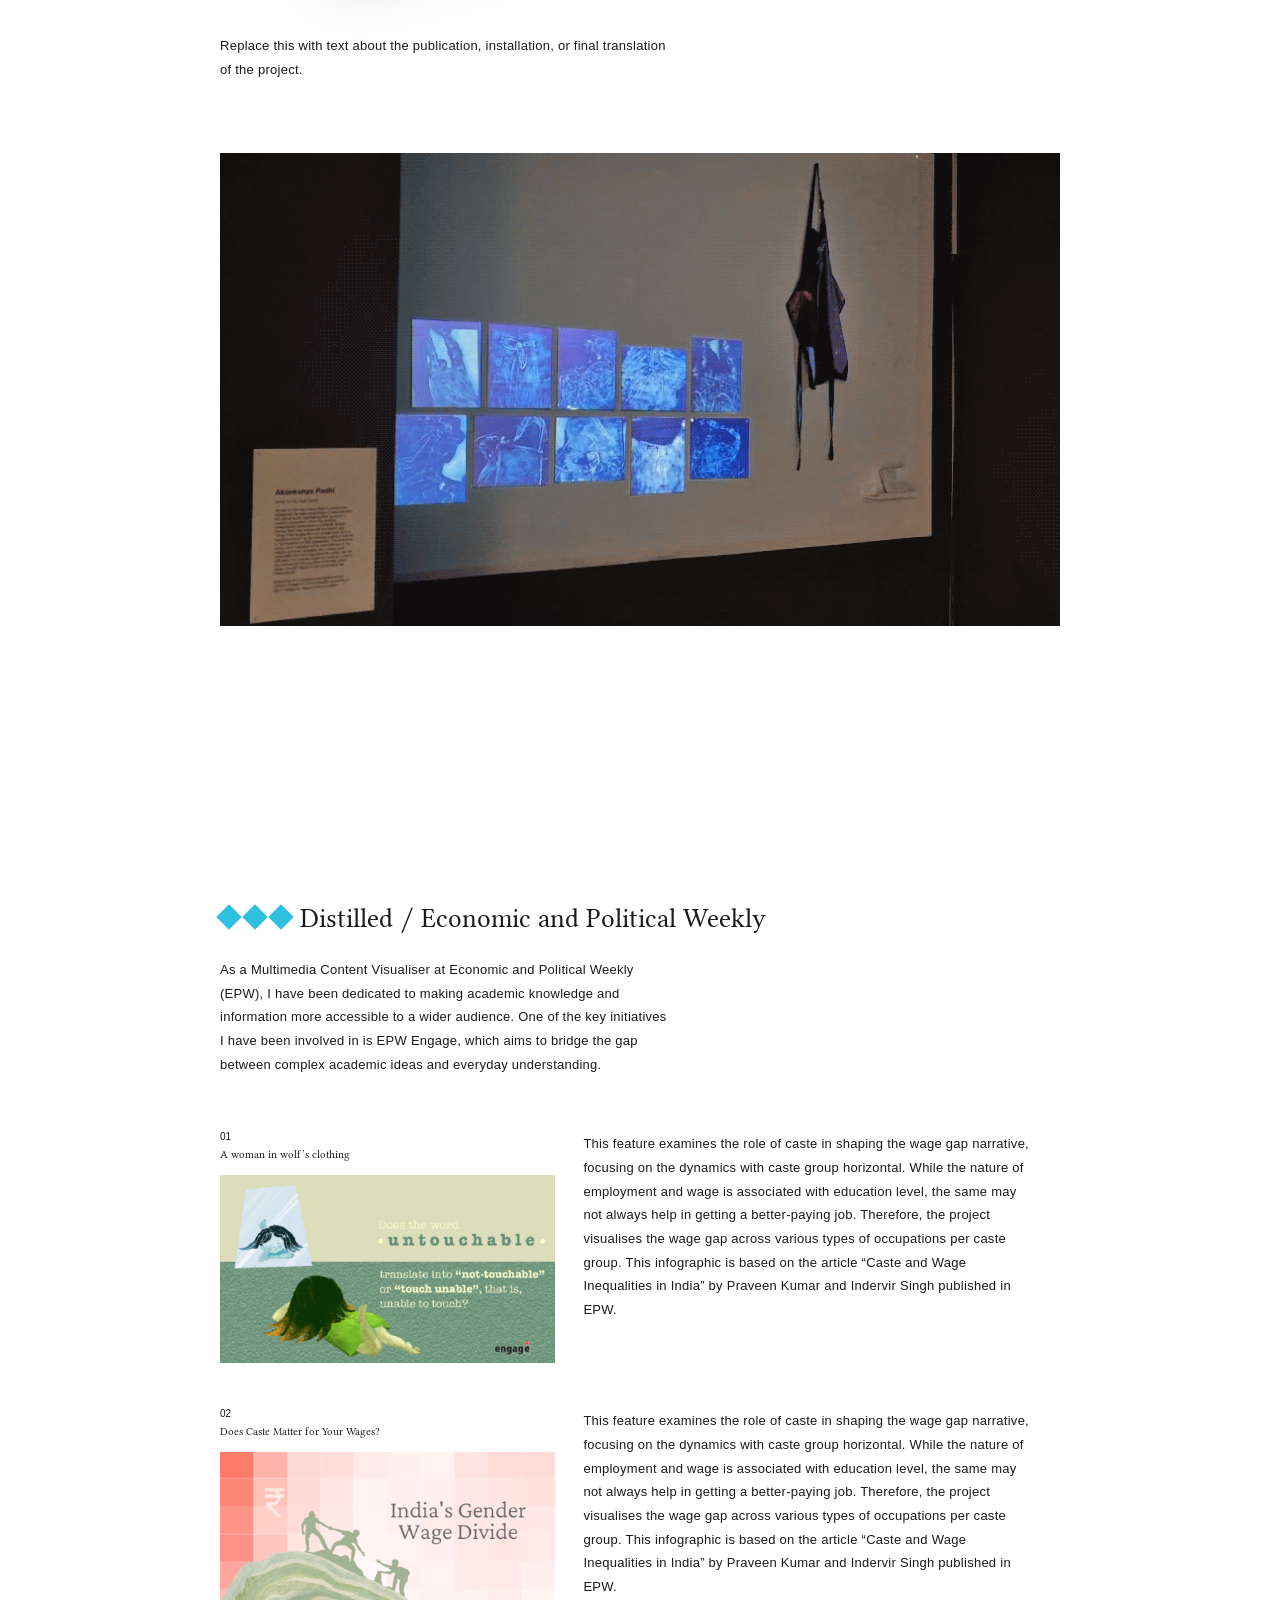
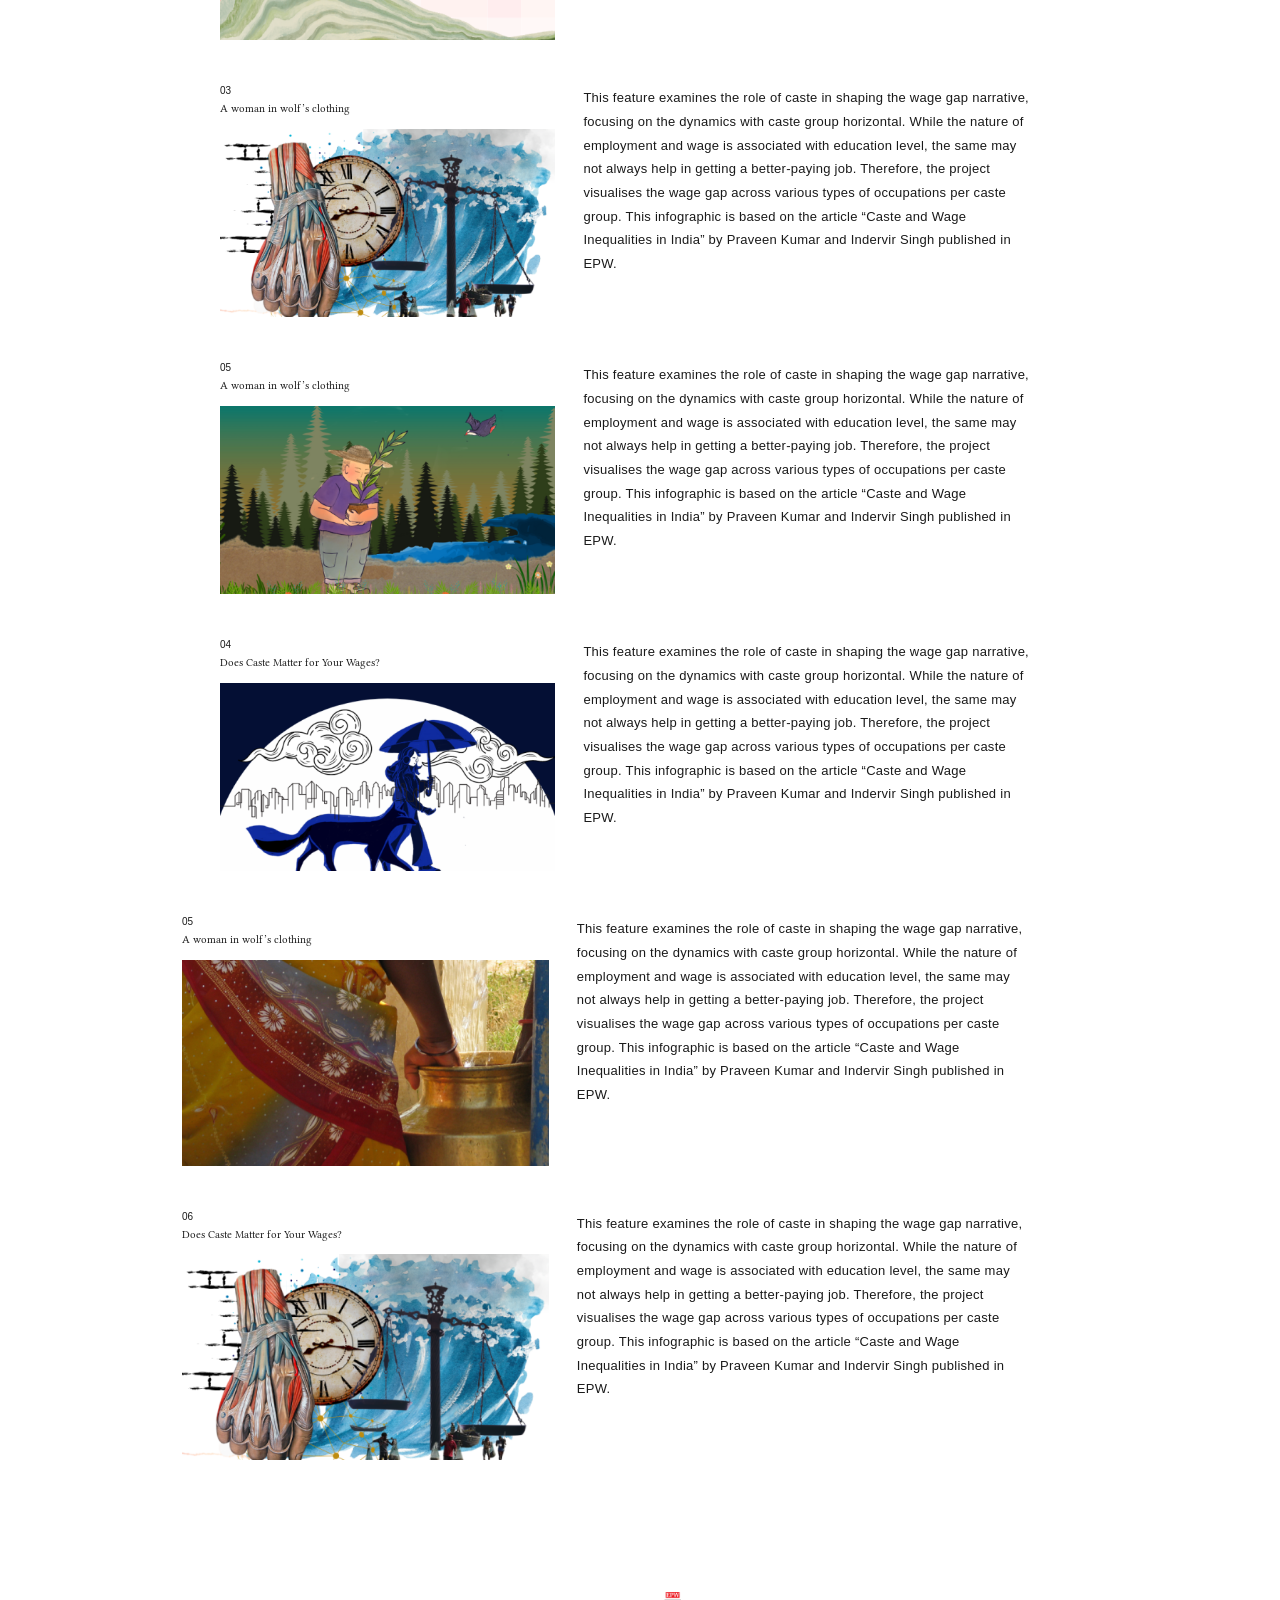
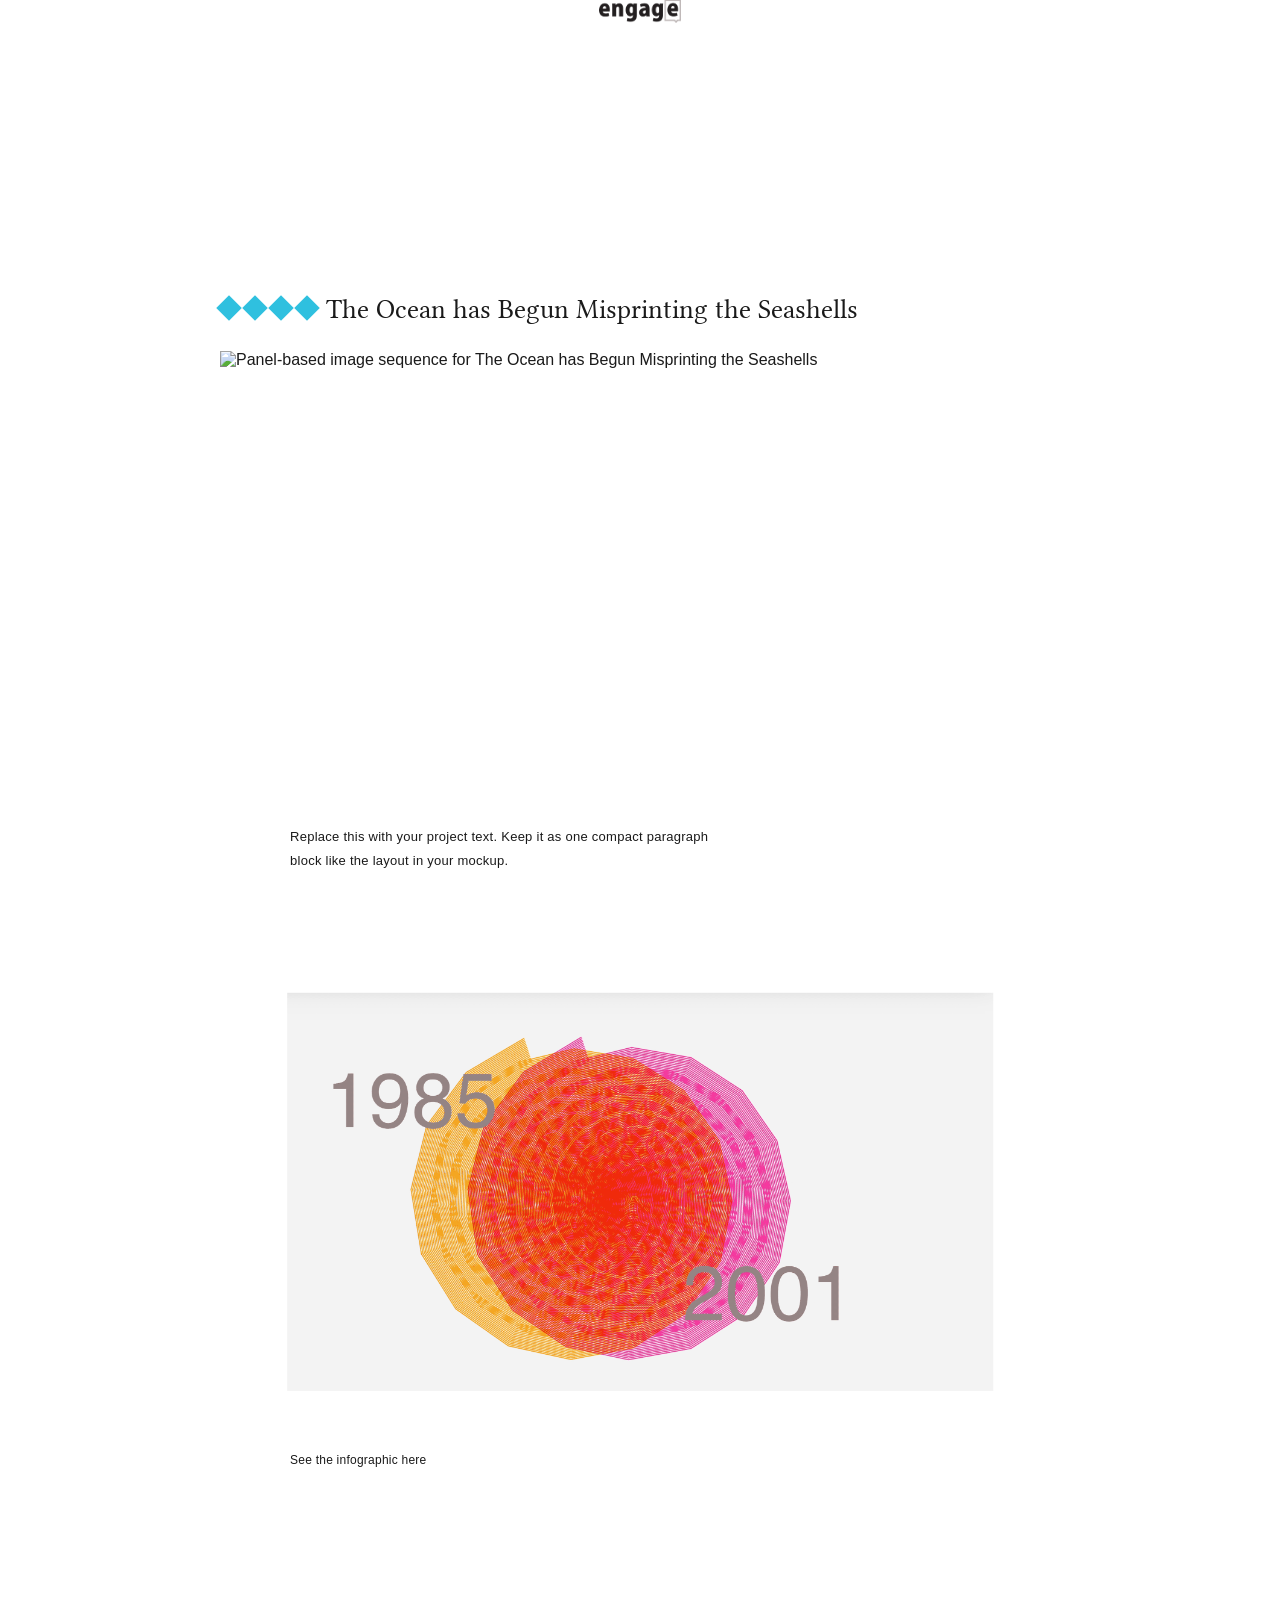
==== commit 0854d114: "changes regarding the epw section" ====
--- a/index.html
+++ b/index.html
@@ -38,7 +38,7 @@
     <div class="about-panel-inner">
       <div class="about-copy">
         <p>
-          Writing about oneself is harder than imagined, but if there’s one thing I’d like to share, it’s that I enjoy designing visual narratives, creating meaningful work, and learning along the way. What I value most in my practice is new knowledge, instinctive surprises, and endless curiosity. I completed my Bachelor’s in Multimedia and Mass Communication at Indraprastha College for Women, University of Delhi, in 2020, where I also studied sociology for four semesters as part of my degree. In 2025, I moved to London to pursue an MA in Design for Visual Communication at the London College of Communication. Alongside my work as a visual communication designer, I have continued to practise and perform Odissi dance. I am quite passionate about music and sculpture, neither of which I practise, but I think the contrast between their rigidity and fluidity continually fascinates me.
+          A thing I would like people to know about me is that I love it here when I am doing meaningful work and continue learning along the way. What I value most in graphic design and communication is expression, accessible knowledge, instinctive surprises, and endless curiosity. I completed my Bachelor’s in Multimedia and Mass Communication from Indraprastha College for Women, University of Delhi, in 2020, where I also studied sociology for four semesters as part of my degree. In 2025, I moved to London to pursue an MA in Design for Visual Communication at the London College of Communication. Alongside my work as a visual communication designer, I have continued to practise and perform classical dance under the tutelage of the renowned dancer and choreographer Madhavi Mudgal. I am quite fascinated by music and sculpture, neither of which I practise, but I think the contrast between the rigidity of one and the fluidity of the other continually inspires me.
         </p>
       </div>
 
@@ -207,7 +207,8 @@
       </div>
 
        <div class="masses-text">
-        <p>Replace this with your project text. Keep this as one compact paragraph block, similar to the layout in your design.</p>
+        <p>The Missing Masses of a Design School asks whether graphic design can produce knowledge rather than merely communicate it.  Moving through rhetoric as epistemology, praxis, material rhetoric, and Bruno Latour’s “missing masses,” the book examines the often-overlooked objects, tools, materials, and practices that participate in how designers think and learn. Developed through a year-long inquiry during my MA, the book brings together an essay with conversations with Martin Lorenz and Deborah Littlejohn. Across these chapters, it looks towards the overlooked objects, tools, materials, and practices of the design school to consider how designers come to know through making, and how design pedagogy might cultivate criticality as part of practice rather than leave it dependent on cultural capital.
+</p>
       </div>
 
       <div class="masses-secondary-image">
@@ -319,7 +320,7 @@
           <div class="distilled-visual">
             <p class="distilled-meta">01</p>
             <h3><a href="https://example.com/project-1" target="_blank" rel="noopener noreferrer">A woman in wolf’s clothing</a></h3>
-            <img src="images/FI_loiteringdt_Akankshya_2023.png" alt="Illustration for A woman in wolf’s clothing" width="900" height="520" loading="lazy" />
+            <img src="images/FI__unctouchability_Akankshya_2022.png" alt="Illustration for A woman in wolf’s clothing" width="900" height="520" loading="lazy" />
           </div>
           <div class="distilled-copy">
             <p>
@@ -332,7 +333,7 @@
           <div class="distilled-visual">
             <p class="distilled-meta">02</p>
             <h3><a href="https://example.com/project-2" target="_blank" rel="noopener noreferrer">Does Caste Matter for Your Wages?</a></h3>
-            <img src="images/fi_casteandwage_ak030124.png" alt="Illustration for Does Caste Matter for Your Wages?" width="900" height="520" loading="lazy" />
+            <img src="images/FI_DistilledGenderwageAK.png" alt="Illustration for Does Caste Matter for Your Wages?" width="900" height="520" loading="lazy" />
           </div>
           <div class="distilled-copy">
             <p>
@@ -344,7 +345,7 @@
           <div class="distilled-visual">
             <p class="distilled-meta">03</p>
             <h3><a href="https://example.com/project-1" target="_blank" rel="noopener noreferrer">A woman in wolf’s clothing</a></h3>
-            <img src="images/FI_loiteringdt_Akankshya_2023.png" alt="Illustration for A woman in wolf’s clothing" width="900" height="520" loading="lazy" />
+            <img src="images/fi_casteandwage_ak030124.png" alt="Illustration for A woman in wolf’s clothing" width="900" height="520" loading="lazy" />
           </div>
           <div class="distilled-copy">
             <p>
@@ -352,23 +353,39 @@
             </p>
           </div>
         </article>
+
+          </article><article class="distilled-item">
+          <div class="distilled-visual">
+            <p class="distilled-meta">05</p>
+            <h3><a href="https://example.com/project-1" target="_blank" rel="noopener noreferrer">A woman in wolf’s clothing</a></h3>
+            <img src="images/FI_MiyawakiDistilled_Akankshya_2022.png" alt="Illustration for A woman in wolf’s clothing" width="900" height="520" loading="lazy" />
+          </div>
+          <div class="distilled-copy">
+            <p>
+              This feature examines the role of caste in shaping the wage gap narrative, focusing on the dynamics with caste group horizontal. While the nature of employment and wage is associated with education level, the same may not always help in getting a better-paying job. Therefore, the project visualises the wage gap across various types of occupations per caste group. This infographic is based on the article “Caste and Wage Inequalities in India” by Praveen Kumar and Indervir Singh published in EPW.
+            </p>
+          </div>
+           </article>
 
         <article class="distilled-item">
           <div class="distilled-visual">
             <p class="distilled-meta">04</p>
             <h3><a href="https://example.com/project-2" target="_blank" rel="noopener noreferrer">Does Caste Matter for Your Wages?</a></h3>
-            <img src="images/fi_casteandwage_ak030124.png" alt="Illustration for Does Caste Matter for Your Wages?" width="900" height="520" loading="lazy" />
-          </div>
-          <div class="distilled-copy">
-            <p>
-              This feature examines the role of caste in shaping the wage gap narrative, focusing on the dynamics with caste group horizontal. While the nature of employment and wage is associated with education level, the same may not always help in getting a better-paying job. Therefore, the project visualises the wage gap across various types of occupations per caste group. This infographic is based on the article “Caste and Wage Inequalities in India” by Praveen Kumar and Indervir Singh published in EPW.
-            </p>
-          </div>
+            <img src="images/FI_loiteringdt_Akankshya_2023.png" alt="Illustration for Does Caste Matter for Your Wages?" width="900" height="520" loading="lazy" />
+          </div>
+          <div class="distilled-copy">
+            <p>
+              This feature examines the role of caste in shaping the wage gap narrative, focusing on the dynamics with caste group horizontal. While the nature of employment and wage is associated with education level, the same may not always help in getting a better-paying job. Therefore, the project visualises the wage gap across various types of occupations per caste group. This infographic is based on the article “Caste and Wage Inequalities in India” by Praveen Kumar and Indervir Singh published in EPW.
+            </p>
+          </div>
+           </article>
+      
+             </div>
         </article><article class="distilled-item">
           <div class="distilled-visual">
             <p class="distilled-meta">05</p>
             <h3><a href="https://example.com/project-1" target="_blank" rel="noopener noreferrer">A woman in wolf’s clothing</a></h3>
-            <img src="images/FI_loiteringdt_Akankshya_2023.png" alt="Illustration for A woman in wolf’s clothing" width="900" height="520" loading="lazy" />
+            <img src="images/FI_waterscaricity_ak2024.png" alt="Illustration for A woman in wolf’s clothing" width="900" height="520" loading="lazy" />
           </div>
           <div class="distilled-copy">
             <p>
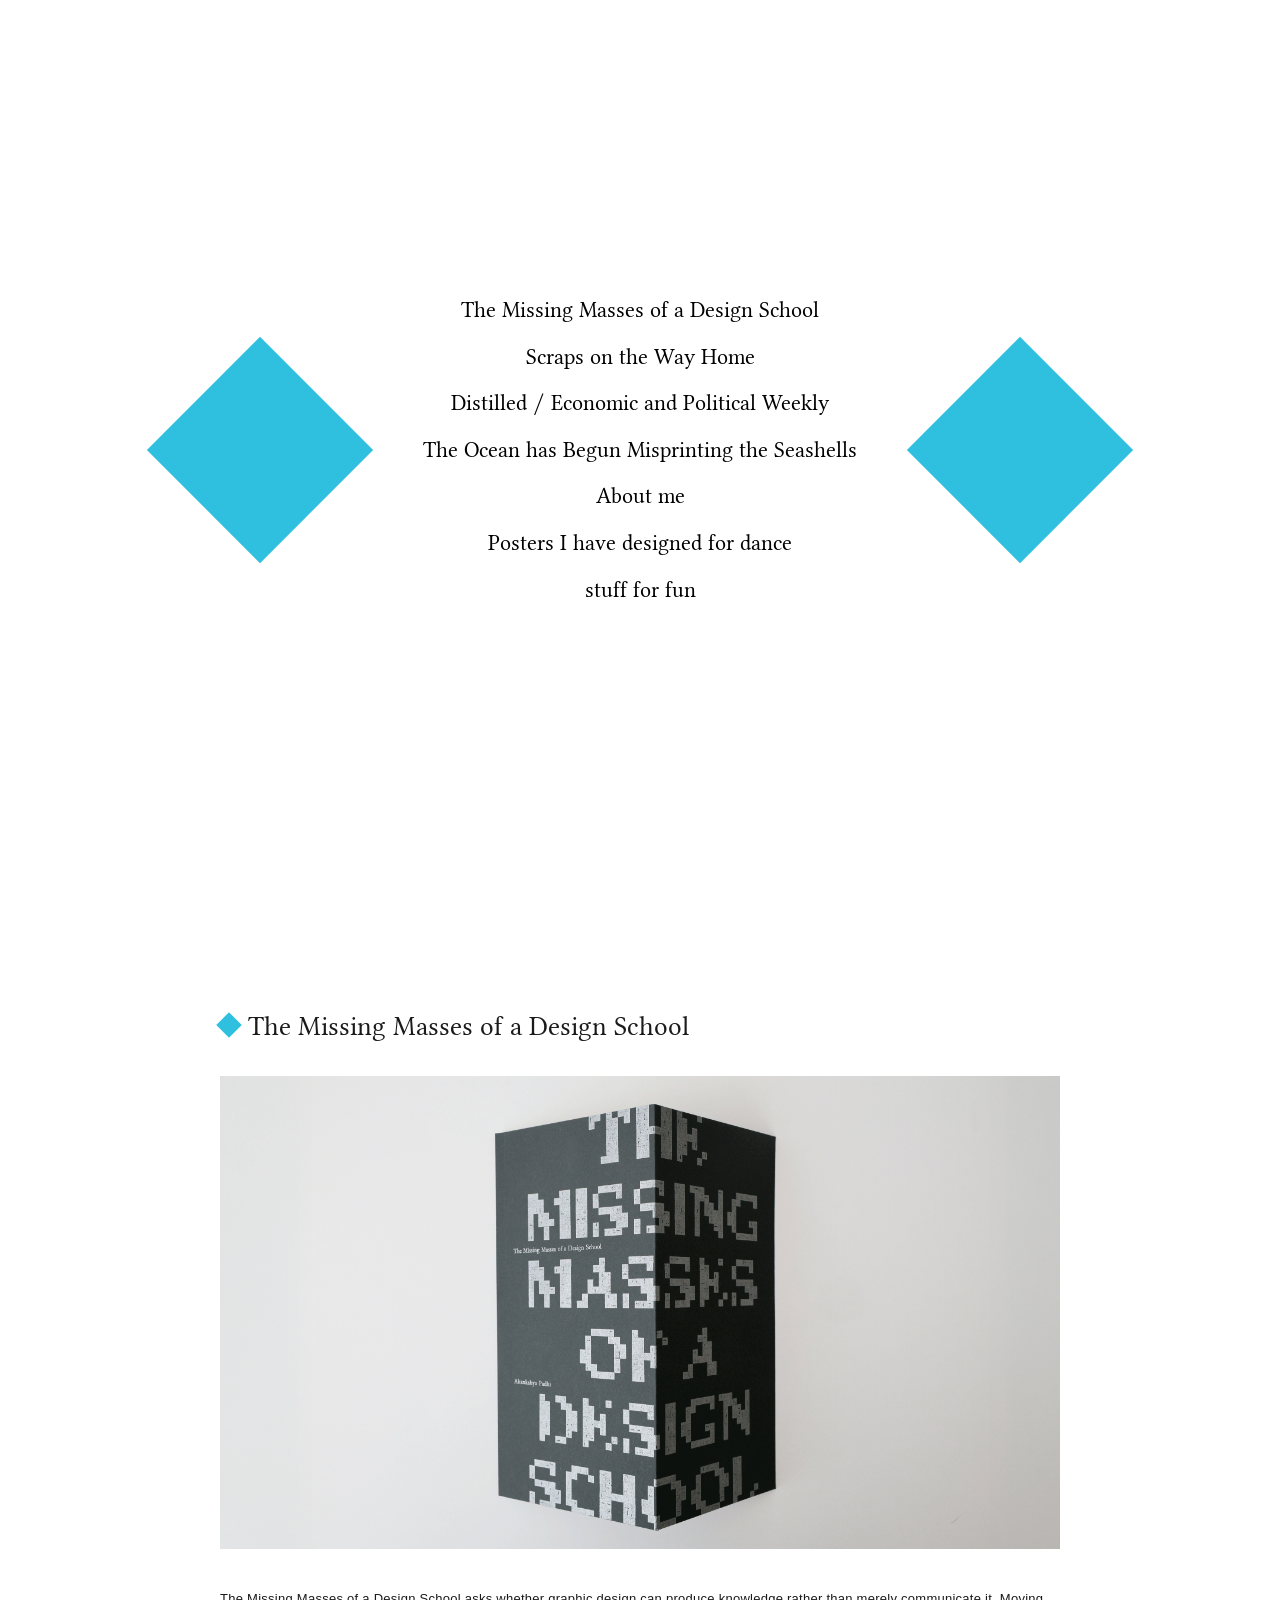
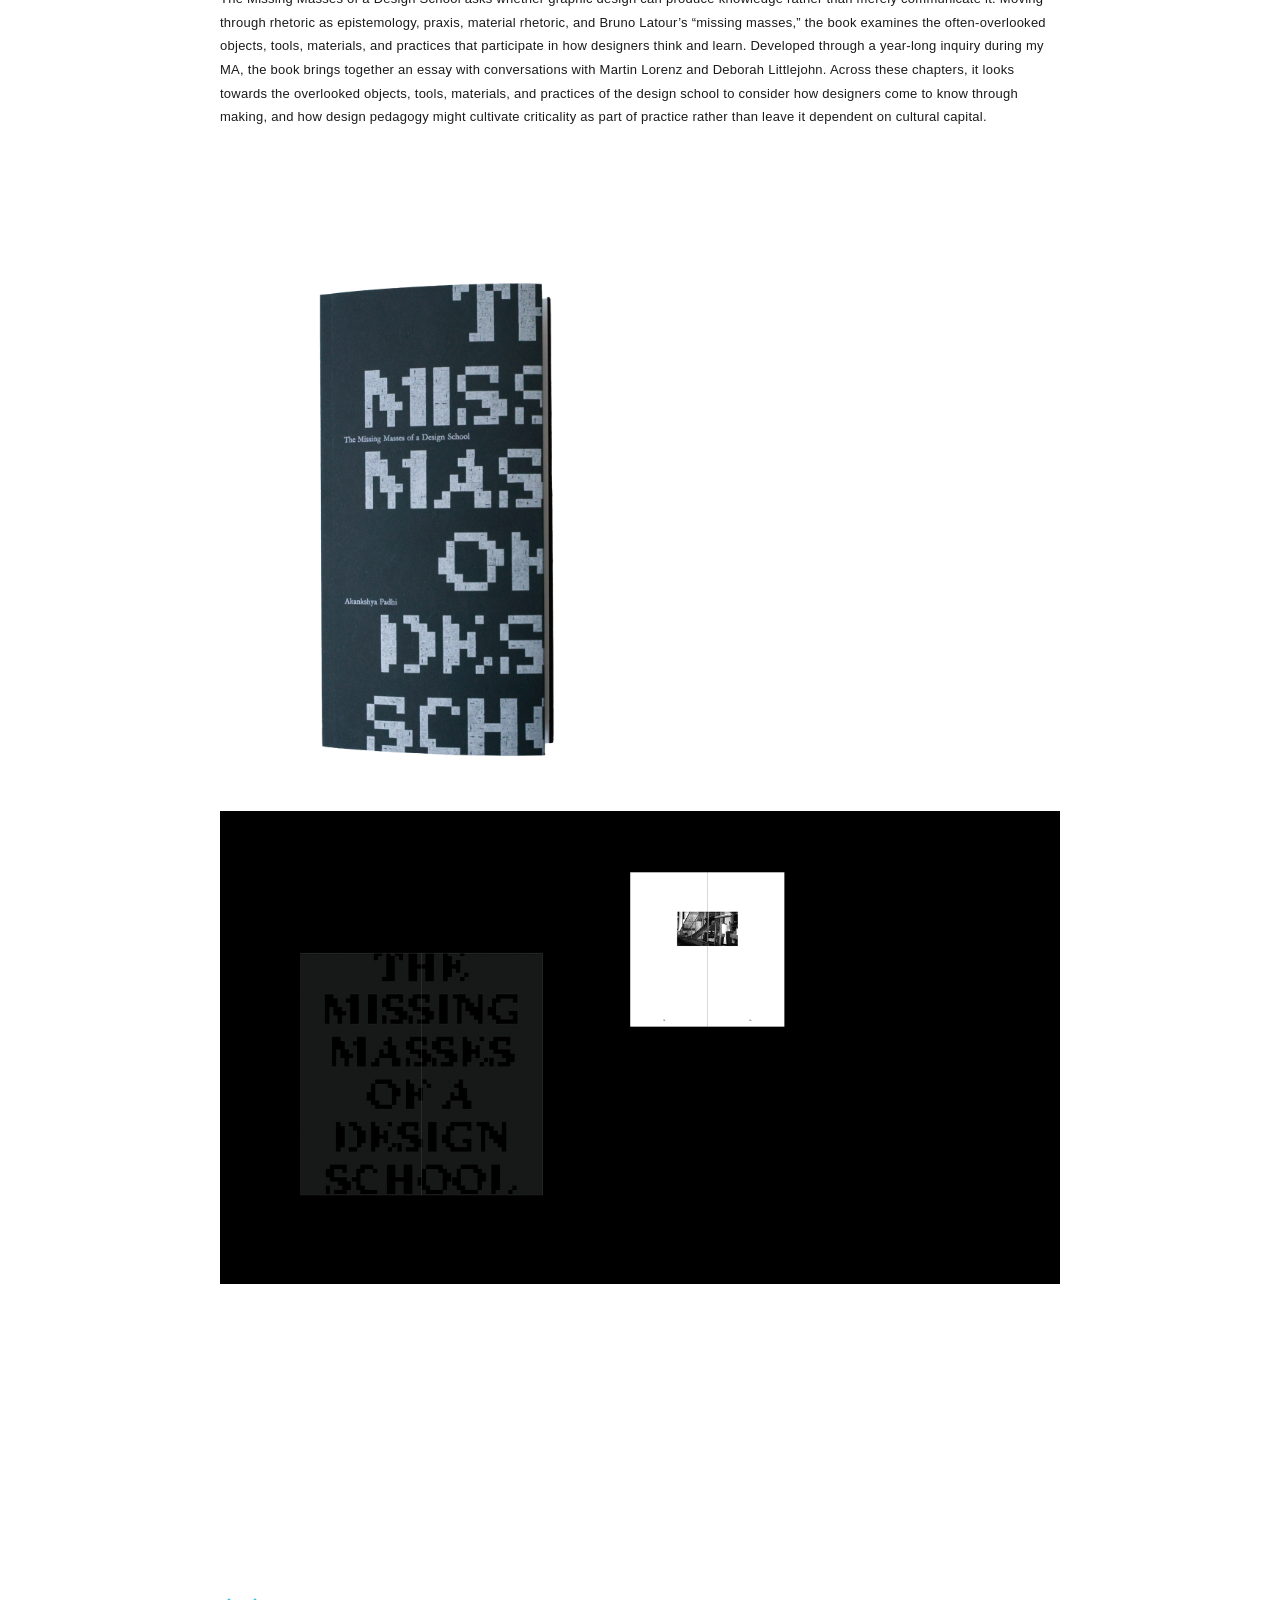
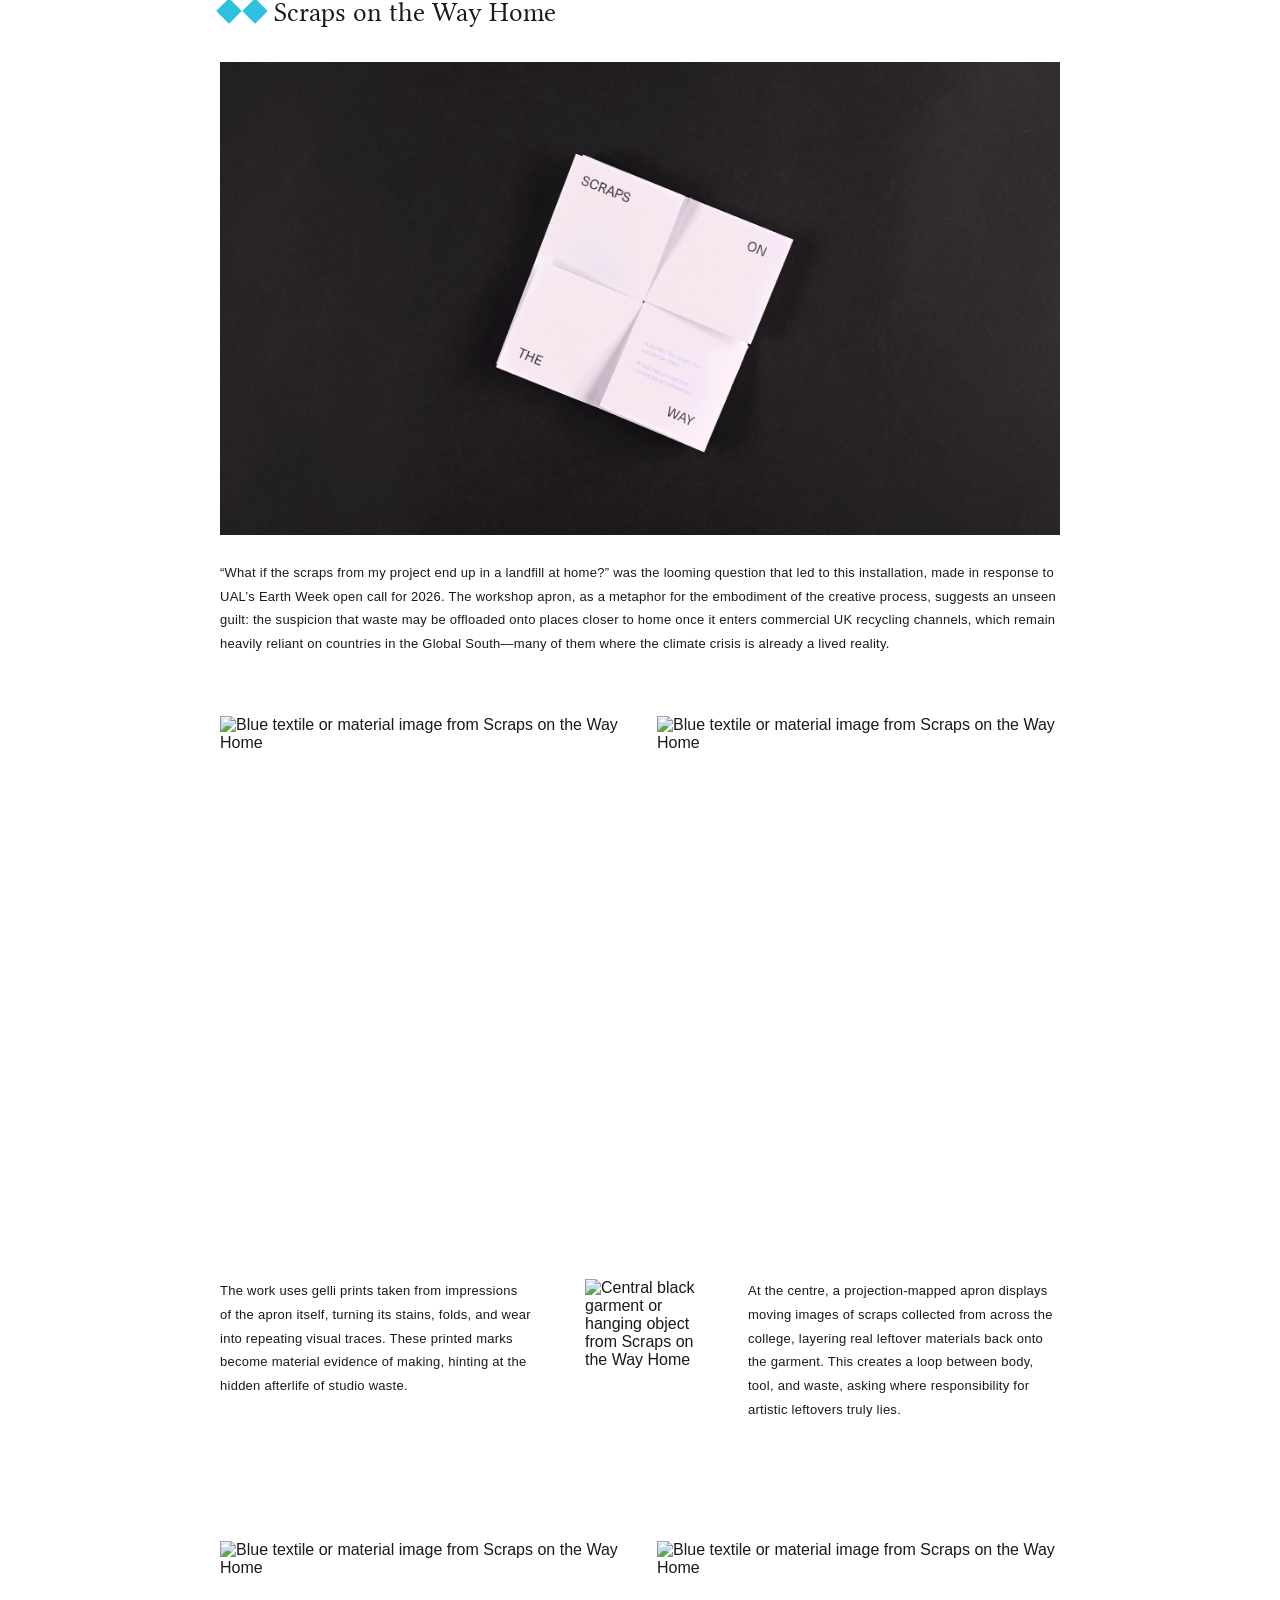
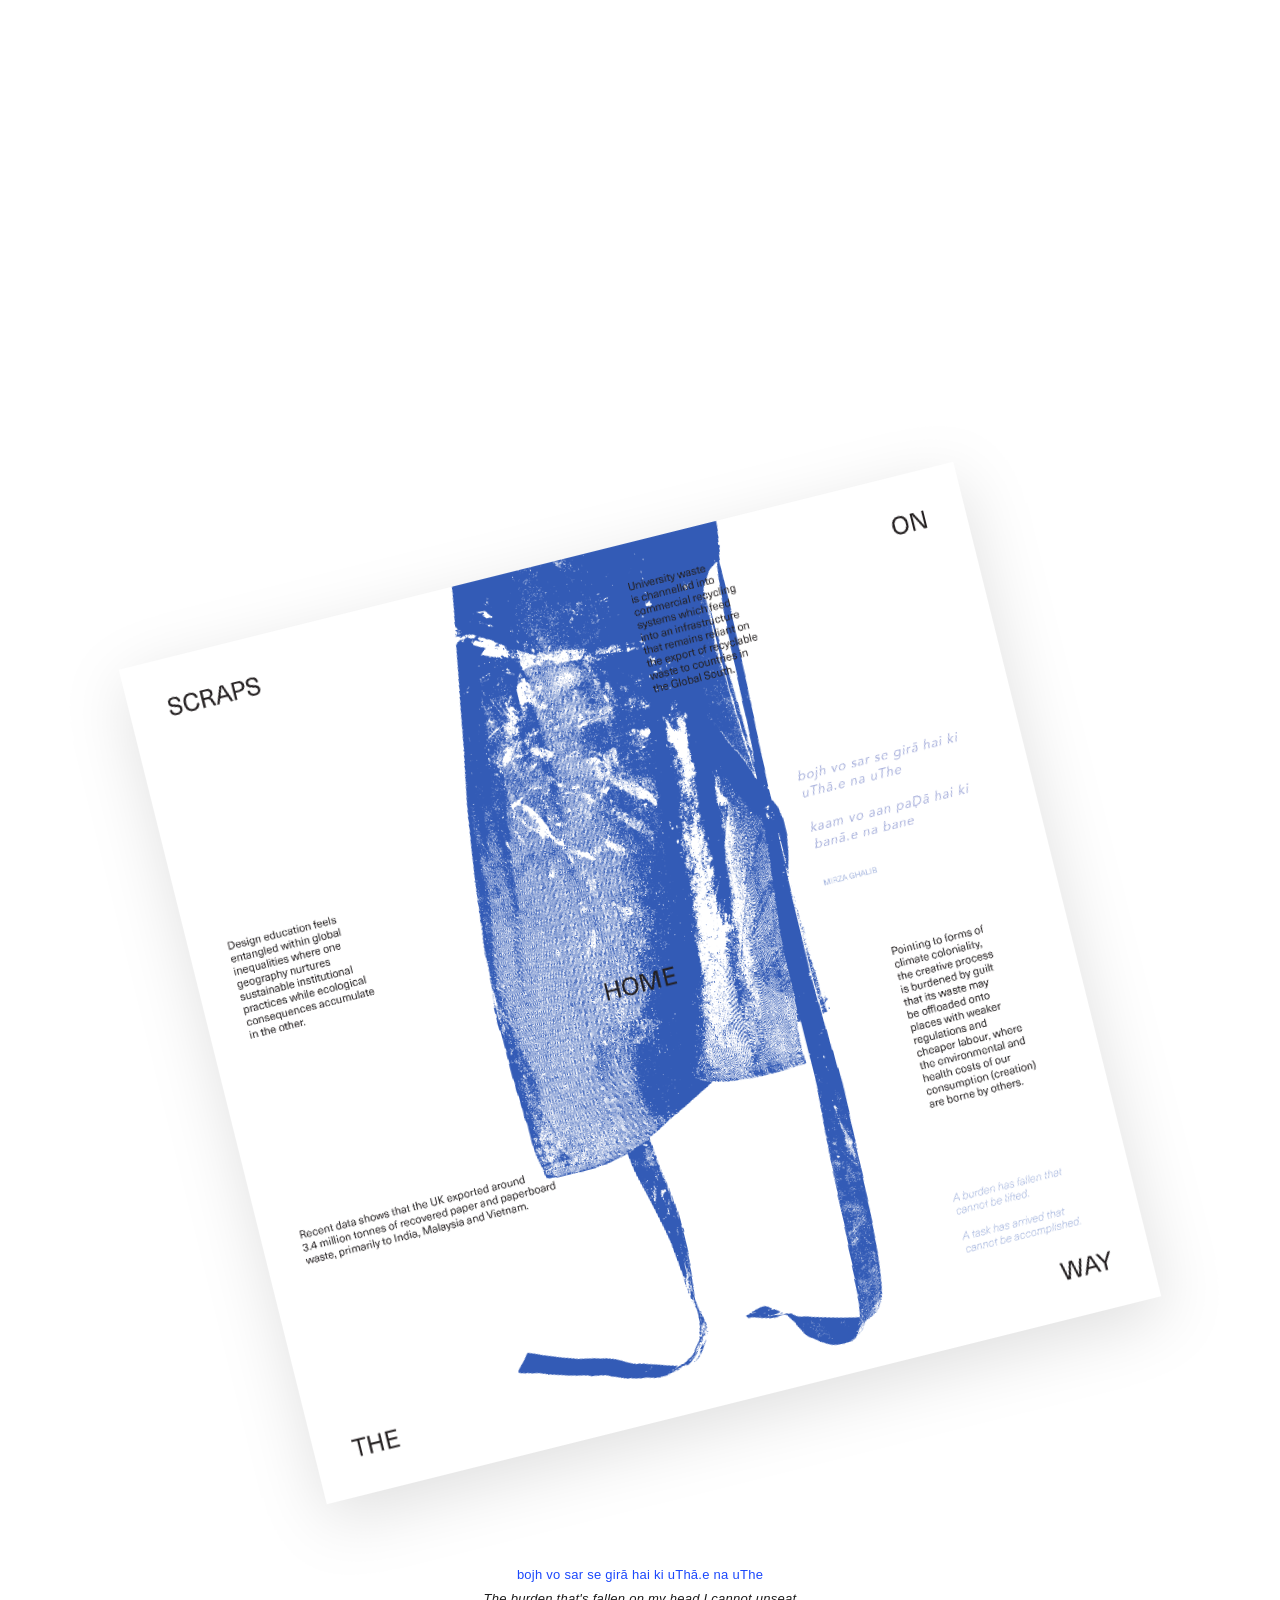
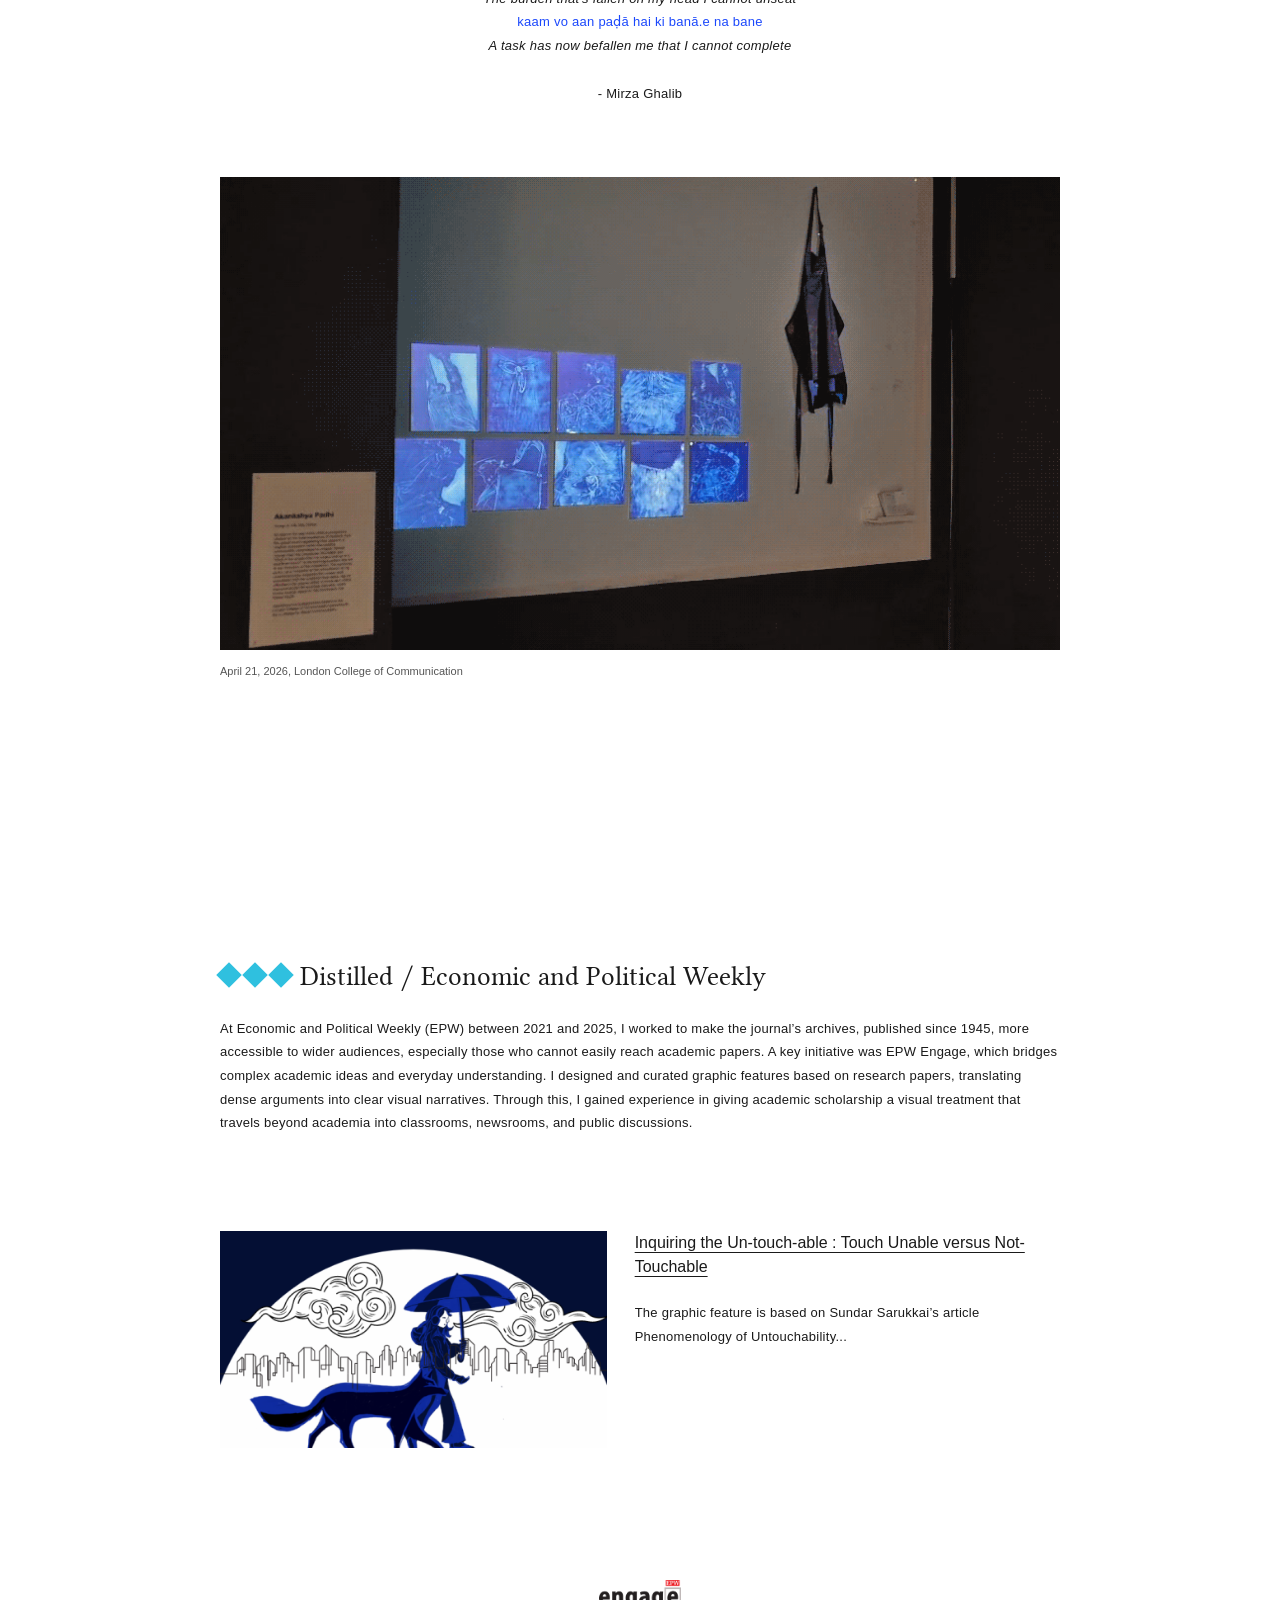
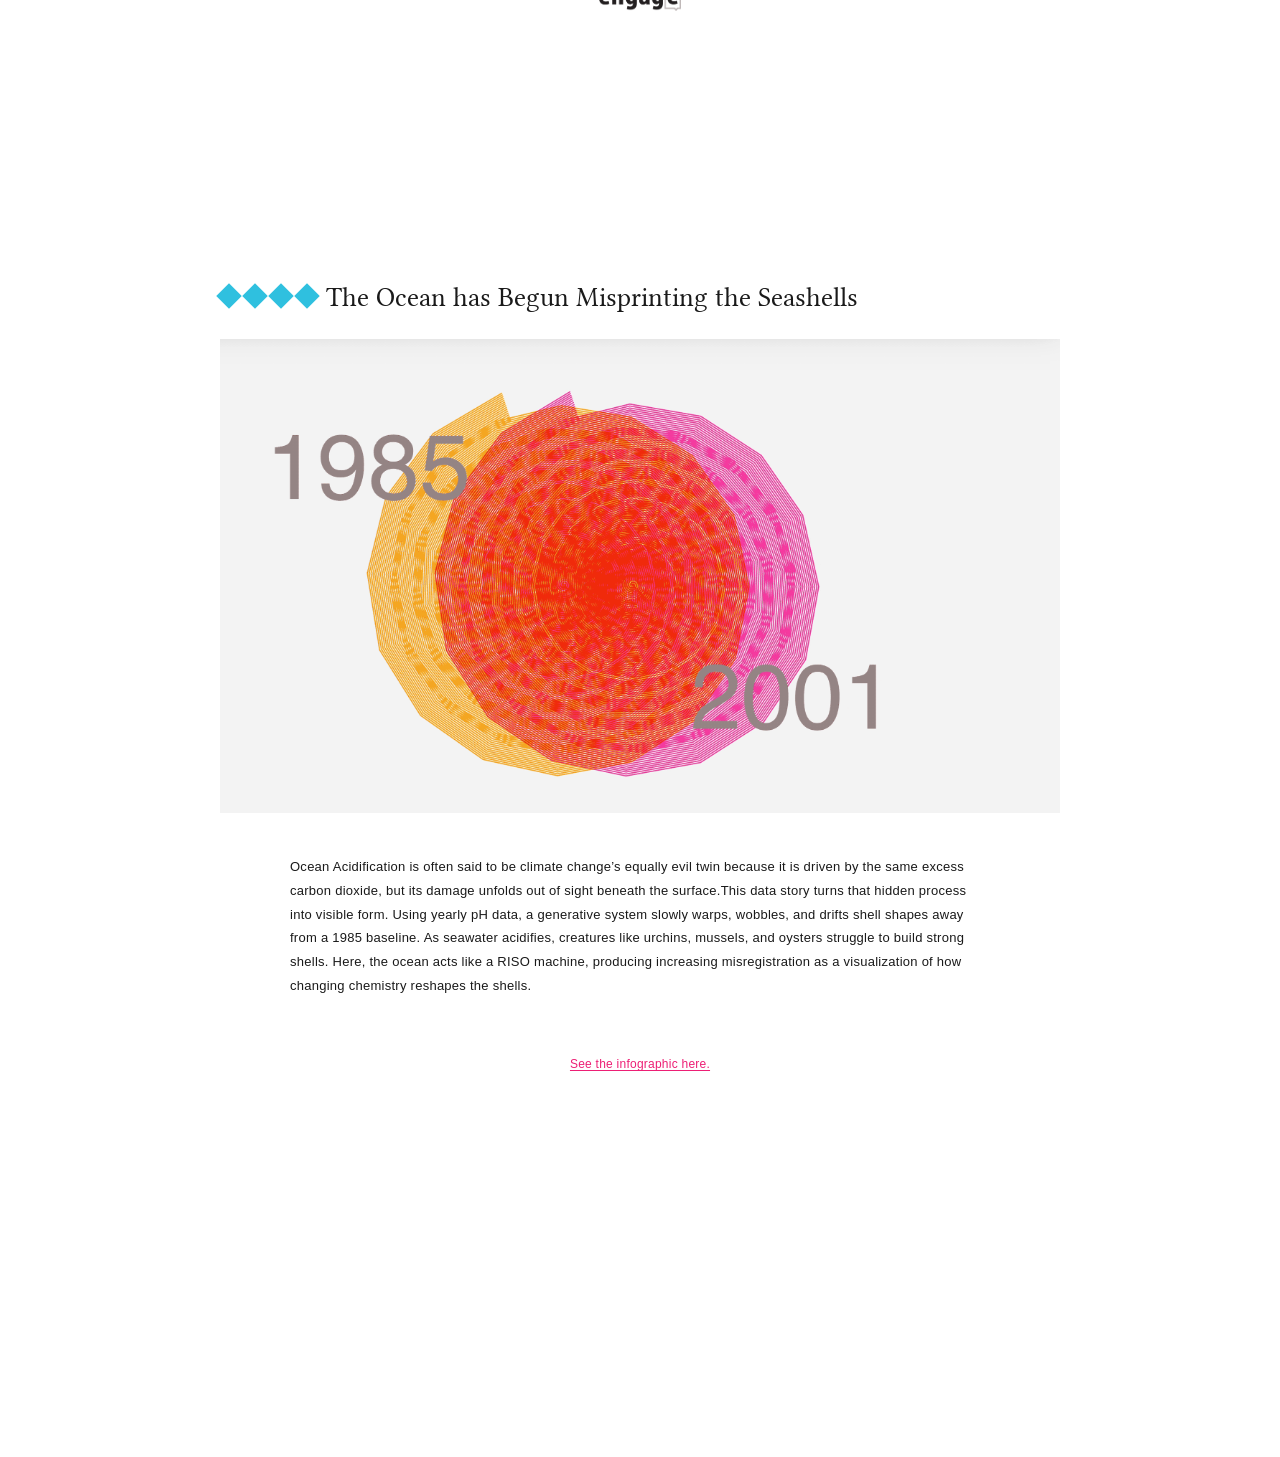
==== commit 38b09a64: "all the descriptions of projects and distilleds" ====
--- a/index.html
+++ b/index.html
@@ -251,7 +251,7 @@
           height="800"
           fetchpriority="high"
         />
-        <p>Replace this with your intro text for the project. Keep it short and precise.</p>
+        <p>“What if the scraps from my project end up in a landfill at home?” was the looming question that led to this installation, made in response to UAL’s Earth Week open call for 2026. The workshop apron, as a metaphor for the embodiment of the creative process, suggests an unseen guilt: the suspicion that waste may be offloaded onto places closer to home once it enters commercial UK recycling channels, which remain heavily reliant on countries in the Global South—many of them where the climate crisis is already a lived reality.  </p>
       </div>
 
       <div class="scraps-grid-two">
@@ -265,7 +265,8 @@
 
       <div class="scraps-text-object-row">
         <div class="scraps-text-block">
-          <p>Replace this with text. This column can describe process, context, or material thinking.</p>
+          <p>The work uses gelli prints taken from impressions of the apron itself, turning its stains, folds, and wear into repeating visual traces. These printed marks become material evidence of making, hinting at the hidden afterlife of studio waste.
+</p>
         </div>
 
         <figure class="scraps-object">
@@ -273,7 +274,8 @@
         </figure>
 
         <div class="scraps-text-block">
-          <p>Replace this with text. Keep both text blocks similar in length so the composition stays balanced.</p>
+          <p>At the centre, a projection-mapped apron displays moving images of scraps collected from across the college, layering real leftover materials back onto the garment. This creates a loop between body, tool, and waste, asking where responsibility for artistic leftovers truly lies.
+</p>
         </div>
       </div>
 
@@ -291,12 +293,40 @@
       </figure>
 
       <div class="scraps-featured-text">
-        <p>Replace this with text about the publication, installation, or final translation of the project.</p>
-      </div>
-
-      <figure class="scraps-installation">
-        <img src="images/scraps_showcasefootage.gif" alt="Installation documentation for Scraps on the Way Home" width="1400" height="900" loading="lazy" />
-      </figure>
+<p class="scraps-poem-lineone">
+  bojh vo sar se girā hai ki uThā.e na uThe
+</p>
+<p class="scraps-poem-translation-lineone">
+  The burden that's fallen on my head I cannot unseat
+</p>
+
+<p class="scraps-poem-linetwo">
+  kaam vo aan paḍā hai ki banā.e na bane
+</p>
+<p class="scraps-poem-translation-linetwo">
+  A task has now befallen me that I cannot complete
+</p>
+
+<p class="scraps-poet">
+  - Mirza Ghalib
+</p>
+
+</div>
+
+  <figure class="scraps-installation">
+  <img
+    src="images/scraps_showcasefootage.gif"
+    alt="Installation documentation for Scraps on the Way Home"
+    width="1400"
+    height="900"
+    loading="lazy"
+  />
+  <figcaption class="scraps-installation-caption">
+    April 21, 2026, London College of Communication
+  </figcaption>
+</figure>
+
+    
     </section>
 
     <section class="distilled-section project-section" id="distilled">
@@ -311,106 +341,50 @@
 
       <div class="distilled-intro">
         <p>
-          As a Multimedia Content Visualiser at Economic and Political Weekly (EPW), I have been dedicated to making academic knowledge and information more accessible to a wider audience. One of the key initiatives I have been involved in is EPW Engage, which aims to bridge the gap between complex academic ideas and everyday understanding.
-        </p>
-      </div>
-
-      <div class="distilled-list">
-        <article class="distilled-item">
-          <div class="distilled-visual">
-            <p class="distilled-meta">01</p>
-            <h3><a href="https://example.com/project-1" target="_blank" rel="noopener noreferrer">A woman in wolf’s clothing</a></h3>
-            <img src="images/FI__unctouchability_Akankshya_2022.png" alt="Illustration for A woman in wolf’s clothing" width="900" height="520" loading="lazy" />
-          </div>
-          <div class="distilled-copy">
-            <p>
-              This feature examines the role of caste in shaping the wage gap narrative, focusing on the dynamics with caste group horizontal. While the nature of employment and wage is associated with education level, the same may not always help in getting a better-paying job. Therefore, the project visualises the wage gap across various types of occupations per caste group. This infographic is based on the article “Caste and Wage Inequalities in India” by Praveen Kumar and Indervir Singh published in EPW.
-            </p>
-          </div>
-        </article>
-
-        <article class="distilled-item">
-          <div class="distilled-visual">
-            <p class="distilled-meta">02</p>
-            <h3><a href="https://example.com/project-2" target="_blank" rel="noopener noreferrer">Does Caste Matter for Your Wages?</a></h3>
-            <img src="images/FI_DistilledGenderwageAK.png" alt="Illustration for Does Caste Matter for Your Wages?" width="900" height="520" loading="lazy" />
-          </div>
-          <div class="distilled-copy">
-            <p>
-              This feature examines the role of caste in shaping the wage gap narrative, focusing on the dynamics with caste group horizontal. While the nature of employment and wage is associated with education level, the same may not always help in getting a better-paying job. Therefore, the project visualises the wage gap across various types of occupations per caste group. This infographic is based on the article “Caste and Wage Inequalities in India” by Praveen Kumar and Indervir Singh published in EPW.
-            </p>
-          </div>
-        </article>
-        <article class="distilled-item">
-          <div class="distilled-visual">
-            <p class="distilled-meta">03</p>
-            <h3><a href="https://example.com/project-1" target="_blank" rel="noopener noreferrer">A woman in wolf’s clothing</a></h3>
-            <img src="images/fi_casteandwage_ak030124.png" alt="Illustration for A woman in wolf’s clothing" width="900" height="520" loading="lazy" />
-          </div>
-          <div class="distilled-copy">
-            <p>
-              This feature examines the role of caste in shaping the wage gap narrative, focusing on the dynamics with caste group horizontal. While the nature of employment and wage is associated with education level, the same may not always help in getting a better-paying job. Therefore, the project visualises the wage gap across various types of occupations per caste group. This infographic is based on the article “Caste and Wage Inequalities in India” by Praveen Kumar and Indervir Singh published in EPW.
-            </p>
-          </div>
-        </article>
-
-          </article><article class="distilled-item">
-          <div class="distilled-visual">
-            <p class="distilled-meta">05</p>
-            <h3><a href="https://example.com/project-1" target="_blank" rel="noopener noreferrer">A woman in wolf’s clothing</a></h3>
-            <img src="images/FI_MiyawakiDistilled_Akankshya_2022.png" alt="Illustration for A woman in wolf’s clothing" width="900" height="520" loading="lazy" />
-          </div>
-          <div class="distilled-copy">
-            <p>
-              This feature examines the role of caste in shaping the wage gap narrative, focusing on the dynamics with caste group horizontal. While the nature of employment and wage is associated with education level, the same may not always help in getting a better-paying job. Therefore, the project visualises the wage gap across various types of occupations per caste group. This infographic is based on the article “Caste and Wage Inequalities in India” by Praveen Kumar and Indervir Singh published in EPW.
-            </p>
-          </div>
-           </article>
-
-        <article class="distilled-item">
-          <div class="distilled-visual">
-            <p class="distilled-meta">04</p>
-            <h3><a href="https://example.com/project-2" target="_blank" rel="noopener noreferrer">Does Caste Matter for Your Wages?</a></h3>
-            <img src="images/FI_loiteringdt_Akankshya_2023.png" alt="Illustration for Does Caste Matter for Your Wages?" width="900" height="520" loading="lazy" />
-          </div>
-          <div class="distilled-copy">
-            <p>
-              This feature examines the role of caste in shaping the wage gap narrative, focusing on the dynamics with caste group horizontal. While the nature of employment and wage is associated with education level, the same may not always help in getting a better-paying job. Therefore, the project visualises the wage gap across various types of occupations per caste group. This infographic is based on the article “Caste and Wage Inequalities in India” by Praveen Kumar and Indervir Singh published in EPW.
-            </p>
-          </div>
-           </article>
-      
-             </div>
-        </article><article class="distilled-item">
-          <div class="distilled-visual">
-            <p class="distilled-meta">05</p>
-            <h3><a href="https://example.com/project-1" target="_blank" rel="noopener noreferrer">A woman in wolf’s clothing</a></h3>
-            <img src="images/FI_waterscaricity_ak2024.png" alt="Illustration for A woman in wolf’s clothing" width="900" height="520" loading="lazy" />
-          </div>
-          <div class="distilled-copy">
-            <p>
-              This feature examines the role of caste in shaping the wage gap narrative, focusing on the dynamics with caste group horizontal. While the nature of employment and wage is associated with education level, the same may not always help in getting a better-paying job. Therefore, the project visualises the wage gap across various types of occupations per caste group. This infographic is based on the article “Caste and Wage Inequalities in India” by Praveen Kumar and Indervir Singh published in EPW.
-            </p>
-          </div>
-        </article>
-
-        <article class="distilled-item">
-          <div class="distilled-visual">
-            <p class="distilled-meta">06</p>
-            <h3><a href="https://example.com/project-2" target="_blank" rel="noopener noreferrer">Does Caste Matter for Your Wages?</a></h3>
-            <img src="images/fi_casteandwage_ak030124.png" alt="Illustration for Does Caste Matter for Your Wages?" width="900" height="520" loading="lazy" />
-          </div>
-          <div class="distilled-copy">
-            <p>
-              This feature examines the role of caste in shaping the wage gap narrative, focusing on the dynamics with caste group horizontal. While the nature of employment and wage is associated with education level, the same may not always help in getting a better-paying job. Therefore, the project visualises the wage gap across various types of occupations per caste group. This infographic is based on the article “Caste and Wage Inequalities in India” by Praveen Kumar and Indervir Singh published in EPW.
-            </p>
-          </div>
-        </article>
-
-        <figure class="distilled-logo">
-          <img src="images/enguage_small.png" alt="EPW Engage logo" width="240" height="90" loading="lazy" />
-        </figure>
-      </div>
+          At Economic and Political Weekly (EPW) between 2021 and 2025, I worked to make the journal’s archives, published since 1945, more accessible to wider audiences, especially those who cannot easily reach academic papers. A key initiative was EPW Engage, which bridges complex academic ideas and everyday understanding. I designed and curated graphic features based on research papers, translating dense arguments into clear visual narratives. Through this, I gained experience in giving academic scholarship a visual treatment that travels beyond academia into classrooms, newsrooms, and public discussions.
+   </p>
+      </div>
+
+     <div class="distilled-list">
+ <article class="distilled-item">
+  <a href="https://example.com/project-1" target="_blank" rel="noopener noreferrer" class="distilled-image-link">
+    <div class="distilled-visual">
+      <img
+        src="images/FI_loiteringdt_Akankshya_2023.png"
+        alt="Illustration for A woman in wolf’s clothing"
+        width="900"
+        height="520"
+        loading="lazy"
+      />
+    </div>
+  </a>
+
+  <div class="distilled-copy">
+    <h3 class="distilled-title">
+      <a href="https://example.com/project-1" target="_blank" rel="noopener noreferrer">
+        Inquiring the Un-touch-able : Touch Unable versus Not-Touchable
+      </a>
+    </h3>
+    <p>
+      The graphic feature is based on Sundar Sarukkai’s article Phenomenology of Untouchability...
+    </p>
+  </div>
+</article>
+
+
+
+  
+
+  <figure class="distilled-logo">
+    <img
+      src="images/enguage_small.png"
+      alt="EPW Engage logo"
+      width="240"
+      height="90"
+      loading="lazy"
+    />
+  </figure>
+</div>
     </section>
 
     <section class="ocean-section project-section" id="ocean">
@@ -426,7 +400,7 @@
 
       <figure class="ocean-top-strip">
         <img
-          src="images/shell_2021.png"
+          src="images/oceanshells.gif"
           alt="Panel-based image sequence for The Ocean has Begun Misprinting the Seashells"
           width="1400"
           height="720"
@@ -435,18 +409,27 @@
       </figure>
 
       <div class="ocean-text">
-        <p>Replace this with your project text. Keep it as one compact paragraph block like the layout in your mockup.</p>
-      </div>
-
-      <figure class="ocean-main-image">
-        <div class="ocean-artwork">
-          <img src="images/oceanshells.gif" alt="Orange shell image for The Ocean has Begun Misprinting the Seashells" width="1000" height="1000" loading="lazy" />
-        </div>
-      </figure>
-
+        <p> Ocean Acidification is often said to be climate change’s equally evil twin because it is driven by the same excess carbon dioxide, but its damage unfolds out of sight beneath the surface.This data story turns that hidden process into visible form. Using yearly pH data, a generative system slowly warps, wobbles, and drifts shell shapes away from a 1985 baseline. As seawater acidifies, creatures like urchins, mussels, and oysters struggle to build strong shells. Here, the ocean acts like a RISO machine, producing increasing misregistration as a visualization of how changing chemistry reshapes the shells.</p>
+      </div>
       <p class="ocean-link">
-        <a href="images/ocean-infographic.jpg" target="_blank" rel="noopener noreferrer">See the infographic here</a>
+        <a href="https://kankshya.github.io/infographic/" target="_blank" rel="noopener noreferrer">See the infographic here.</a>
       </p>
+
+<figure class="ocean-main-image">
+  <a href="https://kankshya.github.io/infographic/" target="_blank" rel="noopener noreferrer">
+    <div class="ocean-artwork">
+      <img
+        src="images/shell_2021.png"
+        alt="Orange shell image for The Ocean has Begun Misprinting the Seashells"
+        width="1000"
+        height="1000"
+        loading="lazy"
+      />
+    </div>
+  </a>
+</figure>
+
+      
     </section>
   </main>
 
--- a/style.css
+++ b/style.css
@@ -435,7 +435,7 @@
   font-size: var(--body-size);
   line-height: var(--body-line);
   letter-spacing: var(--body-space);
-  max-width: 62ch;
+  max-width: 120ch;
 }
 
 /* generic */
@@ -493,7 +493,7 @@
 }
 
 .masses-text {
-  width: min(100%, var(--section-inner-narrow));
+  width: min(100%, var(--section-inner-wide));
   margin: 0 auto 96px;
 }
 
@@ -609,6 +609,37 @@
   object-fit: cover;
 }
 
+.scraps-poem-lineone,
+.scraps-poem-linetwo {
+  margin: 50px 0 8px;
+  color: #1b48fc;
+  text-align: center;
+}
+
+.scraps-poem-translation-lineone,
+.scraps-poem-translation-linetwo {
+  margin: 0;
+  text-align: center;
+  font-style: italic;
+}
+
+.scraps-poet {
+  margin-top: 24px !important;
+  margin-bottom: 0;
+  text-align: center;
+}
+
+.scraps-installation-caption {
+  margin-top: 8px;
+  font-family: var(--body-font);
+  font-size: 11px;
+  font-weight: 400;
+  line-height: 2.4;
+  color: #555555;
+  text-align: left;
+}
+
+/* distilled */
 /* distilled */
 
 .distilled-section {
@@ -628,49 +659,58 @@
 }
 
 .distilled-intro {
-  margin-bottom: 56px;
+  margin-bottom: 96px;
 }
 
 .distilled-item {
   display: grid;
-  grid-template-columns: 0.95fr 1.35fr;
+  grid-template-columns: minmax(0, 1fr) minmax(0, 1.1fr);
   gap: 28px;
   align-items: start;
   margin-bottom: 46px;
 }
 
-.distilled-meta {
-  margin: 0 0 6px;
-  font-family: var(--body-font);
-  font-weight: 400;
-  font-size: 10px;
-  line-height: 1;
-}
-
-.distilled-visual h3 {
-  margin: 0 0 12px;
-  font-family: var(--title-font);
-  font-weight: 400;
-  font-style: normal;
-  font-size: 11px;
-  line-height: 1.3;
-}
-
-.distilled-visual h3 a {
-  color: inherit;
-  text-decoration: none;
-}
-
-.distilled-visual h3 a:hover,
-.distilled-visual h3 a:focus-visible {
-  opacity: 0.55;
+.distilled-visual {
+  margin: 0;
 }
 
 .distilled-visual img {
   width: 100%;
+  display: block;
   aspect-ratio: 16 / 9;
   object-fit: cover;
-  display: block;
+}
+
+.distilled-copy {
+  display: flex;
+  flex-direction: column;
+  justify-content: flex-start;
+}
+
+.distilled-title {
+  margin: 0 0 -20px;
+  font-family: "Helvetica Neue", Helvetica, Arial, sans-serif;
+  font-size: 16px;
+  font-weight: 400;
+    line-height: 1.5;
+}
+
+.distilled-title a {
+  font: inherit;
+  color: inherit;
+  text-decoration: underline;
+  text-decoration-thickness: 1px;
+  text-underline-offset: 4px;
+}
+
+.distilled-copy p {
+  margin: 0;
+  max-width: none;
+  font-family: var(--body-font);
+  font-size: var(--body-size);
+  line-height: var(--body-line);
+  max-height: fit-content;
+  
 }
 
 .distilled-logo {
@@ -683,6 +723,30 @@
   height: auto;
   display: block;
 }
+
+@media (max-width: 768px) {
+  .distilled-intro {
+    margin-bottom: 32px;
+  }
+
+  .distilled-item {
+    grid-template-columns: 1fr;
+    gap: 14px;
+    margin-bottom: 34px;
+  }
+
+  .distilled-title {
+    font-size: 14px;
+    margin-bottom: -20px;
+    line-height: 1.35;
+  }
+
+  .distilled-logo {
+    margin-top: 72px;
+    width: min(100%, 72px);
+  }
+}
+
 
 /* ocean */
 
@@ -719,7 +783,7 @@
 }
 
 .ocean-main-image {
-  width: min(100%, var(--section-inner-wide));
+  width: min(35%, var(--section-inner-wide));
   margin-bottom: 42px;
 }
 
@@ -767,20 +831,32 @@
 
 .ocean-link {
   margin: 0;
-  text-align: left;
+  text-align: center;
   width: min(100%, var(--section-inner-narrow));
   margin-left: auto;
   margin-right: auto;
   font-family: var(--body-font);
   font-weight: 400;
   font-size: 12px;
-  line-height: 1.6;
+  line-height: 0.6;
   letter-spacing: var(--body-space);
 }
 
 .ocean-link a:hover,
 .ocean-link a:focus-visible {
   opacity: 0.55;
+}
+
+.ocean-link a {
+  color: #ed1f75;
+  text-decoration: underline;
+  text-decoration-thickness: 1px;
+  text-underline-offset: 2px;
+}
+
+.ocean-link a:hover,
+.ocean-link a:focus-visible {
+  opacity: 0.75;
 }
 
 /* fun */
@@ -1394,4 +1470,8 @@
     width: 18px;
     height: 18px;
   }
+}
+/* Pull Distilled description up so it starts closer to the image top */
+.distilled-copy p {
+  margin-top: 42px;
 }
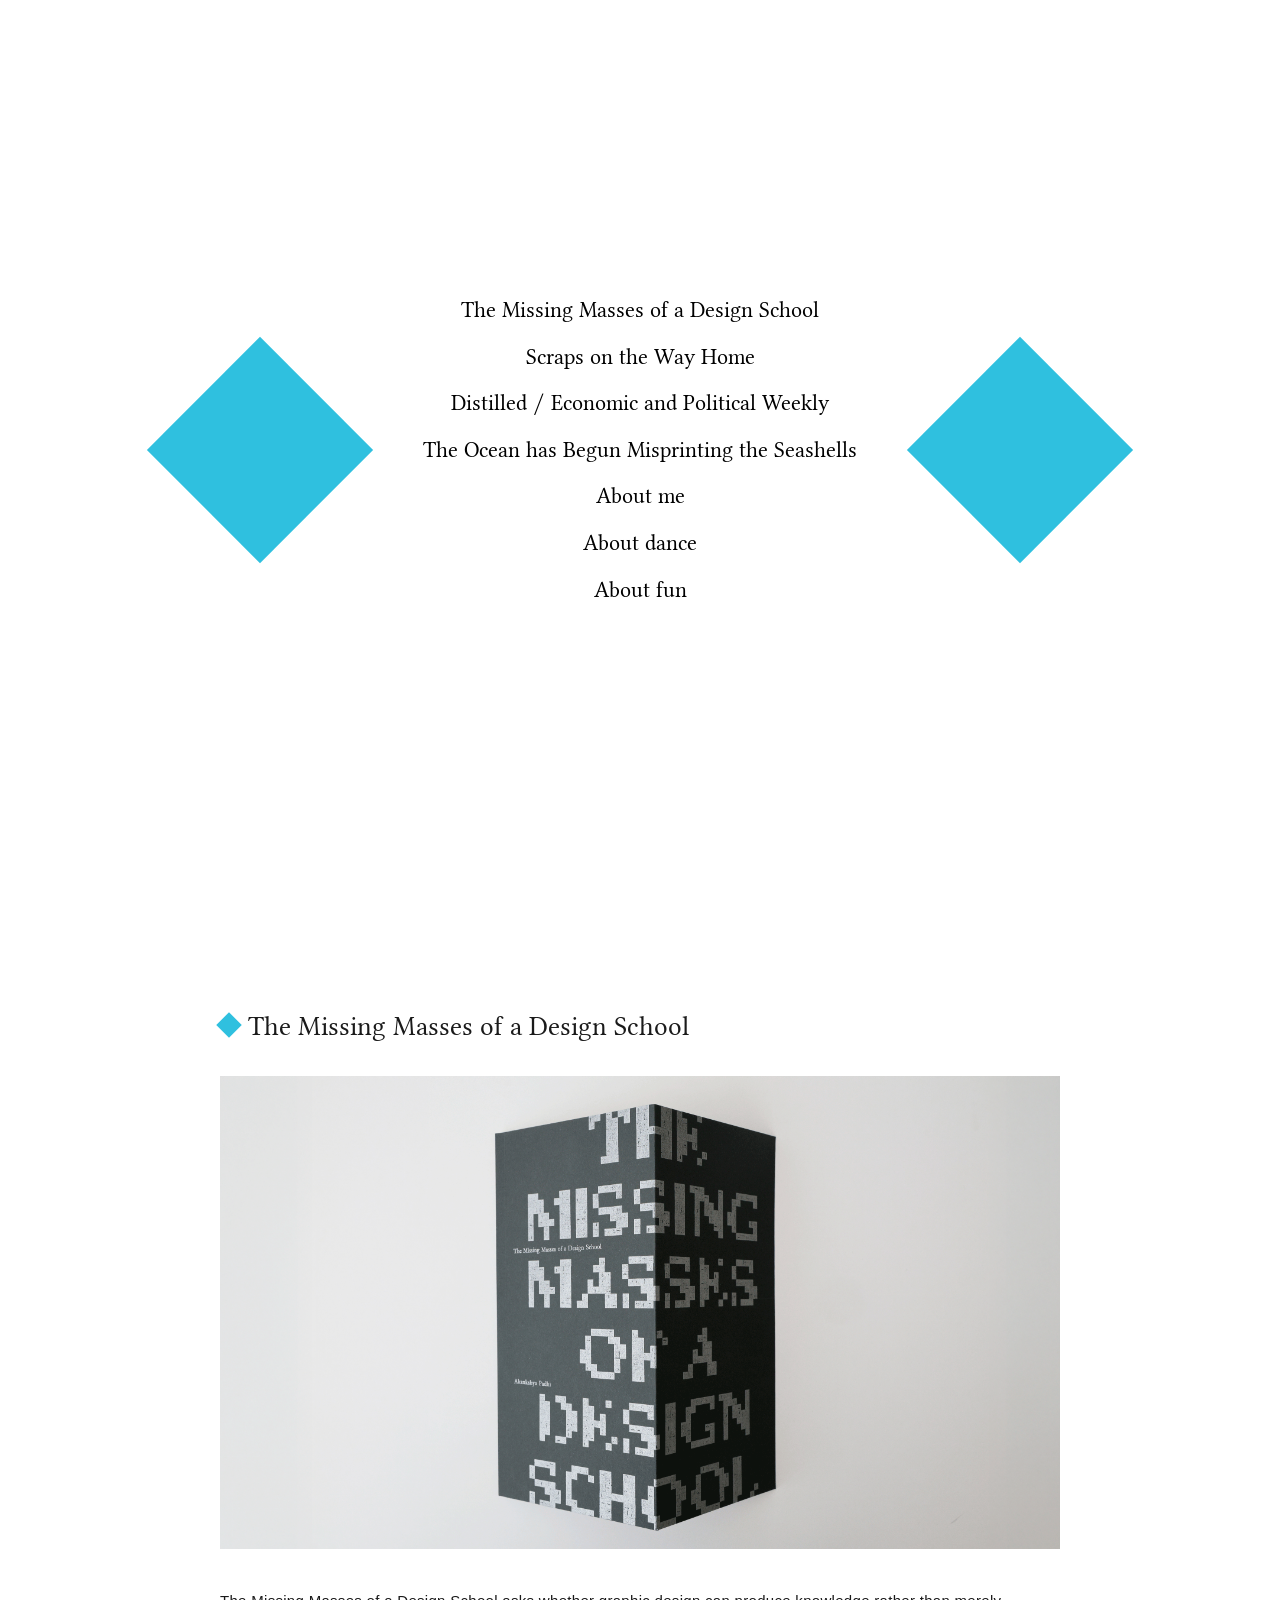
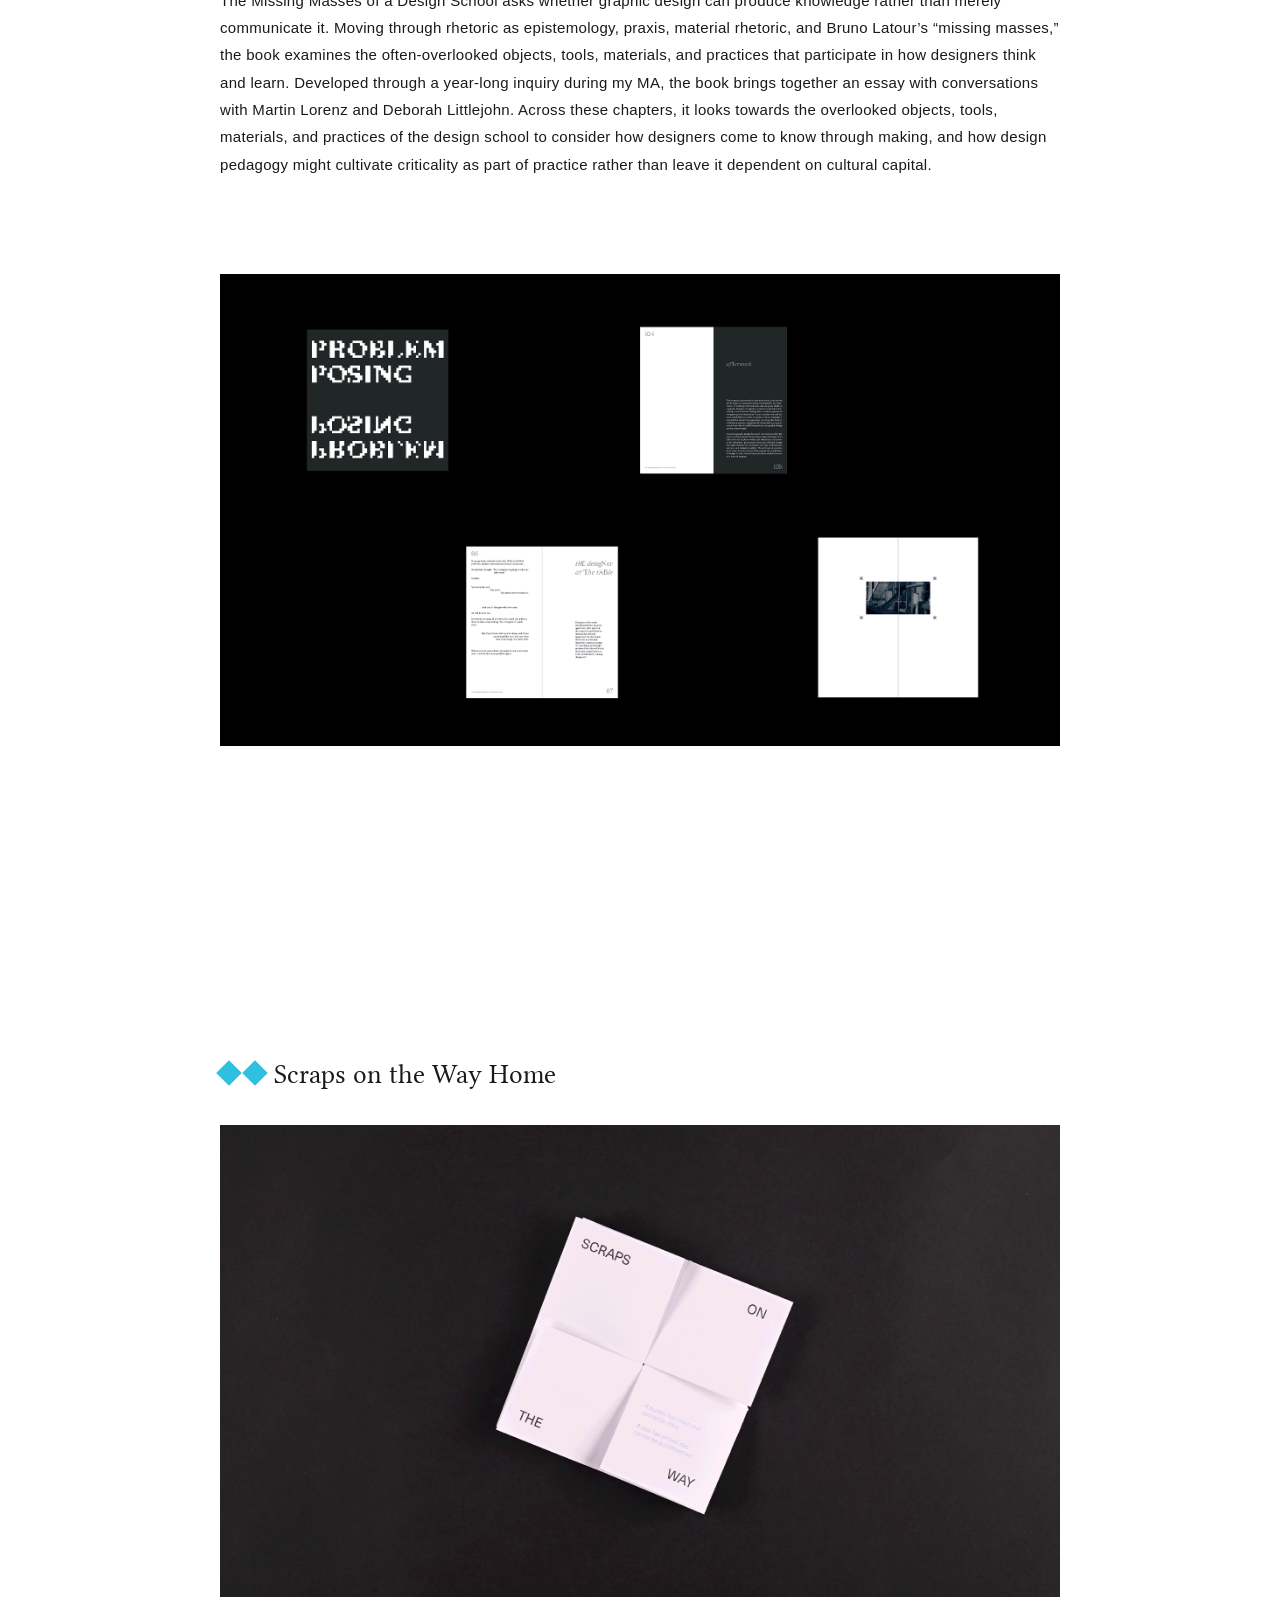
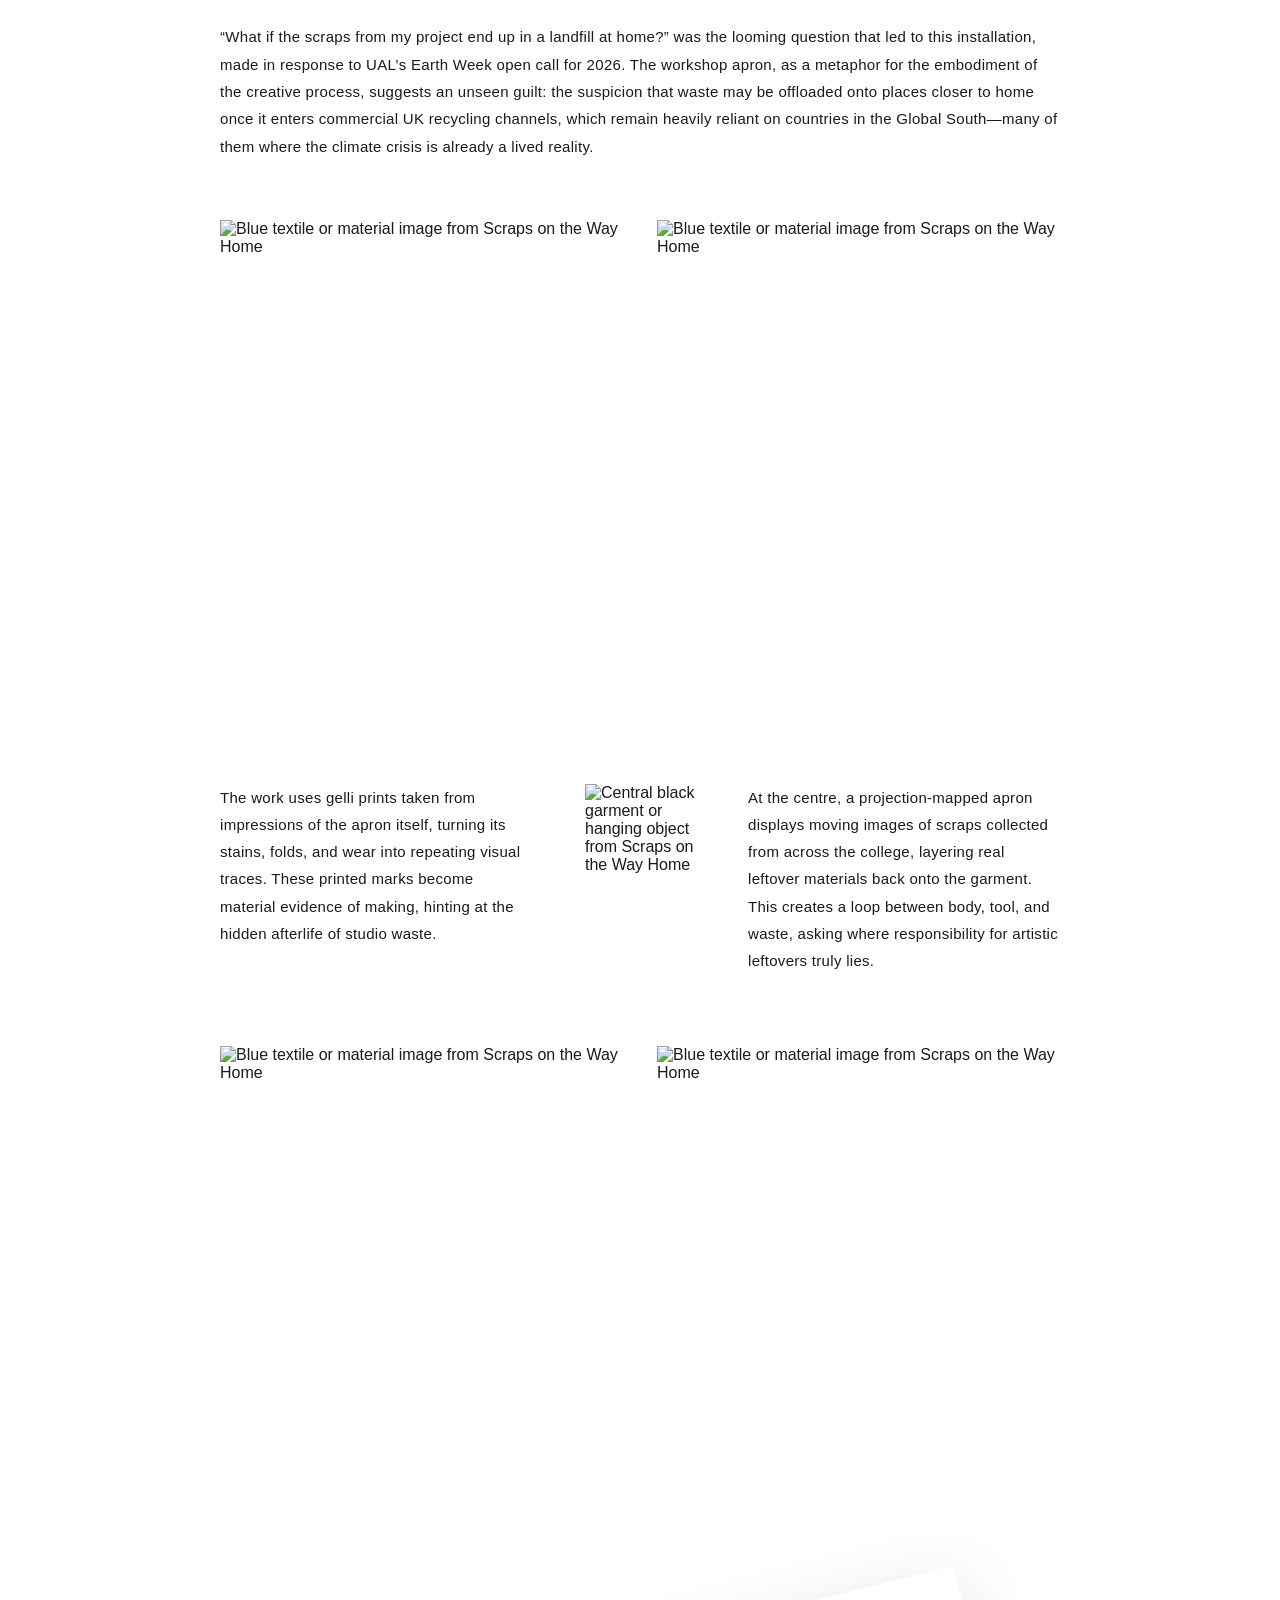
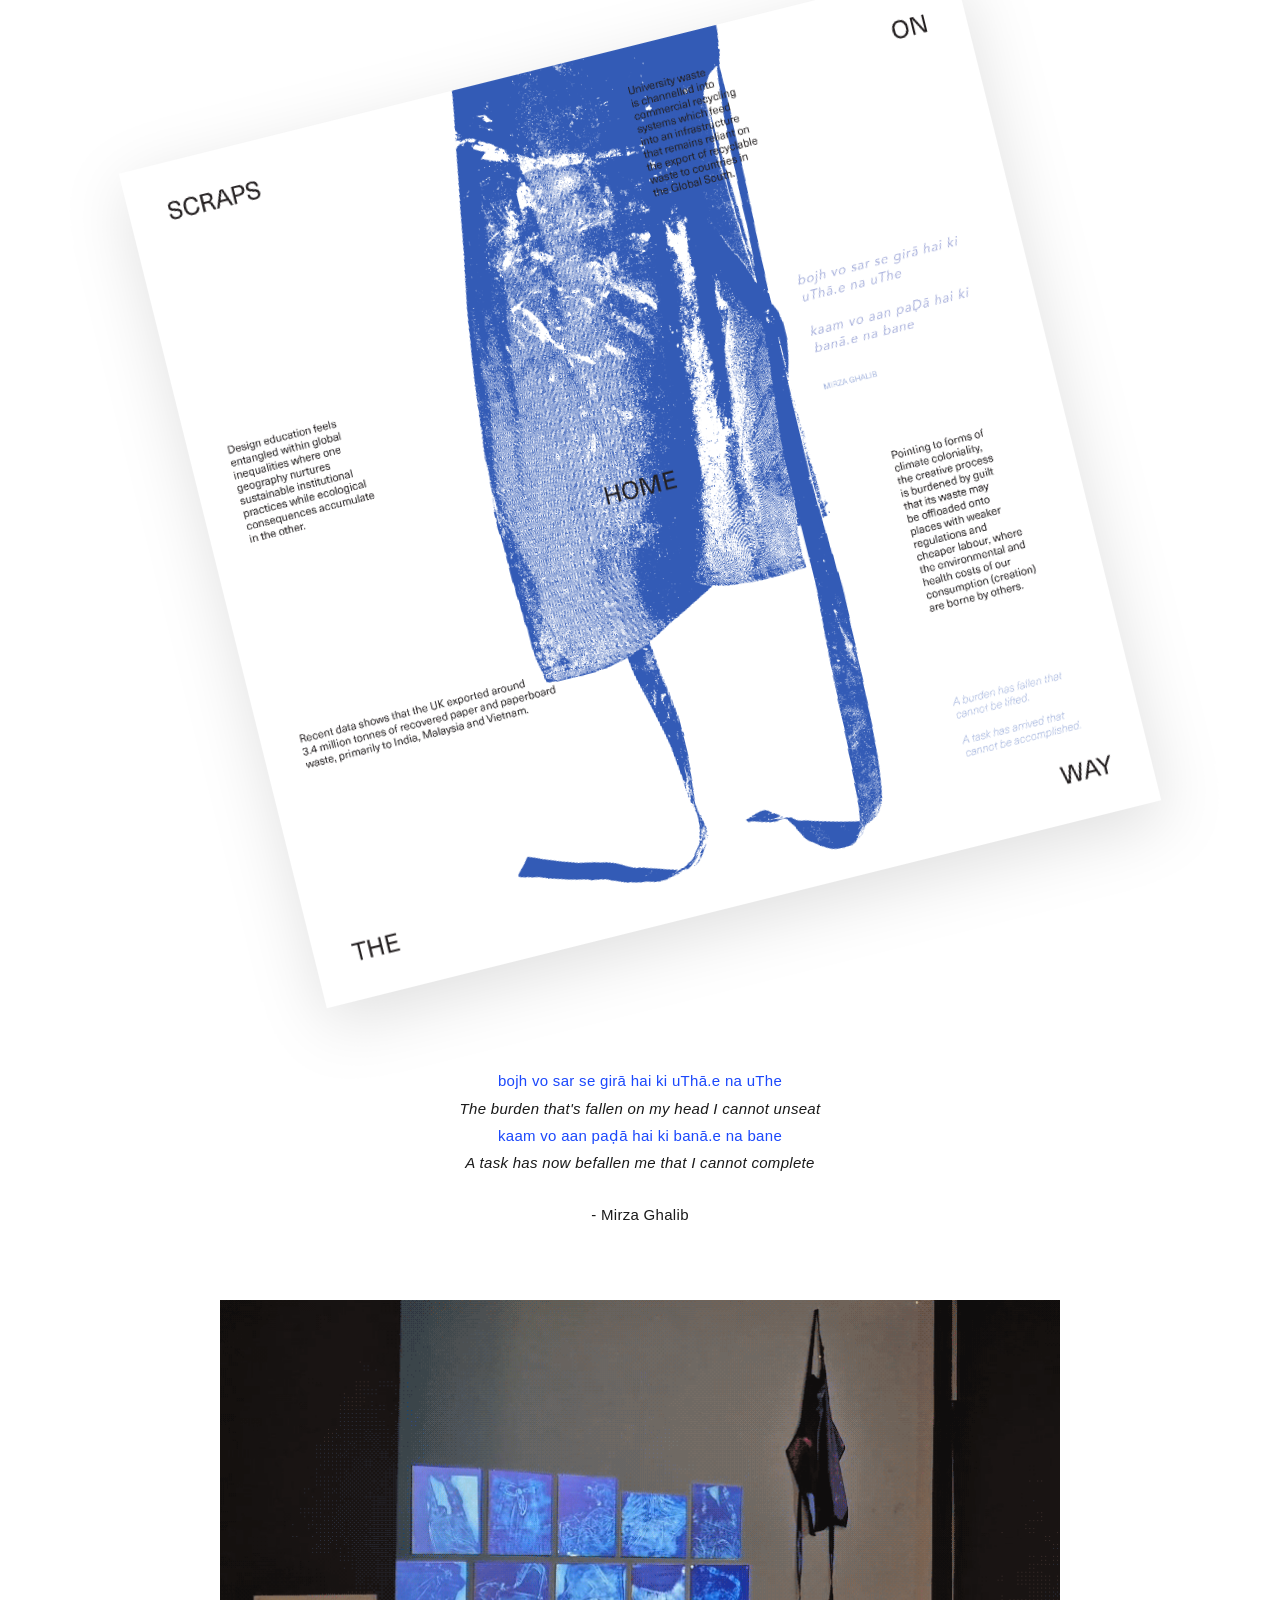
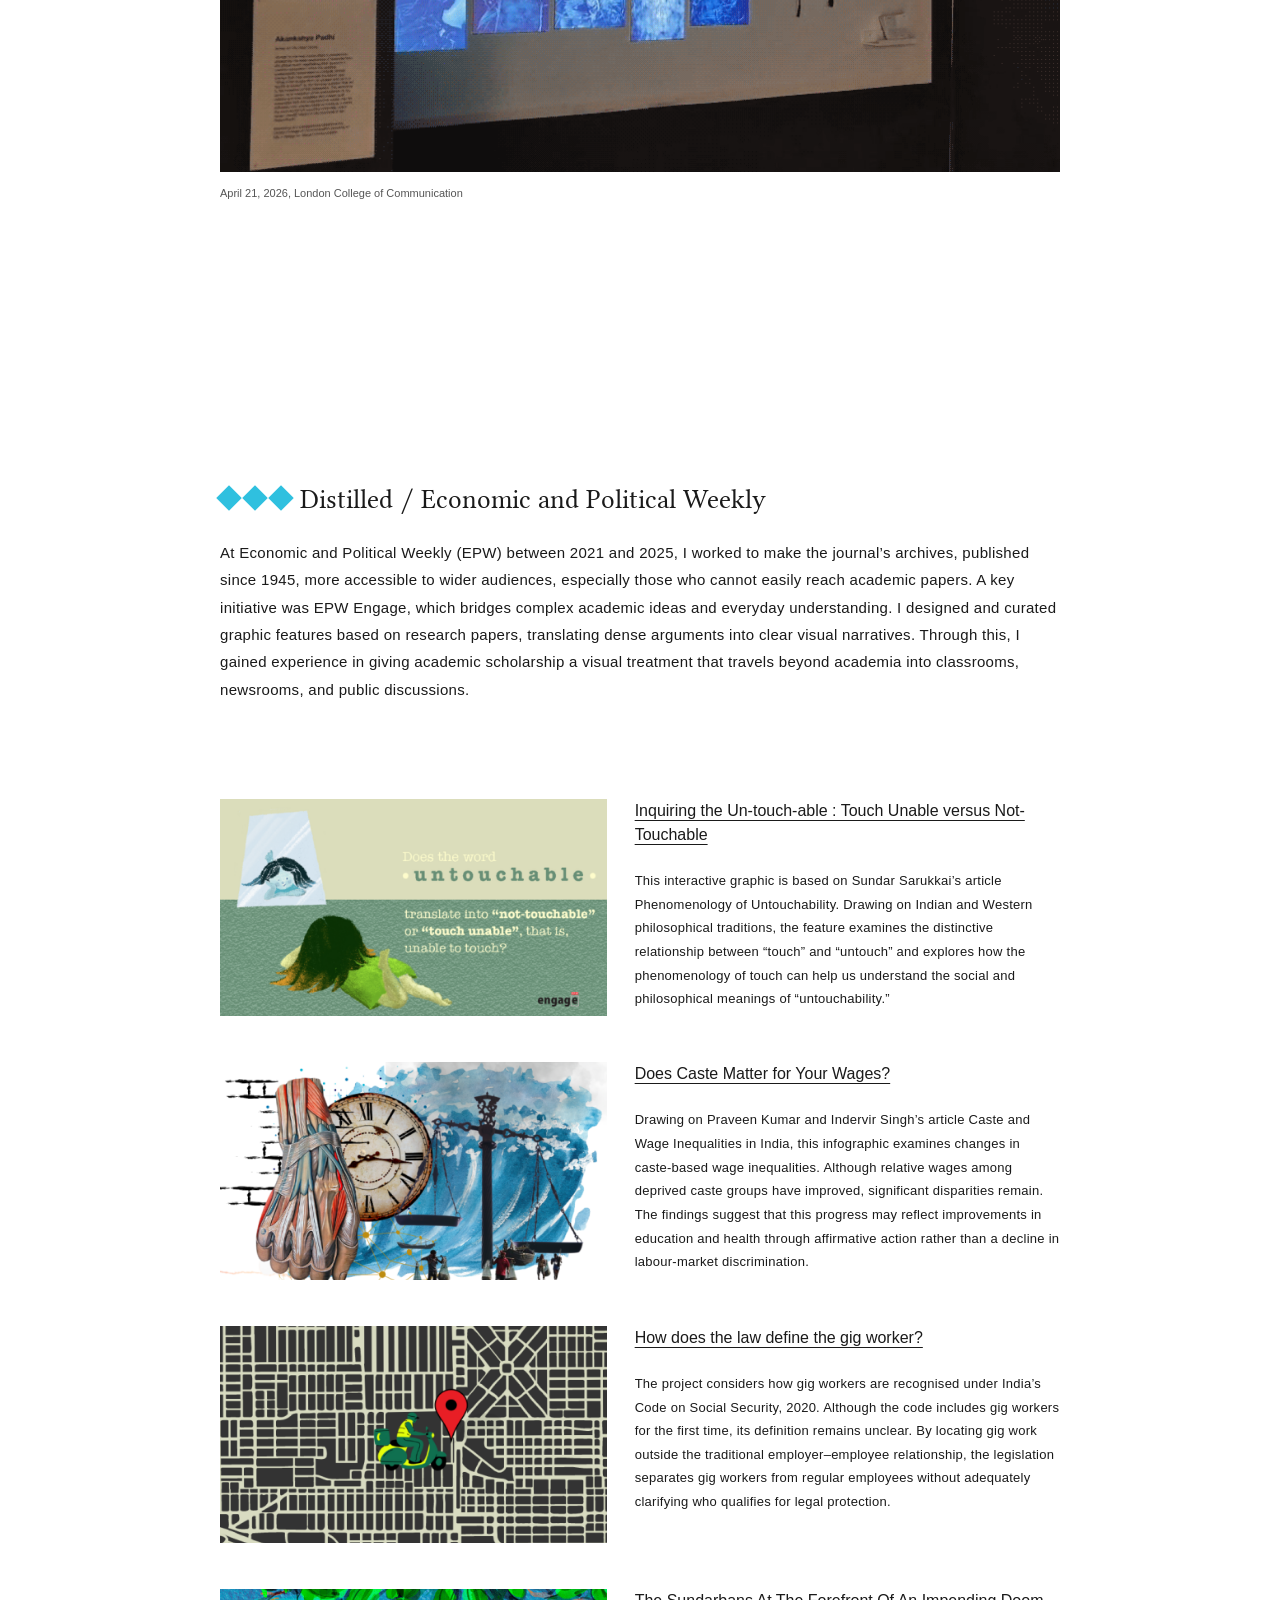
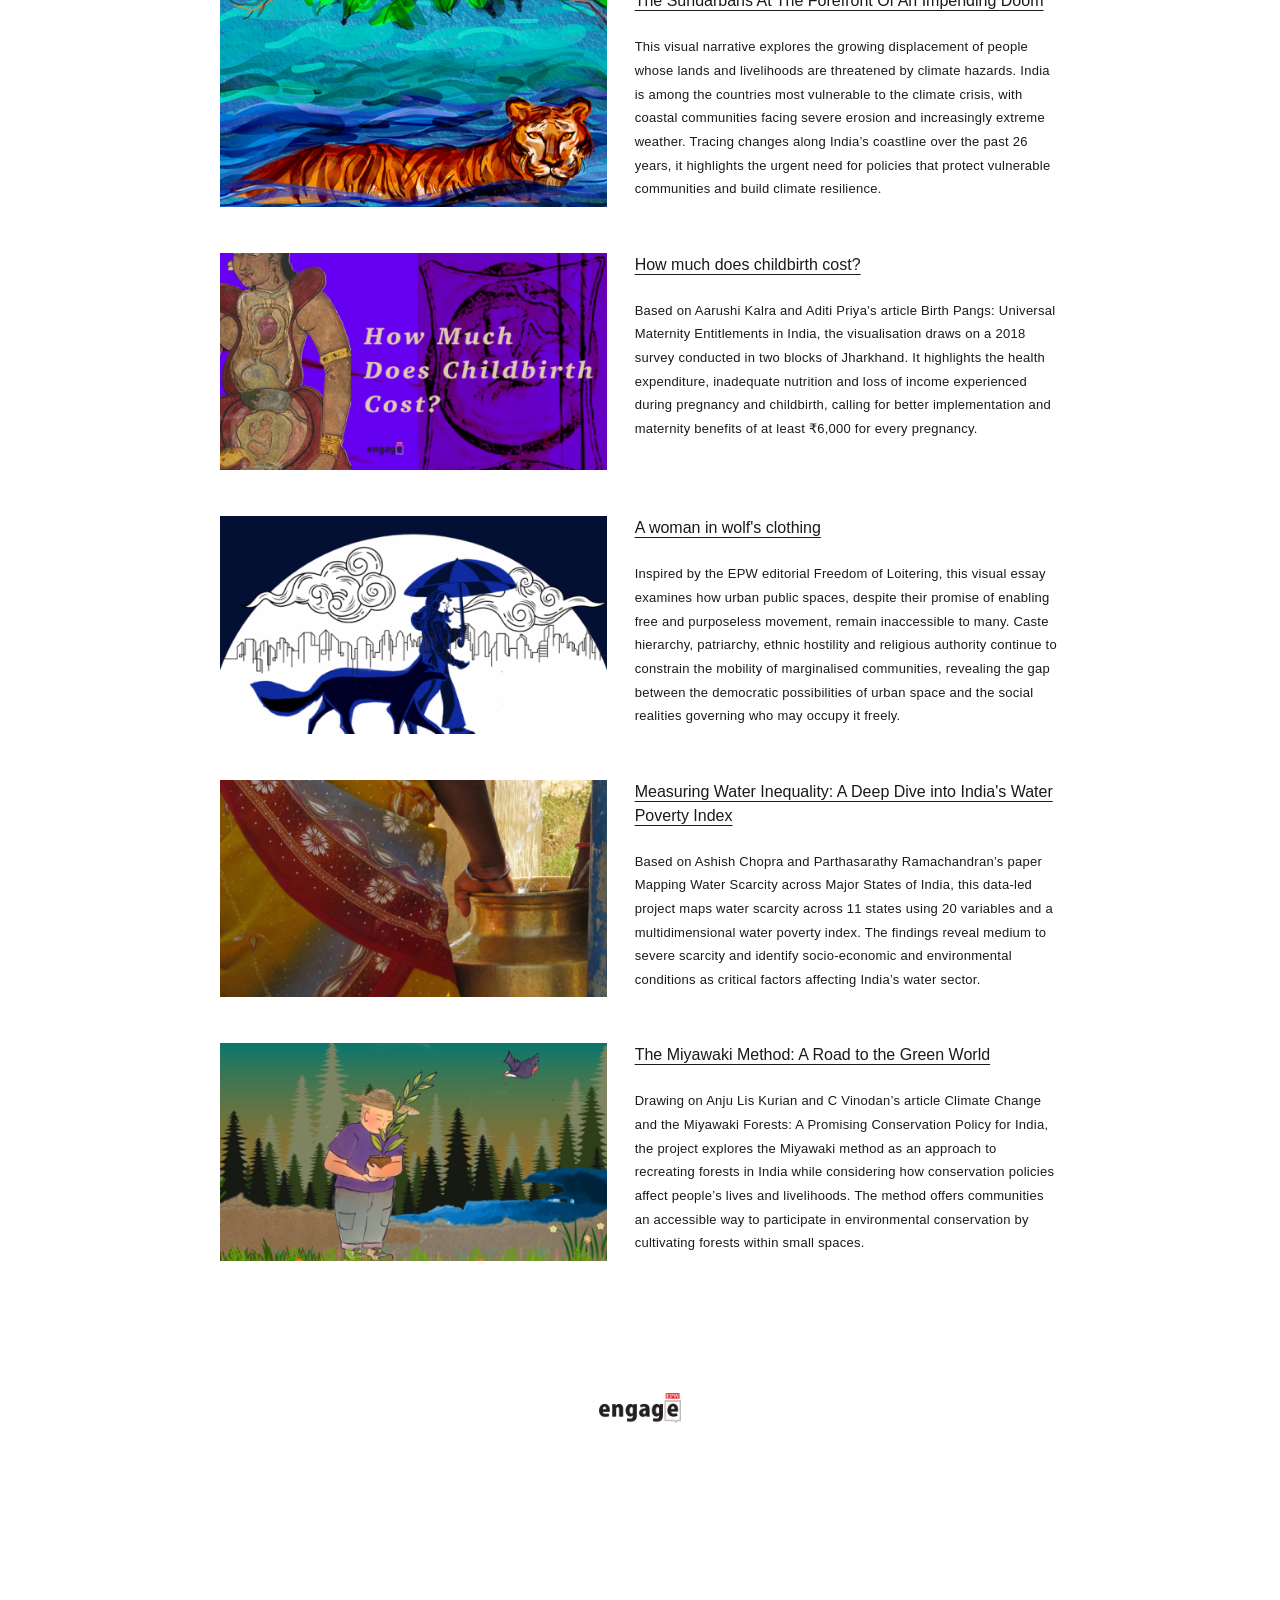
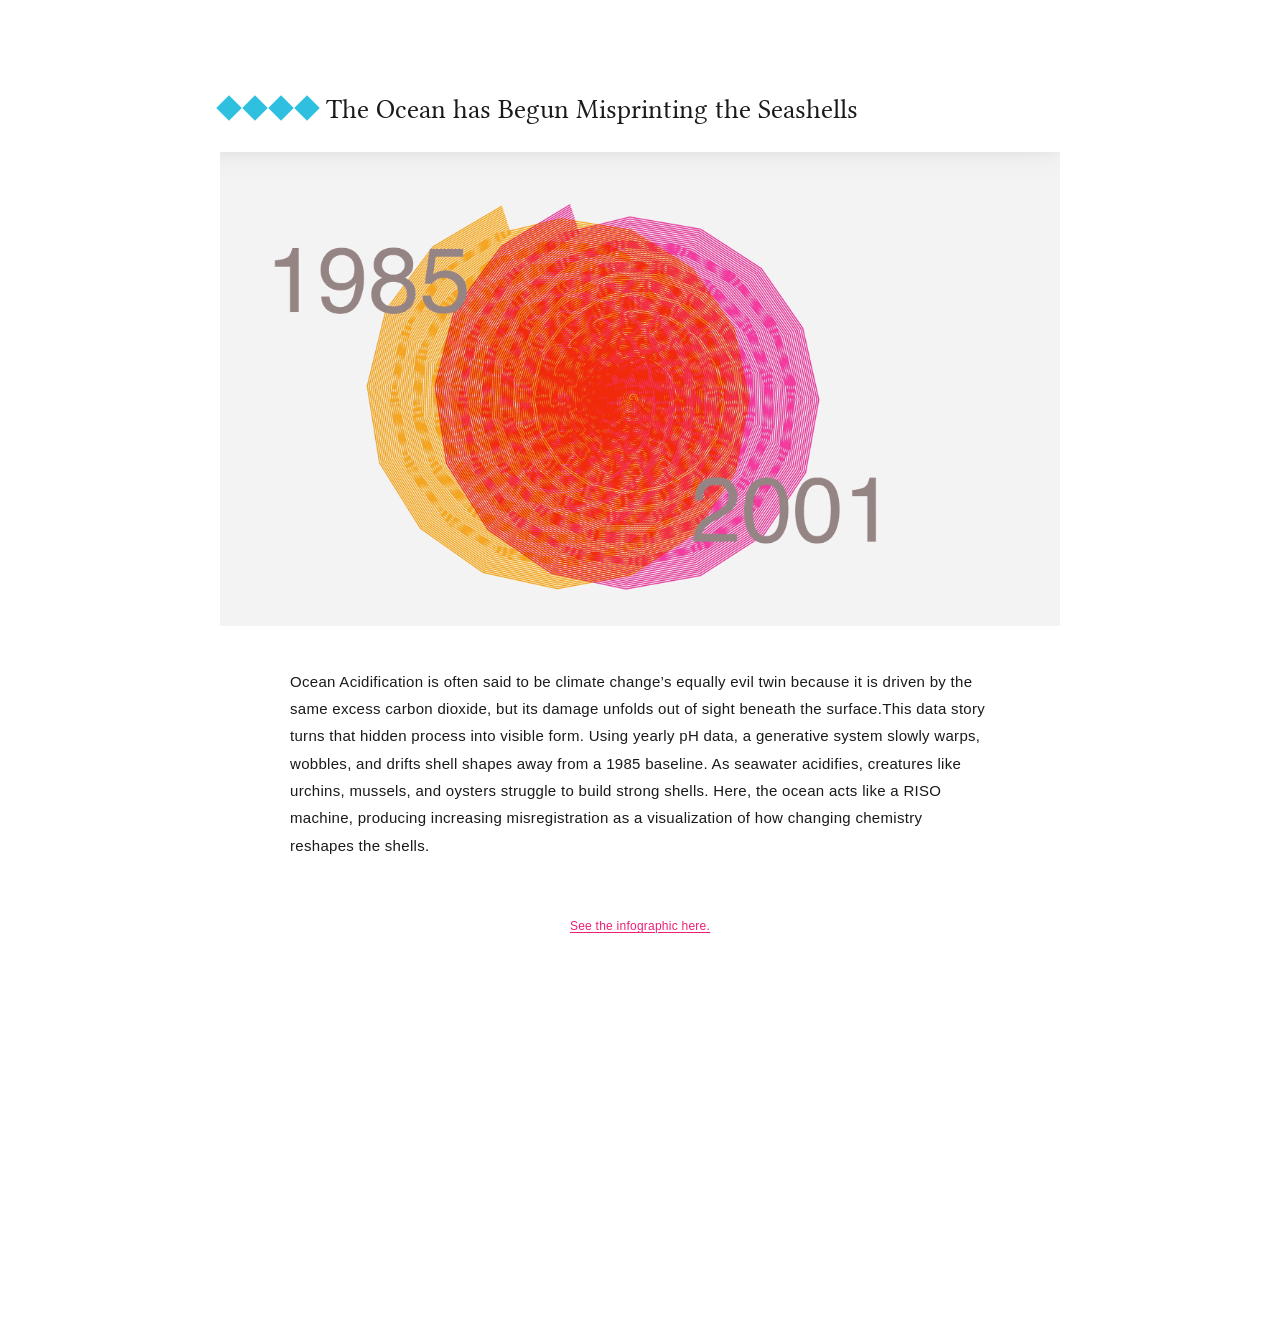
==== commit 2796693b: "changes in text, sizes, the missing masses gif" ====
--- a/index.html
+++ b/index.html
@@ -26,8 +26,8 @@
             <a href="#distilled">Distilled / Economic and Political Weekly</a>
             <a href="#ocean">The Ocean has Begun Misprinting the Seashells</a>
             <a href="#about" id="aboutTrigger">About me</a>
-            <a href="#posters" id="postersTrigger">Posters I have designed for dance</a>
-            <a href="#fun" id="funTrigger">stuff for fun</a>
+            <a href="#posters" id="postersTrigger">About dance</a>
+            <a href="#fun" id="funTrigger">About fun</a>
           </span>
         </span>
       </span>
@@ -70,9 +70,8 @@
 
     <div class="posters-quote">
       <p>
-        [My dancers] are all pearls. Each in his own way, each in a different form. I find it beautiful, when at the end of a performance you feel a little bit closer to them, because they have showed something of themselves. That is something very real.
-      </p>
-      <p>— Pina Bausch</p>
+I have danced for as long as I can remember. My earliest memory is of watching my teacher and her dance company perform on a cold winter evening, on an open stage beneath a massive banyan tree in Delhi. Everything changed that day. I was nine, and I had just found something that simply made sense. Since then, I have trained under the tutelage of my teacher or my Guru, as teachers of traditional art forms are known. I have performed as part of her dance company and also recently as a soloist. I continue to practise and perform, and I also love designing posters for my performances.      </p>
+     
     </div>
 
     <div class="posters-grid">
@@ -109,7 +108,7 @@
       <div class="fun-letterpress-row">
         <div class="fun-copy fun-letterpress-copy">
           <p>
-            Rhythmic patterns create forms through space and sound. I was interested in creating a system that could generate patterns through repeated elements, shifts, and pauses. The process became a way of thinking about movement visually.
+            Rhythmic patterns create forms through space and sound. I was interested in creating a system that could generate patterns through repeated elements, shifts, and pauses. The process became a way of thinking about rhythm visually but on paper. A lot like choreography.
           </p>
         </div>
 
@@ -140,8 +139,7 @@
 
         <div class="fun-copy fun-comics-top-copy">
           <p>
-            Lorem ipsum dolor sit amet consectetur. Cras id scelerisque et sed vitae. Ut arcu nullam tortor tristique. Fusce et elit mollis. Et laoreet sed felis elementum vitae. Et nec proin diam vitae. Scelerisque non elit fermentum sem enim urna libero mattis. Tortor auctor ut accumsan praesent etiam lectus. Justo nulla ornare auctor arcu risus sed. Egestas sociis vestibulum amet massa massa in risus elit. Eget amet donec eget.
-          </p>
+Inspired by Bāgha Nācha, a folk dance form from western Odisha, I created this visualiser as part of Chain Unchained—an initiative connecting creative and technological practitioners from India and Germany to explore the possibilities and risks of Web3 and NFTs. The project received a grant for its continued development. The animation is driven by the rhythm of the dhol, performed by Pradeep Moharana.          </p>
         </div>
       </div>
 
@@ -152,8 +150,8 @@
 
         <div class="fun-copy fun-comics-middle-copy">
           <p>
-            Lorem ipsum dolor sit amet consectetur. Cras id scelerisque et sed vitae. Ut arcu nullam tortor tristique. Fusce et elit mollis. Et nec proin diam vitae. Scelerisque non elit fermentum sem enim urna libero mattis. Tortor auctor ut accumsan praesent etiam lectus. Justo nulla ornare auctor arcu risus sed. Egestas sociis vestibulum amet massa massa in risus elit. Eget amet donec eget.
-          </p>
+
+I have always loved drawing, illustrating and making comics. They were my first gateway into the world of visual storytelling and continue to shape how I observe, imagine and communicate ideas.          </p>
         </div>
 
         <figure class="fun-comics-right">
@@ -176,7 +174,7 @@
 
       <div class="fun-copy fun-print-copy">
         <p>
-          Lorem ipsum dolor sit amet consectetur. Cras id scelerisque et sed vitae. Ut arcu nullam tortor tristique. Fusce et elit mollis. Et nec proin diam vitae. Scelerisque non elit fermentum sem enim urna libero mattis.
+I was recently introduced to printmaking techniques during MA through the workshops at London College of Communication. Despite a demanding time completing my MA research, I have enjoyed experimenting with the medium and finding patterns. It's almost always about movement.
         </p>
       </div>
     </div>
@@ -211,15 +209,7 @@
 </p>
       </div>
 
-      <div class="masses-secondary-image">
-        <img
-          src="images/missingmasses_2.png"
-          alt="Secondary publication image for The Missing Masses of a Design School"
-          width="700"
-          height="1100"
-          loading="lazy"
-        />
-      </div>
+      
 
        <div class="masses-gif">
         <img
@@ -347,7 +337,181 @@
 
      <div class="distilled-list">
  <article class="distilled-item">
-  <a href="https://example.com/project-1" target="_blank" rel="noopener noreferrer" class="distilled-image-link">
+  <a href="https://www.epw.in/engage/article/inquiring-untouchable" target="_blank" rel="noopener noreferrer" class="distilled-image-link">
+    <div class="distilled-visual">
+      <img
+        src="images/FI__unctouchability_Akankshya_2022.png"
+        alt="Illustration for A woman in wolf’s clothing"
+        width="900"
+        height="520"
+        loading="lazy"
+      />
+    </div>
+  </a>
+
+  <div class="distilled-copy">
+    <h3 class="distilled-title">
+      <a href="https://www.epw.in/engage/article/inquiring-untouchable" target="_blank" rel="noopener noreferrer">
+        Inquiring the Un-touch-able : Touch Unable versus Not-Touchable
+      </a>
+    </h3>
+    <p>
+   This interactive graphic is based on Sundar Sarukkai’s article Phenomenology of Untouchability. Drawing on Indian and Western philosophical traditions, the feature examines the distinctive relationship between “touch” and “untouch” and explores how the phenomenology of touch can help us understand the social and philosophical meanings of “untouchability.”
+
+
+
+    </p>
+  </div>
+</article>
+
+
+<article class="distilled-item">
+  <a href="https://www.epw.in/engage/article/does-caste-matter-your-wages" target="_blank" rel="noopener noreferrer" class="distilled-image-link">
+    <div class="distilled-visual">
+      <img
+        src="images/fi_casteandwage_ak030124.png"
+        alt="Illustration for A woman in wolf’s clothing"
+        width="900"
+        height="520"
+        loading="lazy"
+      />
+    </div>
+  </a>
+
+  <div class="distilled-copy">
+    <h3 class="distilled-title">
+      <a href="https://www.epw.in/engage/article/does-caste-matter-your-wages" target="_blank" rel="noopener noreferrer">
+        Does Caste Matter for Your Wages?
+
+      </a>
+    </h3>
+    <p>
+     Drawing on Praveen Kumar and Indervir Singh’s article Caste and Wage Inequalities in India, this infographic examines changes in caste-based wage inequalities. Although relative wages among deprived caste groups have improved, significant disparities remain. The findings suggest that this progress may reflect improvements in education and health through affirmative action rather than a decline in labour-market discrimination.
+
+    </p>
+  </div>
+</article>
+
+
+
+<article class="distilled-item">
+  <a href="https://www.epw.in/engage/article/how-does-law-define-gig-worker" target="_blank" rel="noopener noreferrer" class="distilled-image-link">
+    <div class="distilled-visual">
+      <img
+        src="images/FI_DM__Ak_gigwork.png"
+        alt="Illustration for A woman in wolf’s clothing"
+        width="900"
+        height="520"
+        loading="lazy"
+      />
+    </div>
+  </a>
+
+  <div class="distilled-copy">
+    <h3 class="distilled-title">
+      <a href="https://www.epw.in/engage/article/how-does-law-define-gig-worker" target="_blank" rel="noopener noreferrer">
+       How does the law define the gig worker?
+      </a>
+    </h3>
+    <p>
+     The project considers how gig workers are recognised under India’s Code on Social Security, 2020. Although the code includes gig workers for the first time, its definition remains unclear. By locating gig work outside the traditional employer–employee relationship, the legislation separates gig workers from regular employees without adequately clarifying who qualifies for legal protection.
+
+
+
+    </p>
+  </div>
+</article>
+
+
+
+<article class="distilled-item">
+  <a href="https://www.epw.in/engage/article/sundarbans-forefront-impending-doom" target="_blank" rel="noopener noreferrer" class="distilled-image-link">
+    <div class="distilled-visual">
+      <img
+        src="images/FI_sundarbans_ak2022.png"
+        alt="Illustration for A woman in wolf’s clothing"
+        width="900"
+        height="520"
+        loading="lazy"
+      />
+    </div>
+  </a>
+
+  <div class="distilled-copy">
+    <h3 class="distilled-title">
+      <a href="https://www.epw.in/engage/article/sundarbans-forefront-impending-doom" target="_blank" rel="noopener noreferrer">
+The Sundarbans At The Forefront Of An Impending Doom
+      </a>
+    </h3>
+    <p>
+      This visual narrative explores the growing displacement of people whose lands and livelihoods are threatened by climate hazards. India is among the countries most vulnerable to the climate crisis, with coastal communities facing severe erosion and increasingly extreme weather. Tracing changes along India’s coastline over the past 26 years, it highlights the urgent need for policies that protect vulnerable communities and build climate resilience.
+
+
+    </p>
+  </div>
+</article>
+
+
+
+
+
+
+
+
+
+
+
+
+
+
+
+
+
+
+<article class="distilled-item">
+  <a href="https://www.epw.in/engage/article/how-much-does-childbirth-cost" target="_blank" rel="noopener noreferrer" class="distilled-image-link">
+    <div class="distilled-visual">
+      <img
+        src="images/FI_DM__Ak_maternity2023.png"
+        alt="Illustration for A woman in wolf’s clothing"
+        width="900"
+        height="520"
+        loading="lazy"
+      />
+    </div>
+  </a>
+
+  <div class="distilled-copy">
+    <h3 class="distilled-title">
+      <a href="https://www.epw.in/engage/article/how-much-does-childbirth-cost" target="_blank" rel="noopener noreferrer">
+        How much does childbirth cost?
+
+      </a>
+    </h3>
+    <p>
+     Based on Aarushi Kalra and Aditi Priya’s article Birth Pangs: Universal Maternity Entitlements in India, the visualisation draws on a 2018 survey conducted in two blocks of Jharkhand. It highlights the health expenditure, inadequate nutrition and loss of income experienced during pregnancy and childbirth, calling for better implementation and maternity benefits of at least ₹6,000 for every pregnancy.
+
+
+    </p>
+  </div>
+</article>
+
+
+
+
+
+
+
+
+
+
+
+
+
+
+
+<article class="distilled-item">
+  <a href="https://www.epw.in/engage/article/woman-wolfs-clothing" target="_blank" rel="noopener noreferrer" class="distilled-image-link">
     <div class="distilled-visual">
       <img
         src="images/FI_loiteringdt_Akankshya_2023.png"
@@ -361,12 +525,95 @@
 
   <div class="distilled-copy">
     <h3 class="distilled-title">
-      <a href="https://example.com/project-1" target="_blank" rel="noopener noreferrer">
-        Inquiring the Un-touch-able : Touch Unable versus Not-Touchable
-      </a>
-    </h3>
-    <p>
-      The graphic feature is based on Sundar Sarukkai’s article Phenomenology of Untouchability...
+      <a href="https://www.epw.in/engage/article/woman-wolfs-clothing" target="_blank" rel="noopener noreferrer">
+       A woman in wolf's clothing
+
+      </a>
+    </h3>
+    <p>
+      Inspired by the EPW editorial Freedom of Loitering, this visual essay examines how urban public spaces, despite their promise of enabling free and purposeless movement, remain inaccessible to many. Caste hierarchy, patriarchy, ethnic hostility and religious authority continue to constrain the mobility of marginalised communities, revealing the gap between the democratic possibilities of urban space and the social realities governing who may occupy it freely.
+
+
+    </p>
+  </div>
+</article>
+
+
+
+
+
+
+
+
+
+
+
+
+
+
+<article class="distilled-item">
+  <a href="https://www.epw.in/engage/article/measuring-water-inequality-deep-dive-indias-water" target="_blank" rel="noopener noreferrer" class="distilled-image-link">
+    <div class="distilled-visual">
+      <img
+        src="images/FI_waterscaricity_ak2024.png"
+        alt="Illustration for A woman in wolf’s clothing"
+        width="900"
+        height="520"
+        loading="lazy"
+      />
+    </div>
+  </a>
+
+  <div class="distilled-copy">
+    <h3 class="distilled-title">
+      <a href="https://www.epw.in/engage/article/measuring-water-inequality-deep-dive-indias-water" target="_blank" rel="noopener noreferrer">
+Measuring Water Inequality: A Deep Dive into India's Water Poverty Index
+      </a>
+    </h3>
+    <p>
+      Based on Ashish Chopra and Parthasarathy Ramachandran’s paper Mapping Water Scarcity across Major States of India, this data-led project maps water scarcity across 11 states using 20 variables and a multidimensional water poverty index. The findings reveal medium to severe scarcity and identify socio-economic and environmental conditions as critical factors affecting India’s water sector.
+
+    </p>
+  </div>
+</article>
+
+
+
+
+
+
+
+
+
+
+
+
+
+
+
+
+<article class="distilled-item">
+  <a href="https://www.epw.in/engage/article/miyawaki-method-road-green-world" target="_blank" rel="noopener noreferrer" class="distilled-image-link">
+    <div class="distilled-visual">
+      <img
+        src="images/FI_MiyawakiDistilled_Akankshya_2022.png"
+        alt="Illustration for A woman in wolf’s clothing"
+        width="900"
+        height="520"
+        loading="lazy"
+      />
+    </div>
+  </a>
+
+  <div class="distilled-copy">
+    <h3 class="distilled-title">
+      <a href="https://www.epw.in/engage/article/miyawaki-method-road-green-world" target="_blank" rel="noopener noreferrer">
+The Miyawaki Method: A Road to the Green World
+      </a>
+    </h3>
+    <p>
+Drawing on Anju Lis Kurian and C Vinodan’s article Climate Change and the Miyawaki Forests: A Promising Conservation Policy for India, the project explores the Miyawaki method as an approach to recreating forests in India while considering how conservation policies affect people’s lives and livelihoods. The method offers communities an accessible way to participate in environmental conservation by cultivating forests within small spaces.
+
     </p>
   </div>
 </article>
--- a/style.css
+++ b/style.css
@@ -13,7 +13,7 @@
   --body-font: "Helvetica Neue", Helvetica, Arial, sans-serif;
   --title-font: "Libertinus Math", system-ui;
 
-  --body-size: 13px;
+  --body-size: 15px;
   --body-line: 1.82;
   --body-space: 0.02em;
 
@@ -497,16 +497,9 @@
   margin: 0 auto 96px;
 }
 
-.masses-secondary-image {
-  width: min(100%, 880px);
-  margin: 0 auto;
-}
-
-.masses-secondary-image img {
-  width: 100%;
-  height: auto;
-  display: block;
-}
+
+
+
 
 /* scraps */
 
@@ -707,7 +700,7 @@
   margin: 0;
   max-width: none;
   font-family: var(--body-font);
-  font-size: var(--body-size);
+  font-size: 13px;
   line-height: var(--body-line);
   max-height: fit-content;
   
@@ -908,7 +901,7 @@
 }
 
 .fun-title {
-  font-size: 12px;
+  font-size: 15px;
   line-height: 1.2;
   margin-bottom: 18px;
 }
@@ -921,6 +914,7 @@
   line-height: 1.35;
   letter-spacing: 0.01em;
   text-align: left;
+  
 }
 
 .fun-copy p {
@@ -955,7 +949,7 @@
 }
 
 .fun-letterpress-copy {
-  font-size: 12px;
+  font-size: 15px;
   line-height: 1.5;
 }
 
@@ -1000,9 +994,10 @@
 }
 
 .fun-comics-top-copy {
-  font-size: 12px;
+  font-size: 15px;
   line-height: 1.5;
-  max-width: 24ch;
+  max-width: 53ch;
+  margin-left: 85px;
 }
 
 .fun-comics-middle {
@@ -1025,9 +1020,9 @@
 }
 
 .fun-comics-middle-copy {
-  font-size: 12px;
+  font-size: 15px;
   line-height: 1.5;
-  max-width: 20ch;
+  max-width: 50ch;
   padding-top: 2px;
 }
 
@@ -1043,9 +1038,9 @@
 }
 
 .fun-print-copy {
-  width: min(100%, 180px);
-  margin: 0 auto;
-  font-size: 12px;
+  width: min(100%, 280px);
+  margin:  auto;
+  font-size: 15px;
   line-height: 1.5;
   text-align: left;
 }
@@ -1113,7 +1108,7 @@
   .fun-print-copy,
   .fun-letterpress-copy {
     max-width: none;
-    font-size: 12px;
+    font-size: 15px;
     line-height: 1.5;
   }
 
@@ -1416,9 +1411,9 @@
   }
 
   .ocean-artwork img {
-    width: 92%;
+    width: 40%;
     max-width: 480px;
-    top: 54%;
+    top: 24%;
   }
 
   .ocean-link {
@@ -1454,7 +1449,7 @@
   }
 
   .fun-letterpress-side img {
-    max-width: 110px;
+    max-width: 100%;
   }
 
   .fun-comics-top-copy,
@@ -1462,9 +1457,12 @@
   .fun-print-copy,
   .fun-letterpress-copy {
     max-width: none;
-    font-size: 12px;
+    font-size: 20px;
     line-height: 1.5;
-  }
+    margin: 5%;
+  }
+
+  
 
   .fun-back-diamond {
     width: 18px;
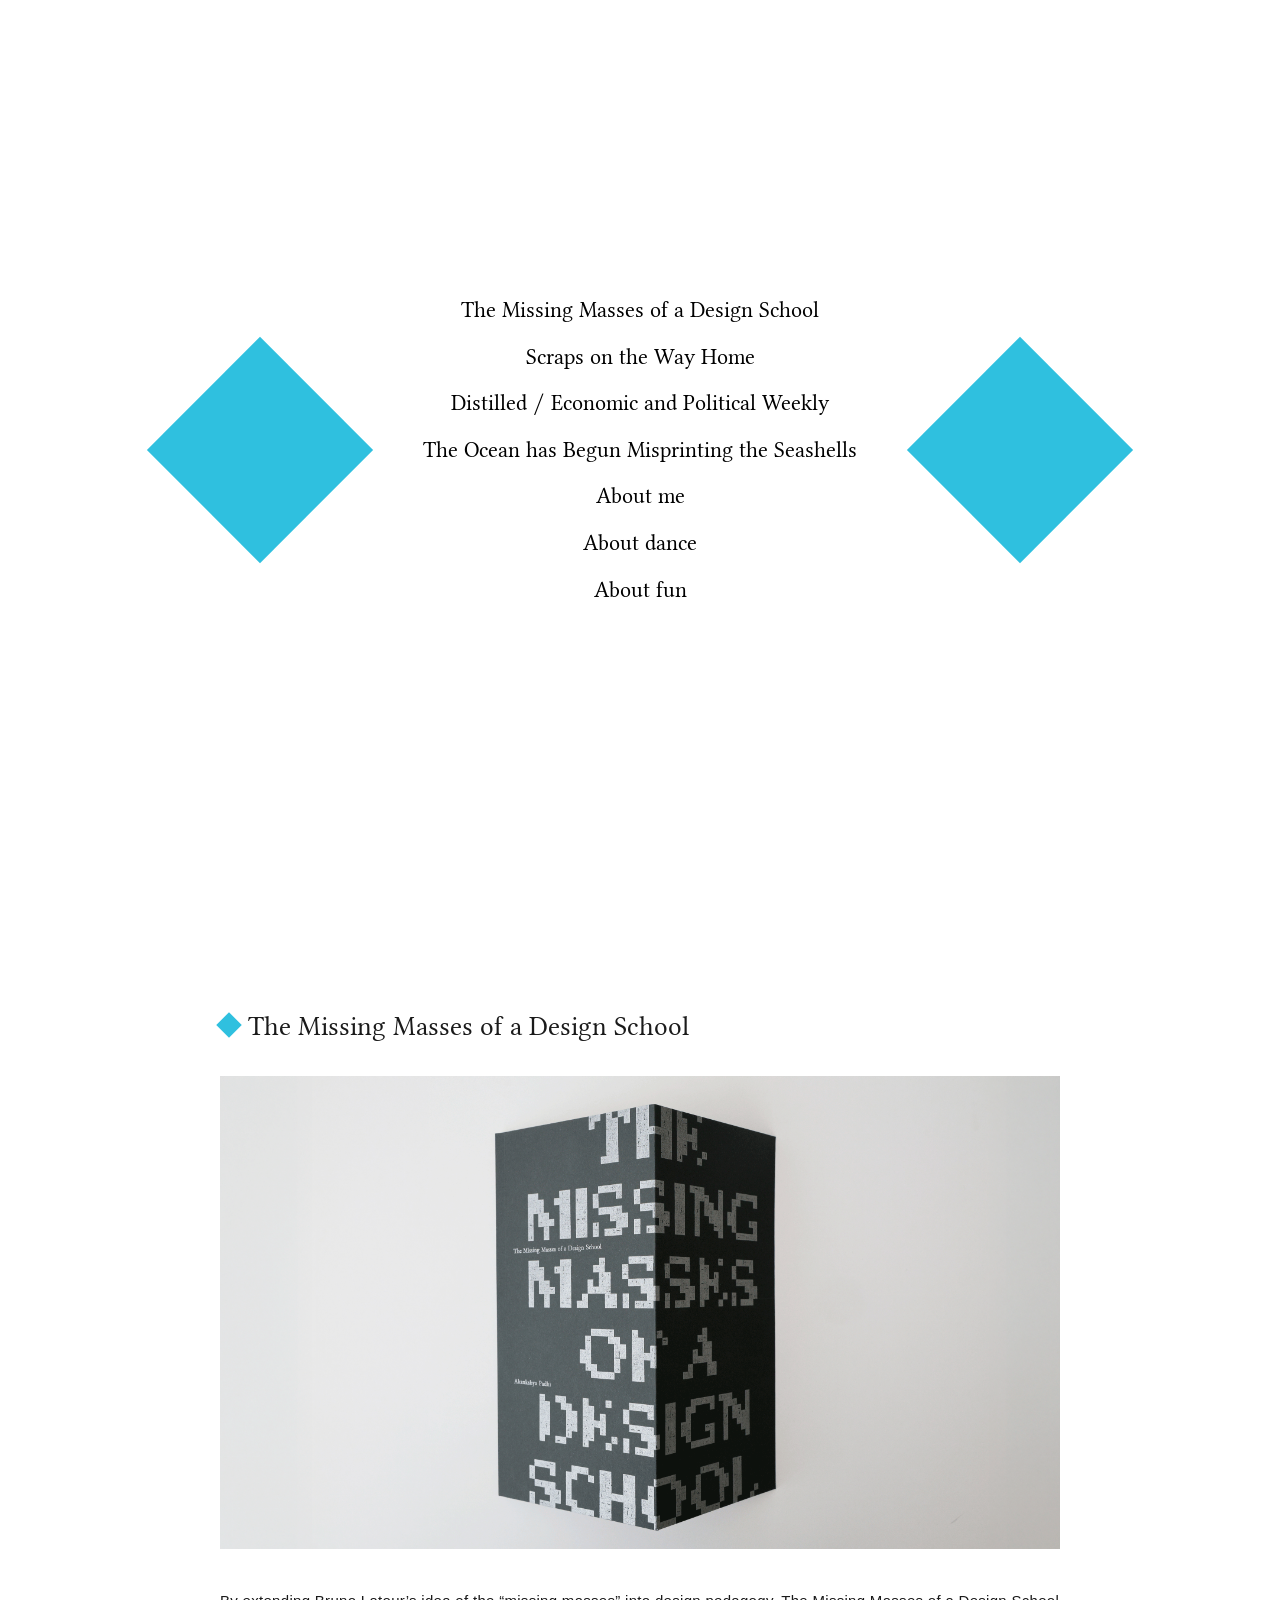
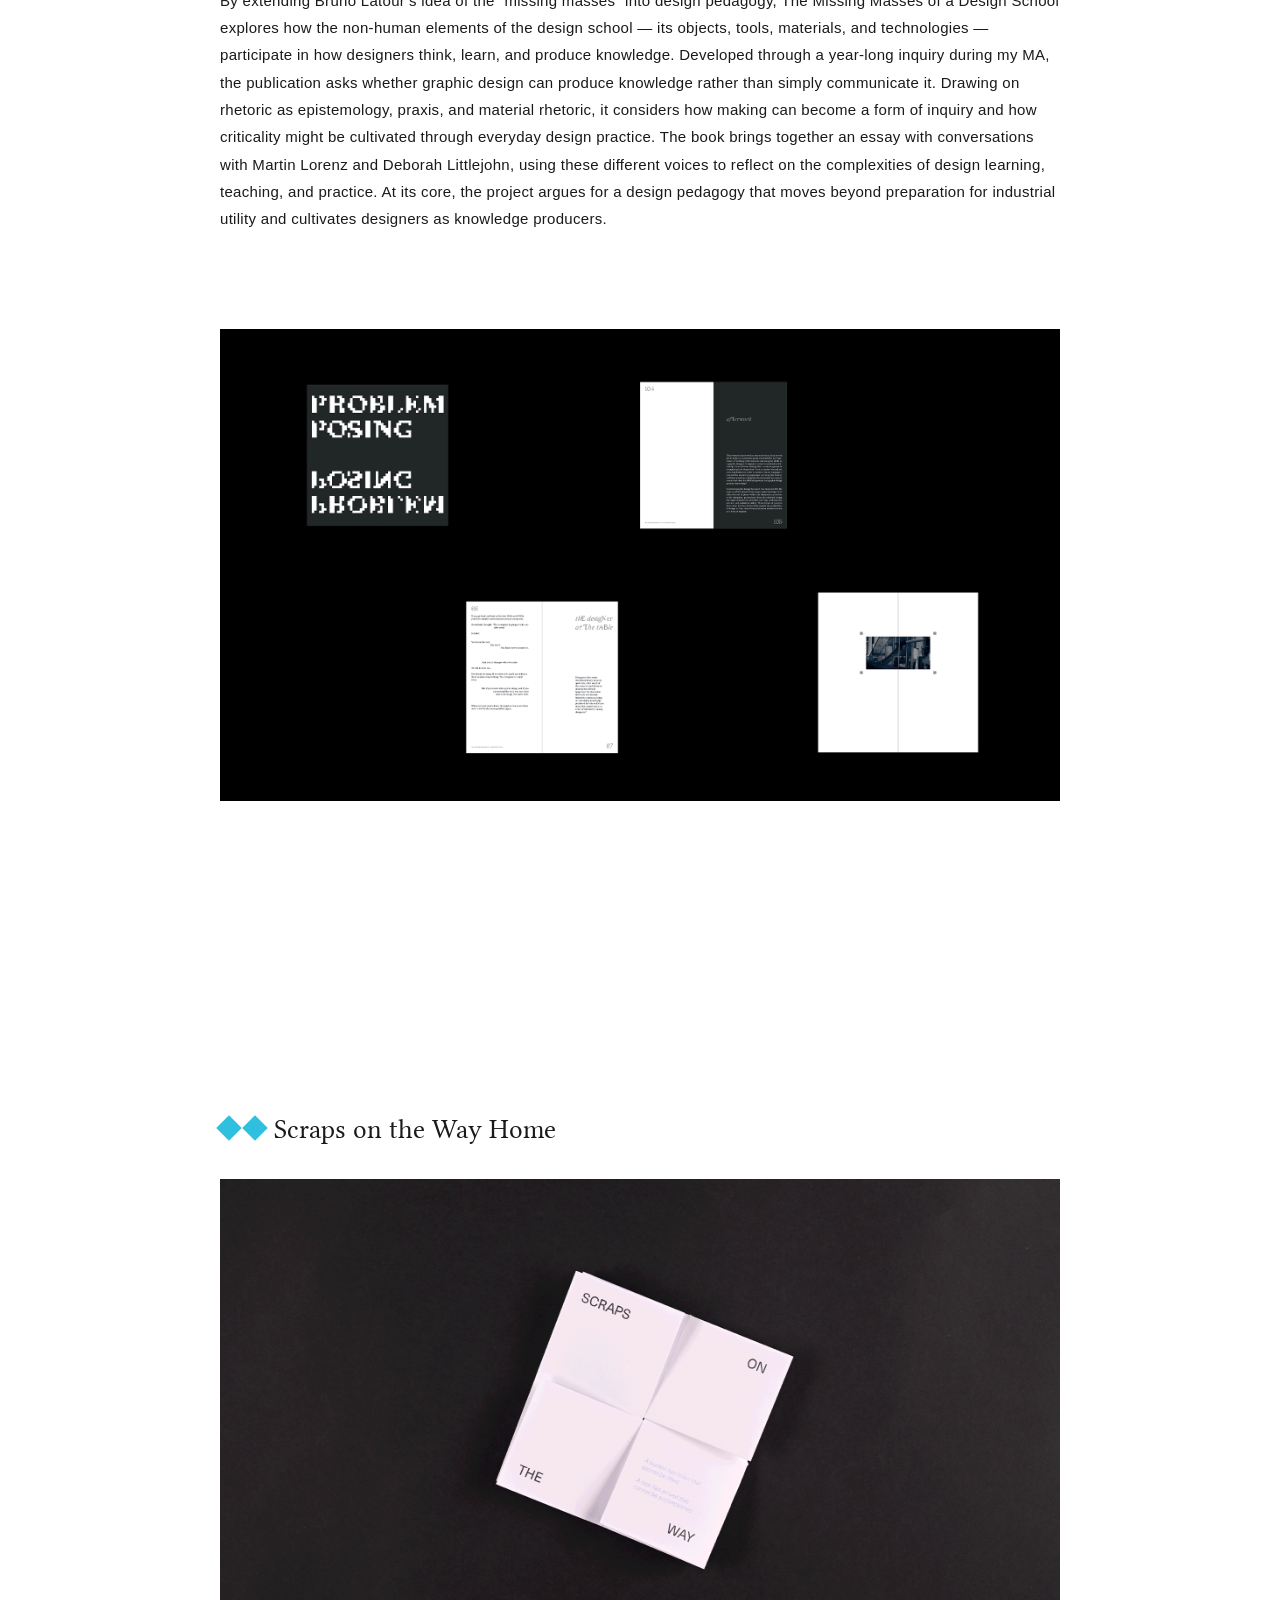
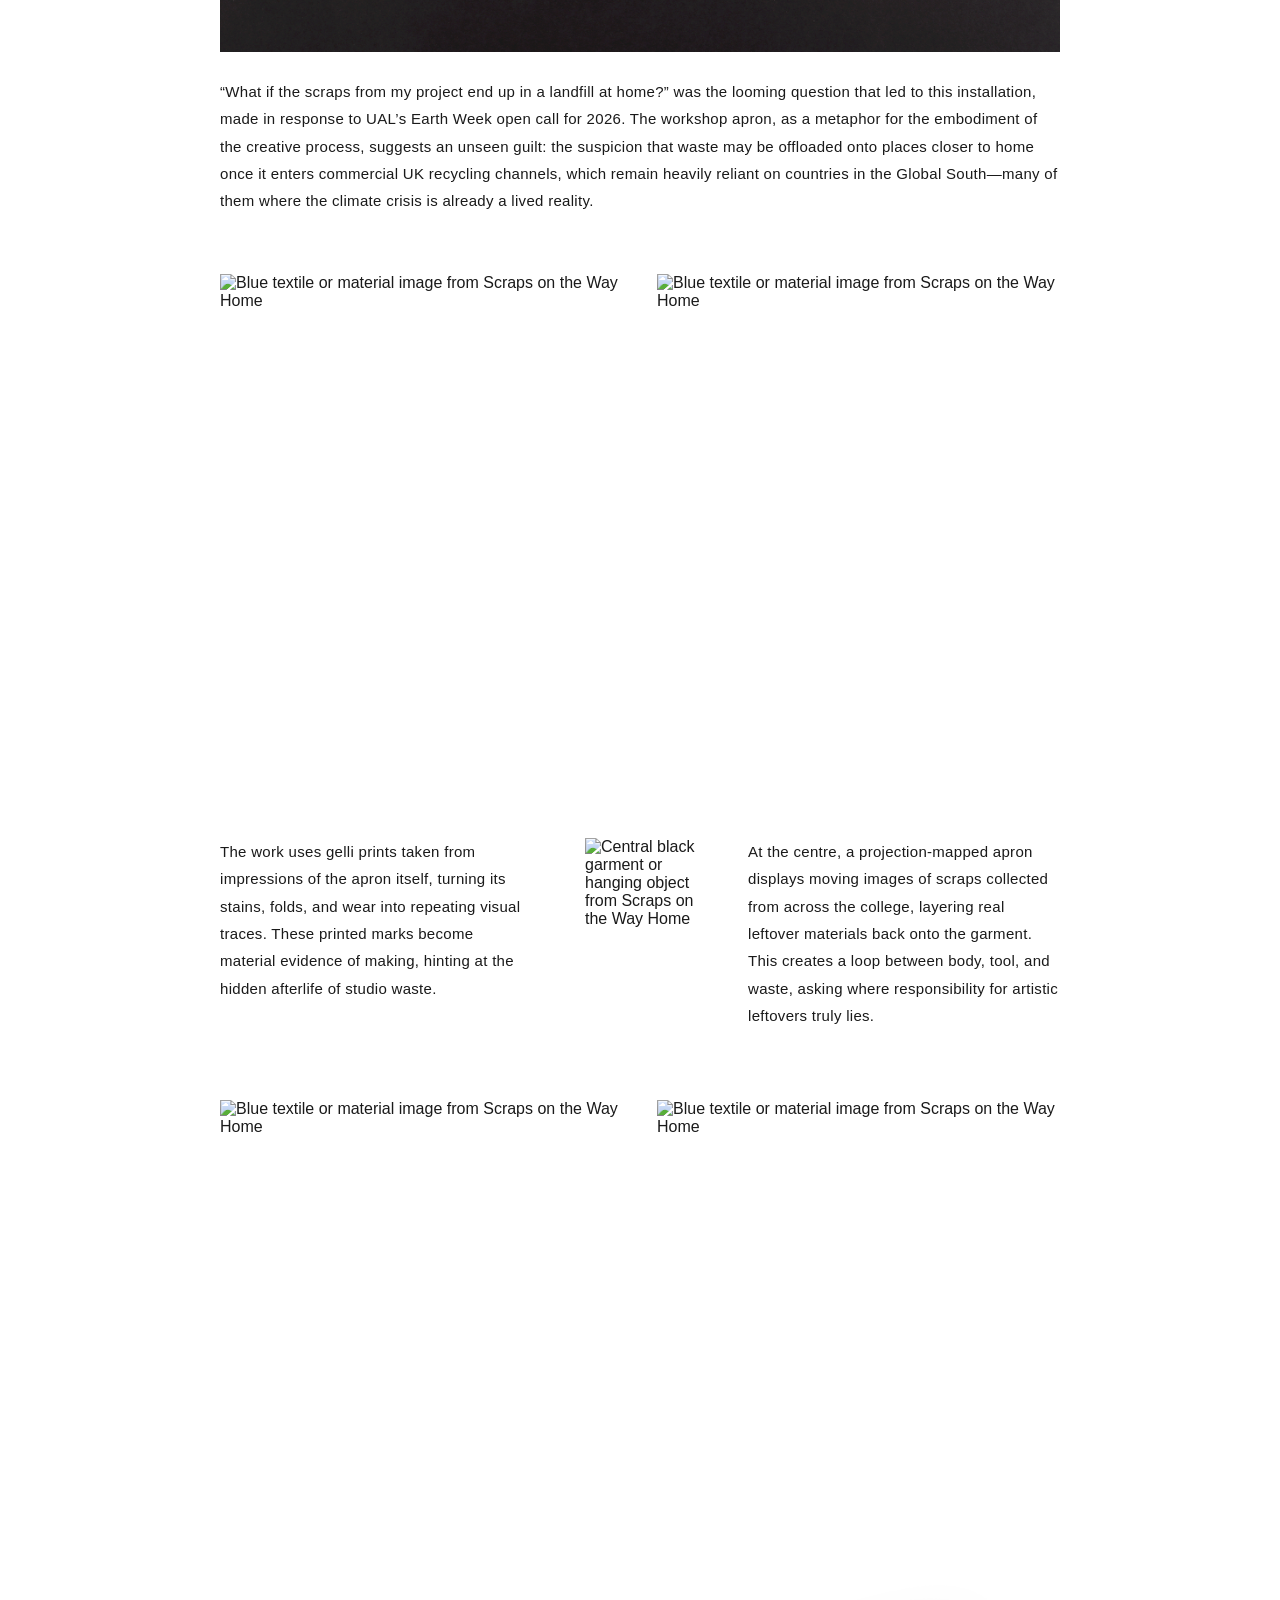
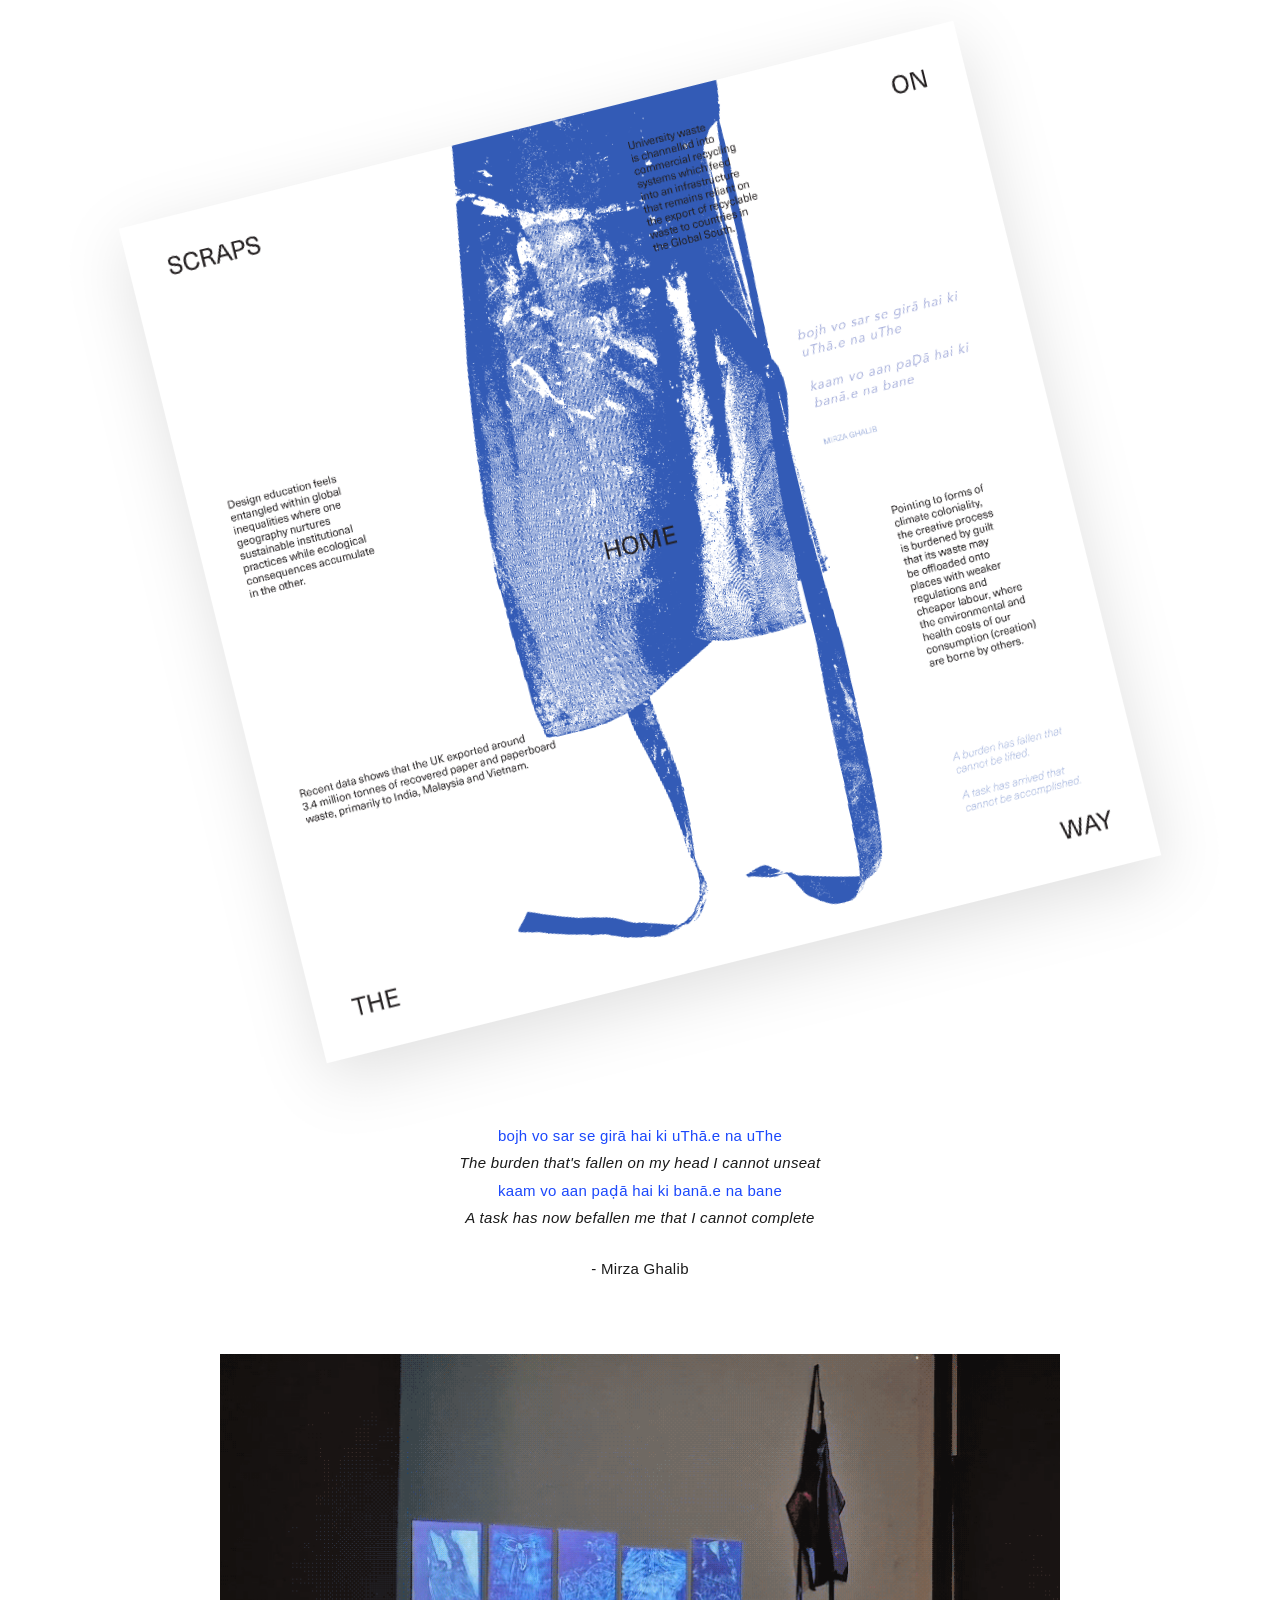
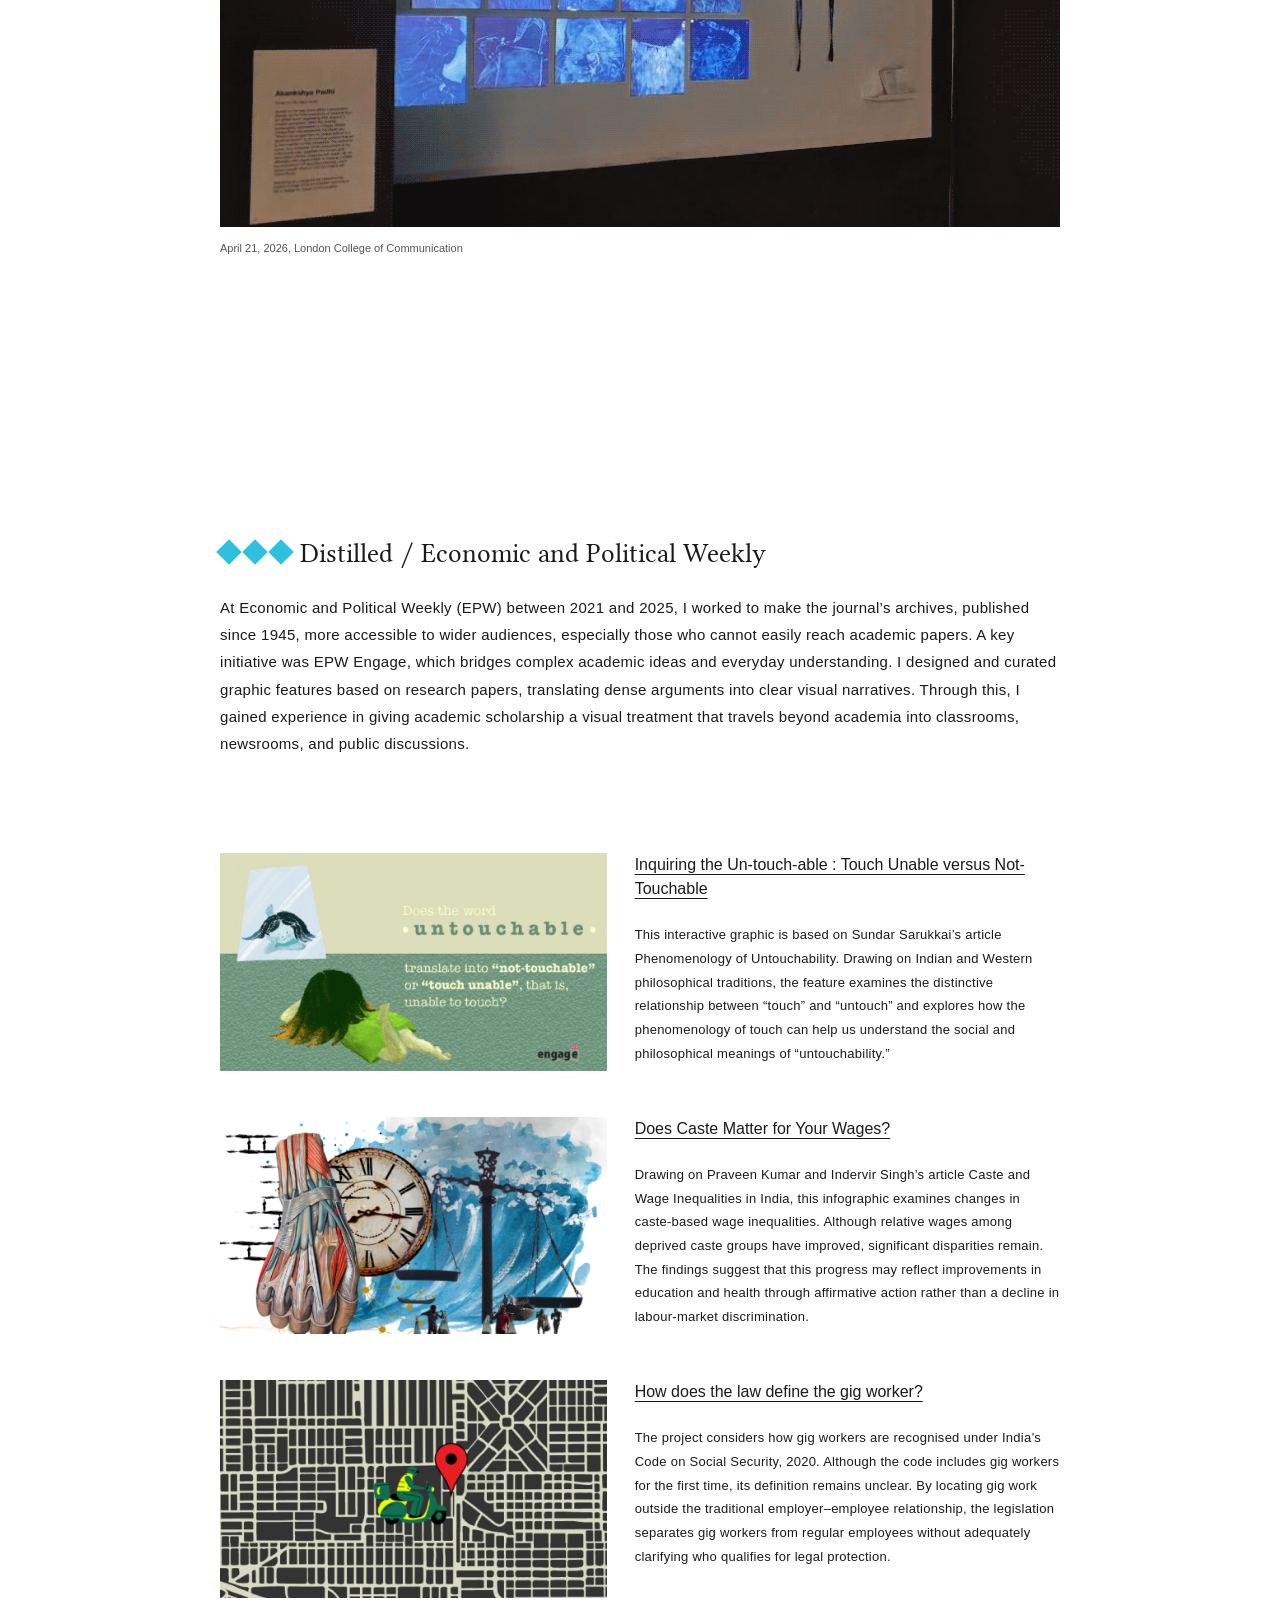
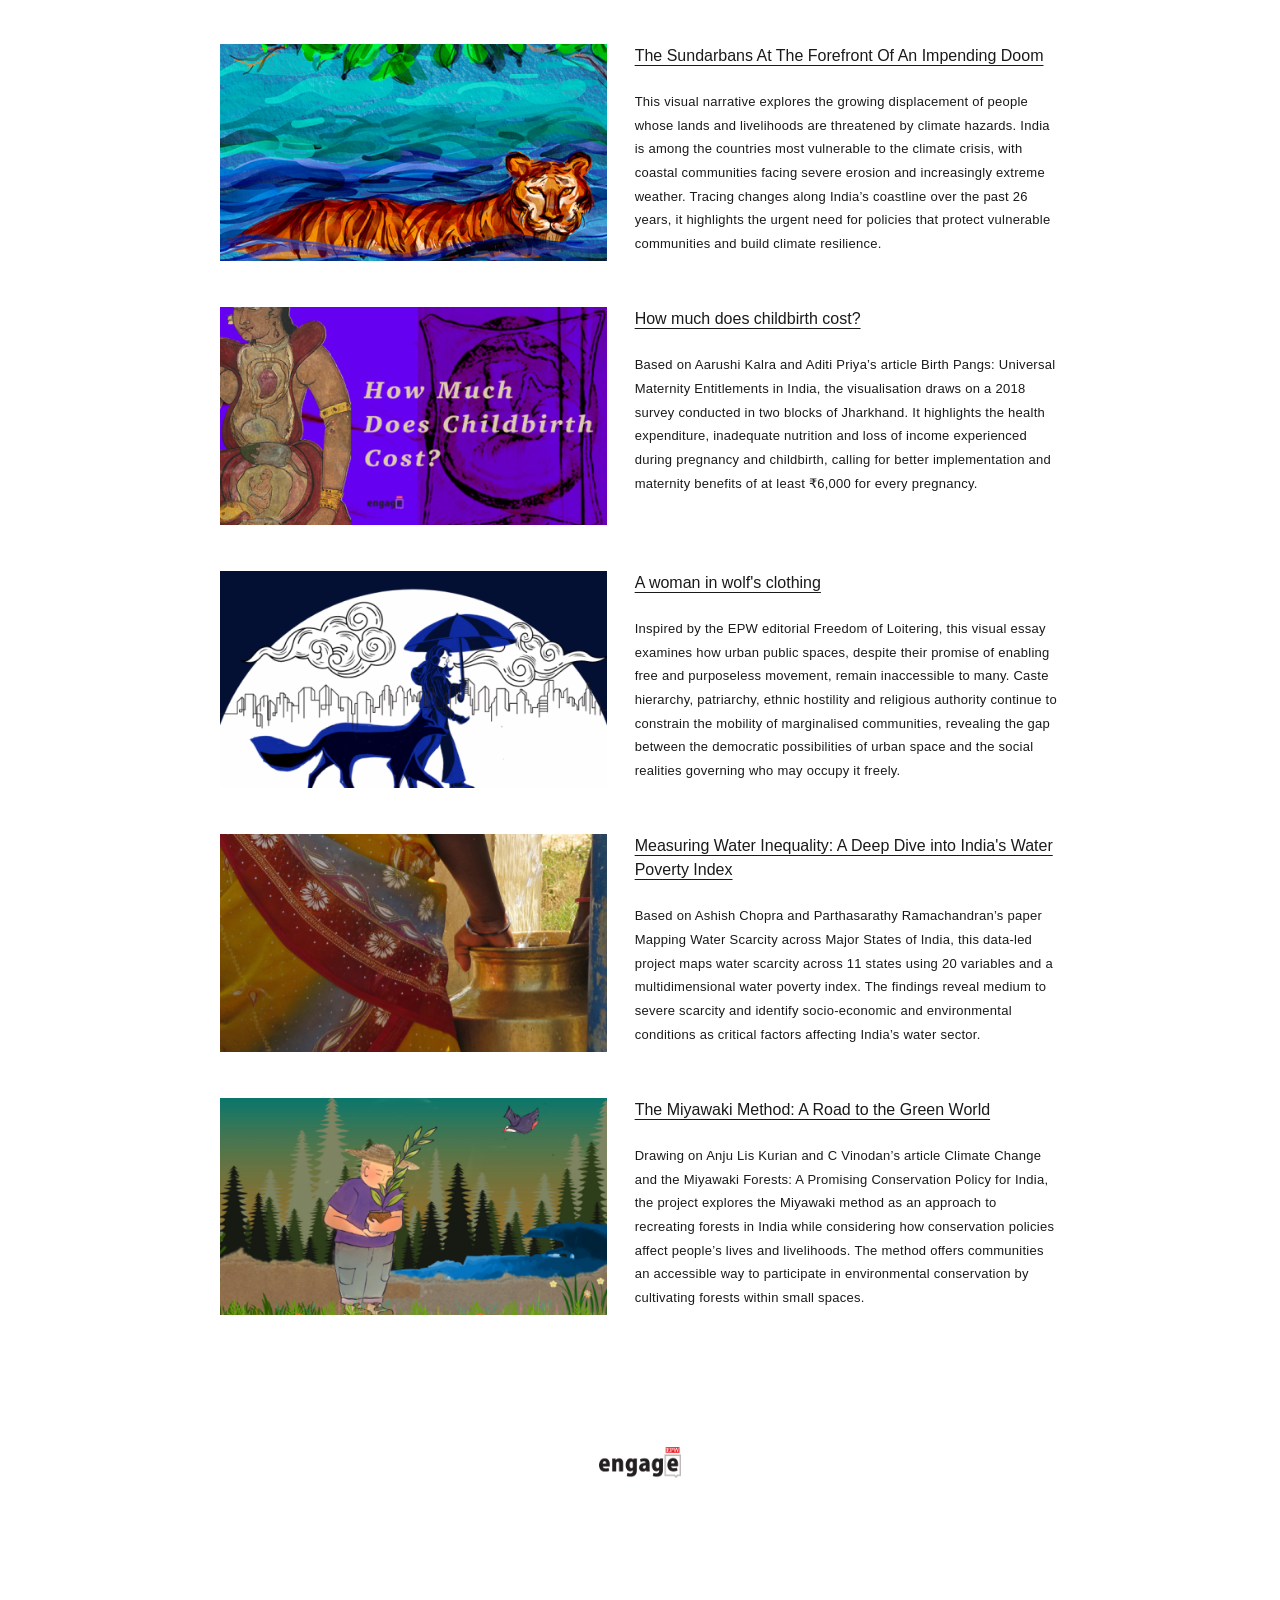
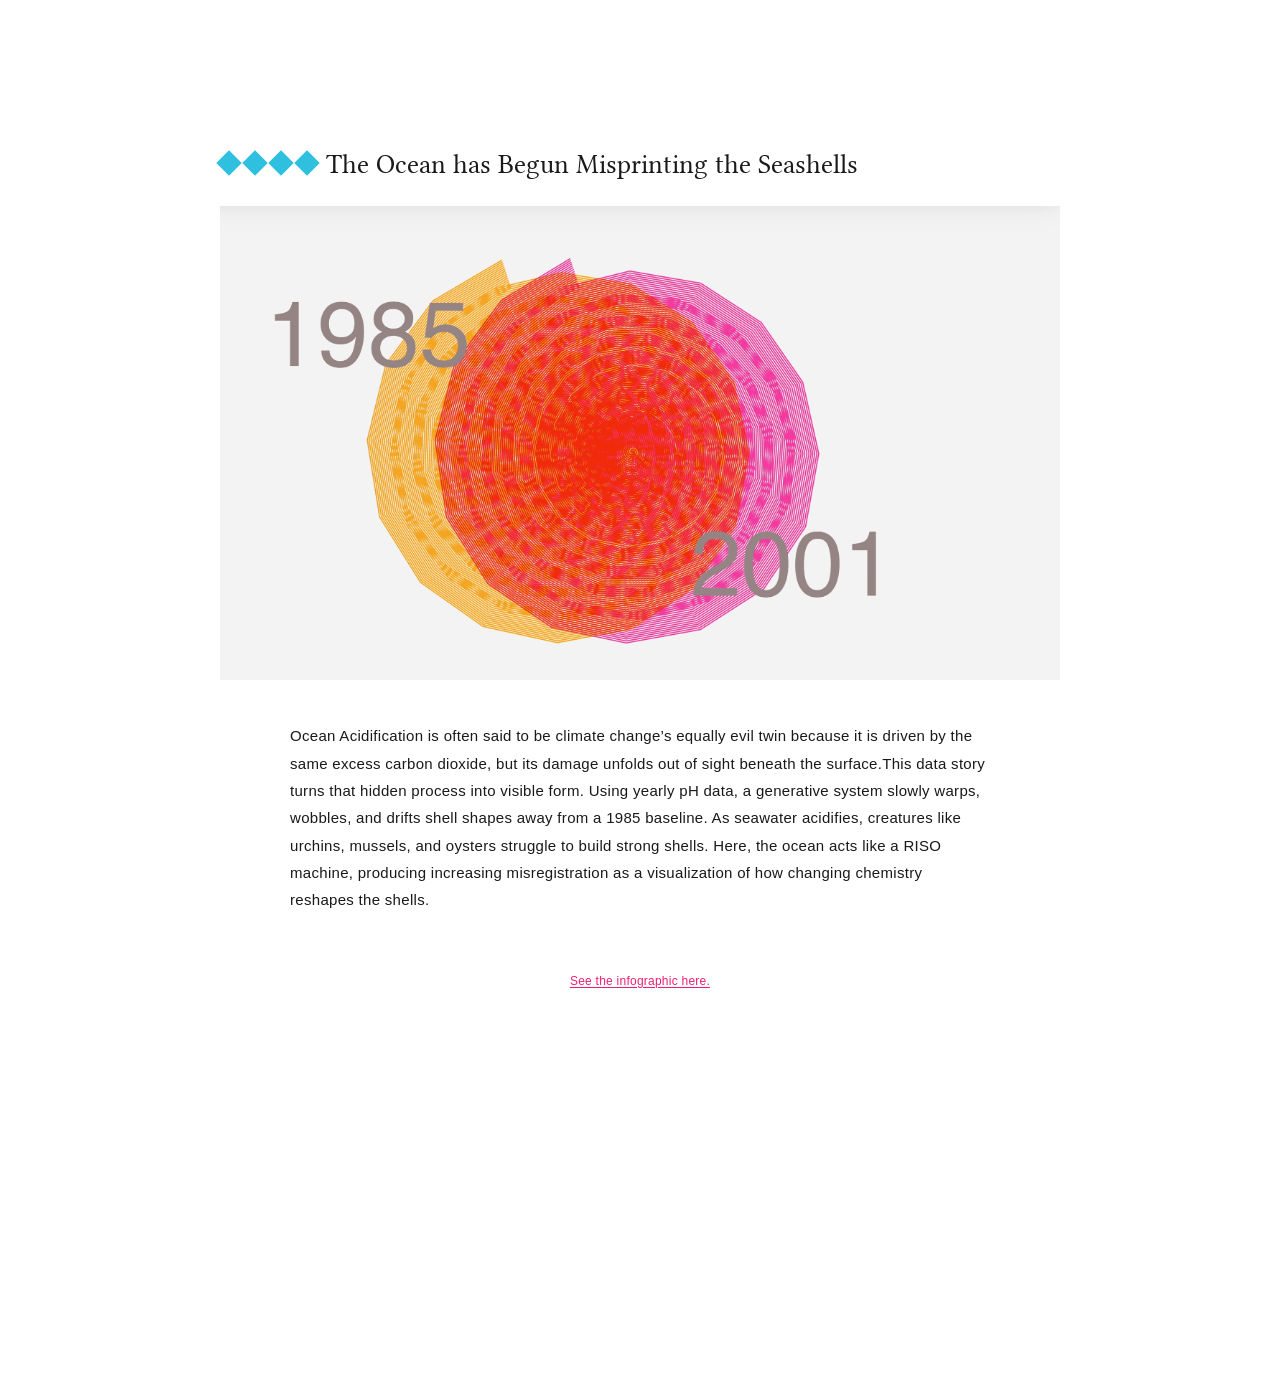
==== commit 0011928c: "tweak fourteenth august twety six" ====
--- a/index.html
+++ b/index.html
@@ -205,11 +205,13 @@
       </div>
 
        <div class="masses-text">
-        <p>The Missing Masses of a Design School asks whether graphic design can produce knowledge rather than merely communicate it.  Moving through rhetoric as epistemology, praxis, material rhetoric, and Bruno Latour’s “missing masses,” the book examines the often-overlooked objects, tools, materials, and practices that participate in how designers think and learn. Developed through a year-long inquiry during my MA, the book brings together an essay with conversations with Martin Lorenz and Deborah Littlejohn. Across these chapters, it looks towards the overlooked objects, tools, materials, and practices of the design school to consider how designers come to know through making, and how design pedagogy might cultivate criticality as part of practice rather than leave it dependent on cultural capital.
-</p>
-      </div>
-
-      
+        <p>By extending Bruno Latour’s idea of the “missing masses” into design pedagogy, The Missing Masses of a Design School explores how the non-human elements of the design school — its objects, tools, materials, and technologies — participate in how designers think, learn, and produce knowledge.
+Developed through a year-long inquiry during my MA, the publication asks whether graphic design can produce knowledge rather than simply communicate it. Drawing on rhetoric as epistemology, praxis, and material rhetoric, it considers how making can become a form of inquiry and how criticality might be cultivated through everyday design practice.
+The book brings together an essay with conversations with Martin Lorenz and Deborah Littlejohn, using these different voices to reflect on the complexities of design learning, teaching, and practice. At its core, the project argues for a design pedagogy that moves beyond preparation for industrial utility and cultivates designers as knowledge producers.
+</p>
+      </div>
+
+
 
        <div class="masses-gif">
         <img
--- a/style.css
+++ b/style.css
@@ -219,7 +219,7 @@
 .about-image {
   width: 100%;
   max-width: 800px;
-  margin: 0 auto 100px;
+  margin: 0 auto 50px;
 }
 
 .about-image img {
@@ -237,6 +237,7 @@
   display: inline-flex;
   align-items: center;
   justify-content: center;
+  
 }
 
 .about-back-diamond {
@@ -1039,7 +1040,8 @@
 
 .fun-print-copy {
   width: min(100%, 280px);
-  margin:  auto;
+  margin: 285px;
+  margin-top: 10%;
   font-size: 15px;
   line-height: 1.5;
   text-align: left;
@@ -1054,15 +1056,17 @@
   display: flex;
   align-items: center;
   justify-content: center;
+  
 }
 
 .fun-back-diamond {
   width: 22px;
   height: 22px;
-  background: #ffffff;
+  background: #151111;
   display: block;
   transform: rotate(45deg);
   transition: transform 180ms ease, opacity 180ms ease;
+  margin-top: -200px;
 }
 
 .fun-back:hover .fun-back-diamond,
@@ -1457,7 +1461,7 @@
   .fun-print-copy,
   .fun-letterpress-copy {
     max-width: none;
-    font-size: 20px;
+    font-size: 15px;
     line-height: 1.5;
     margin: 5%;
   }
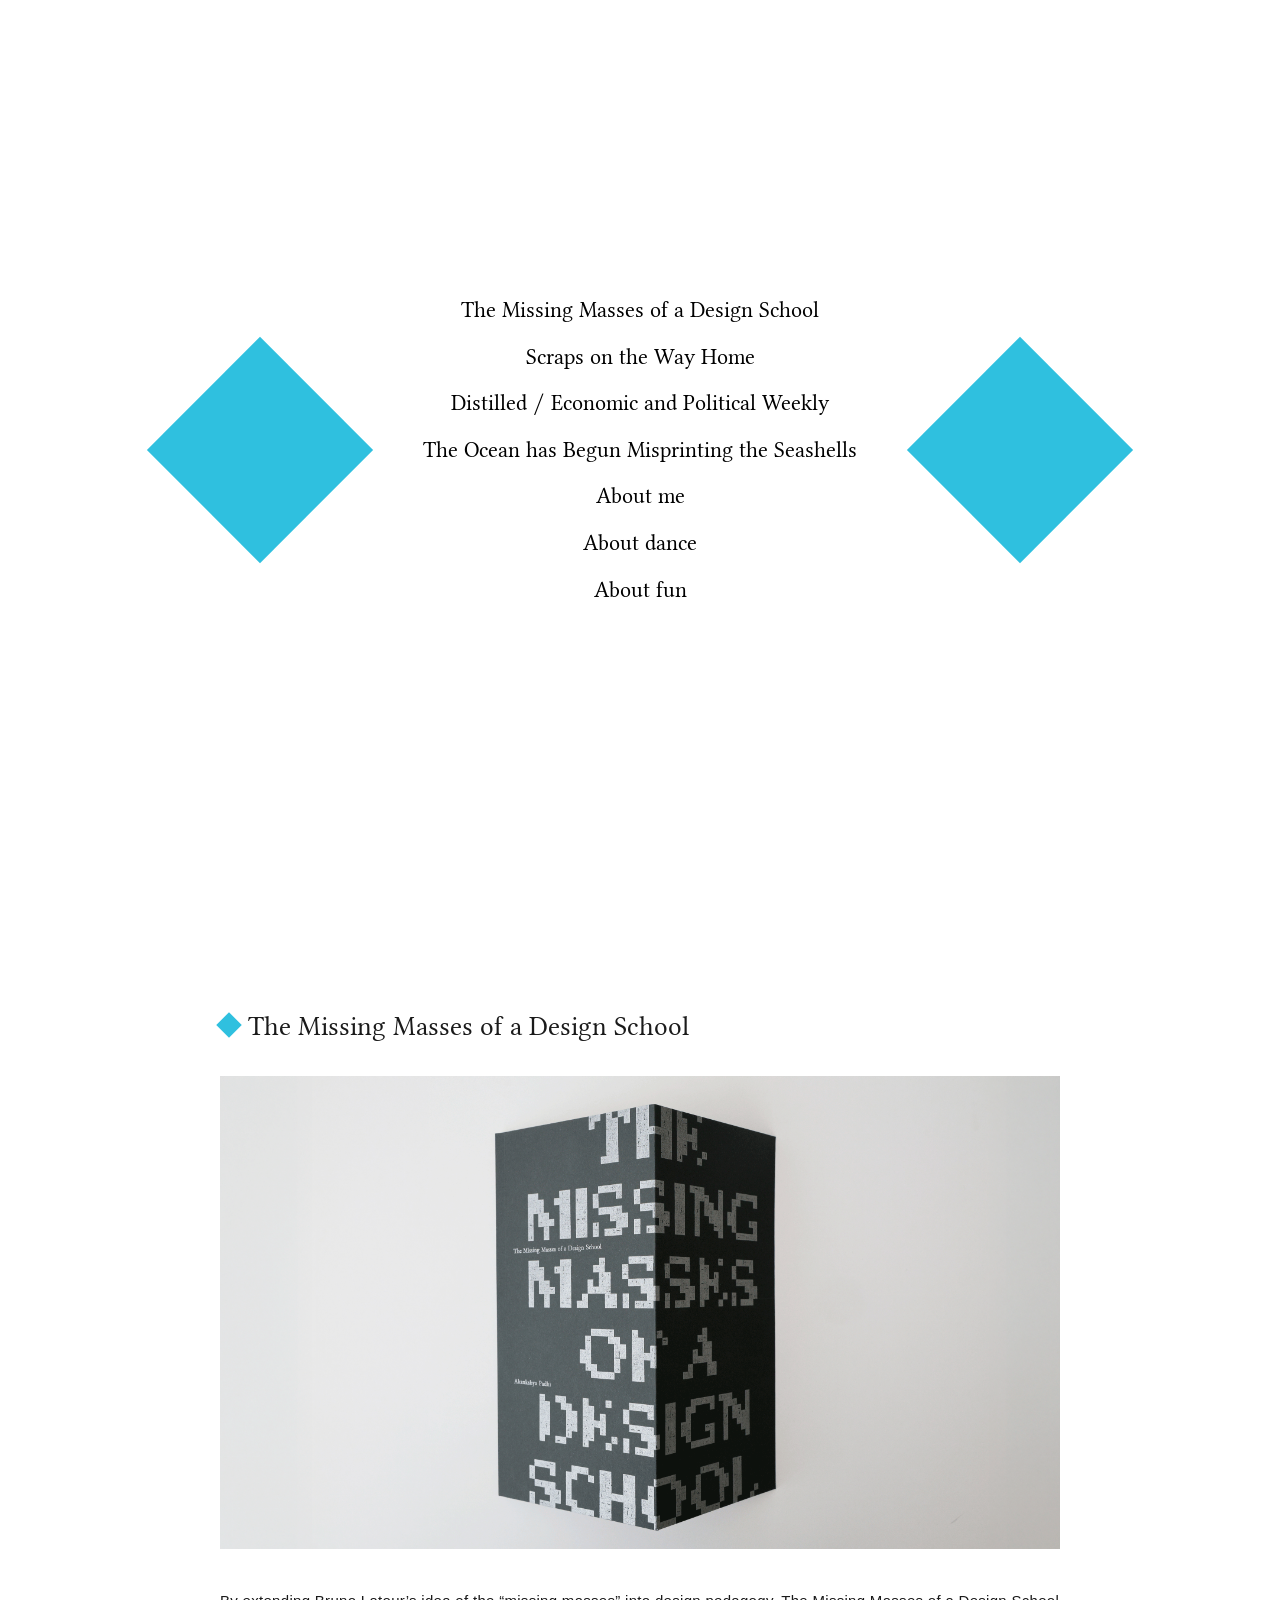
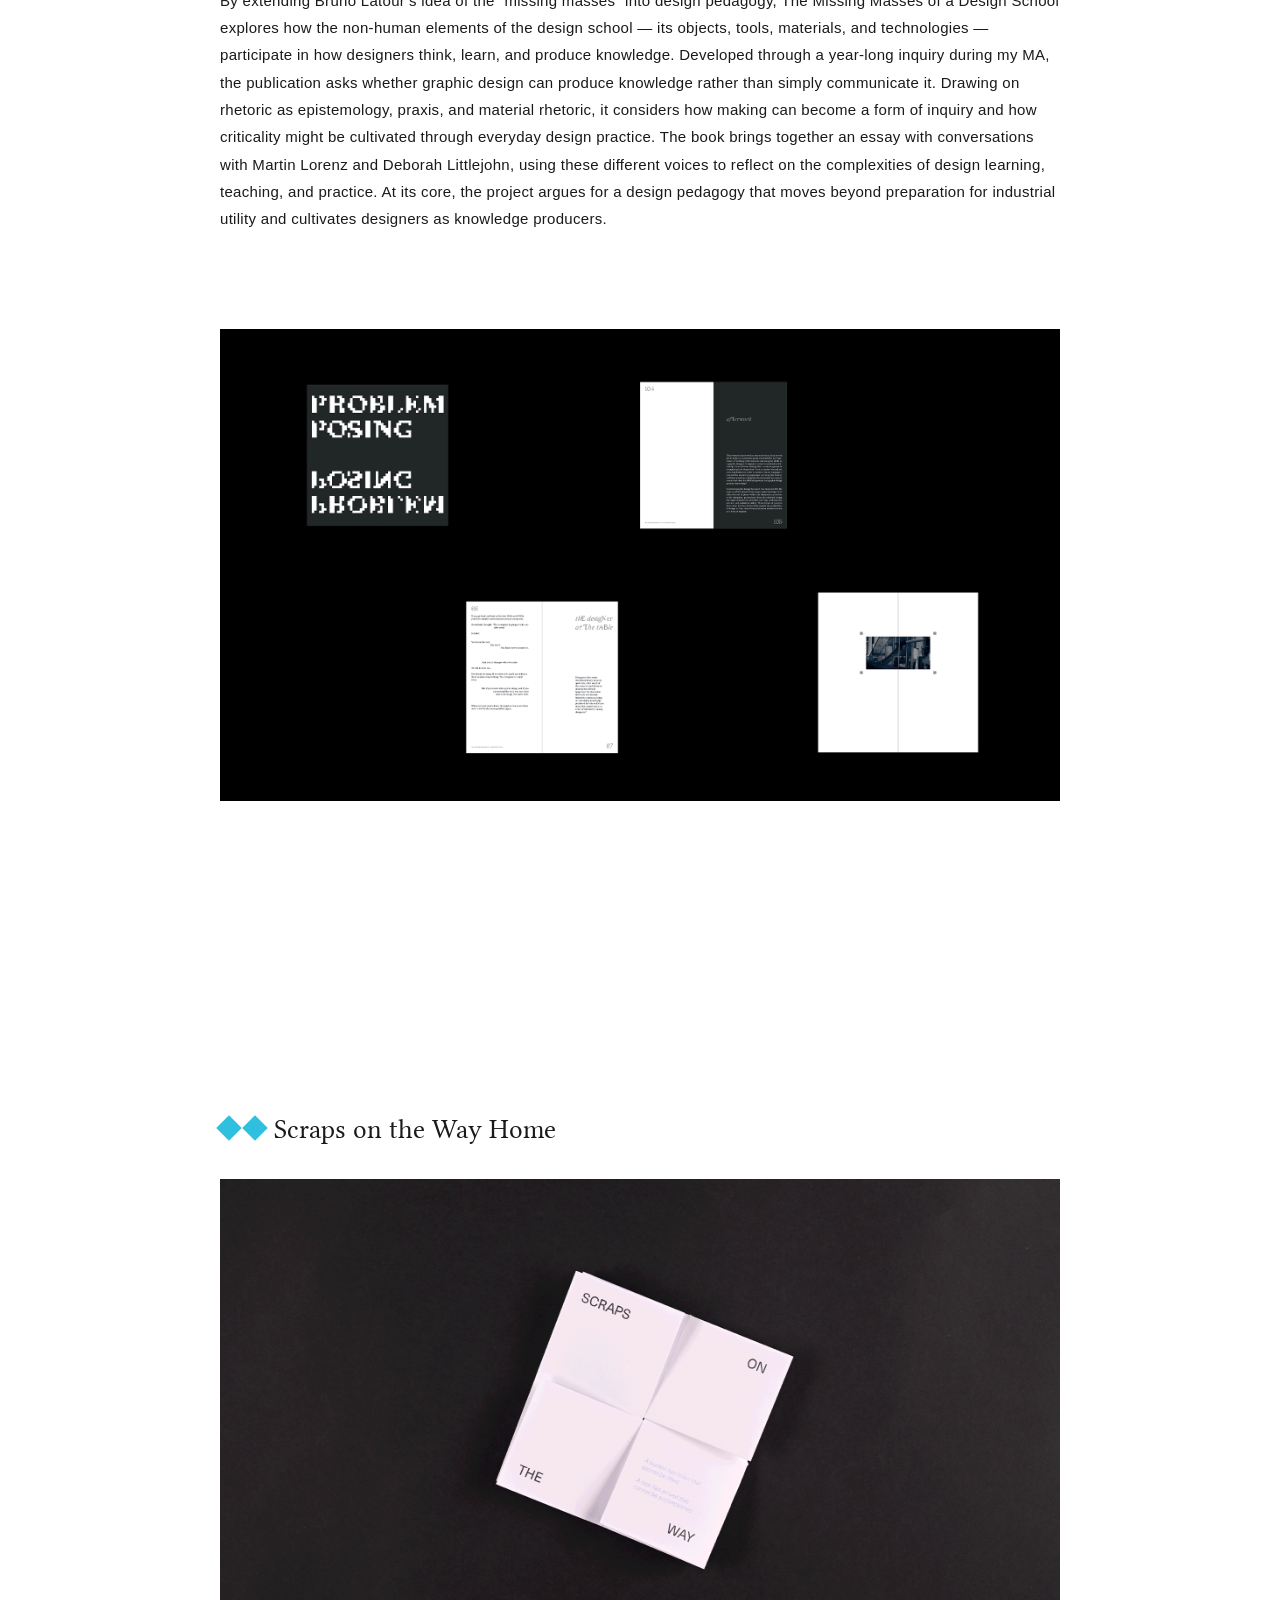
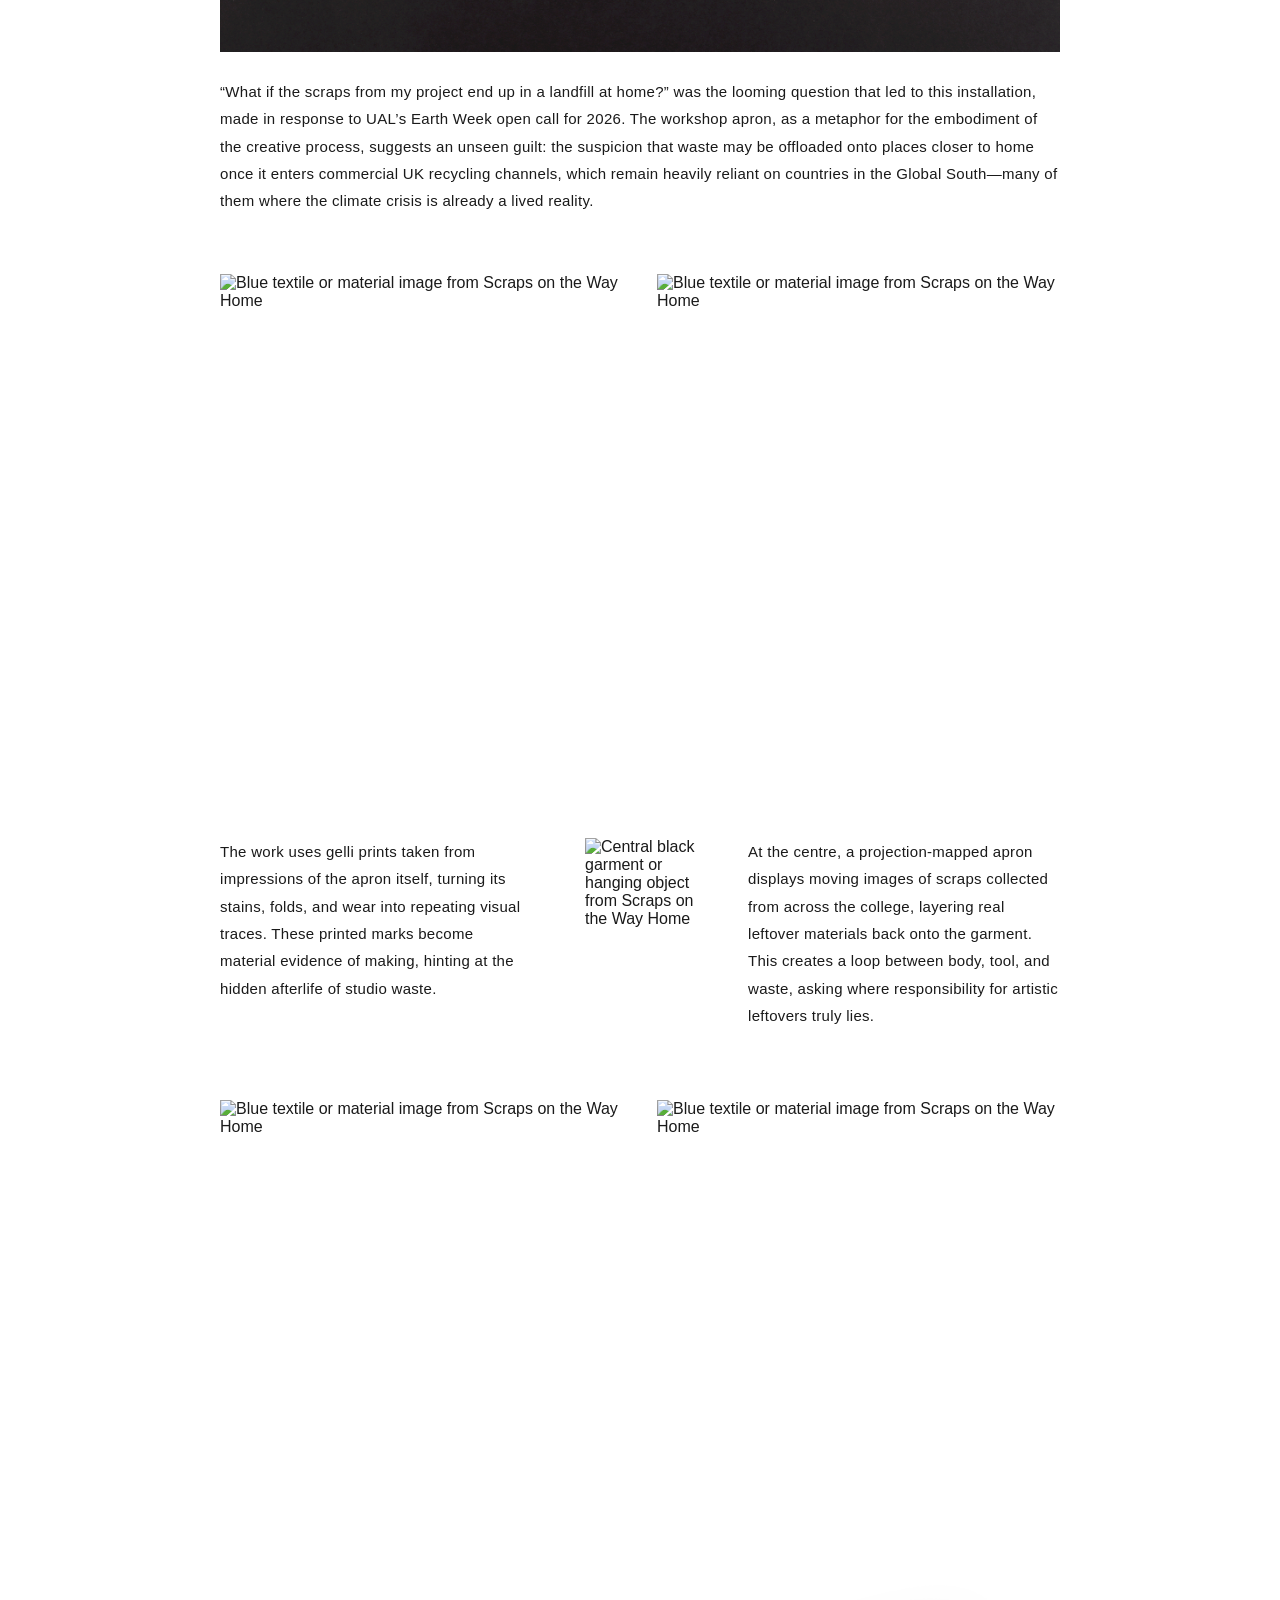
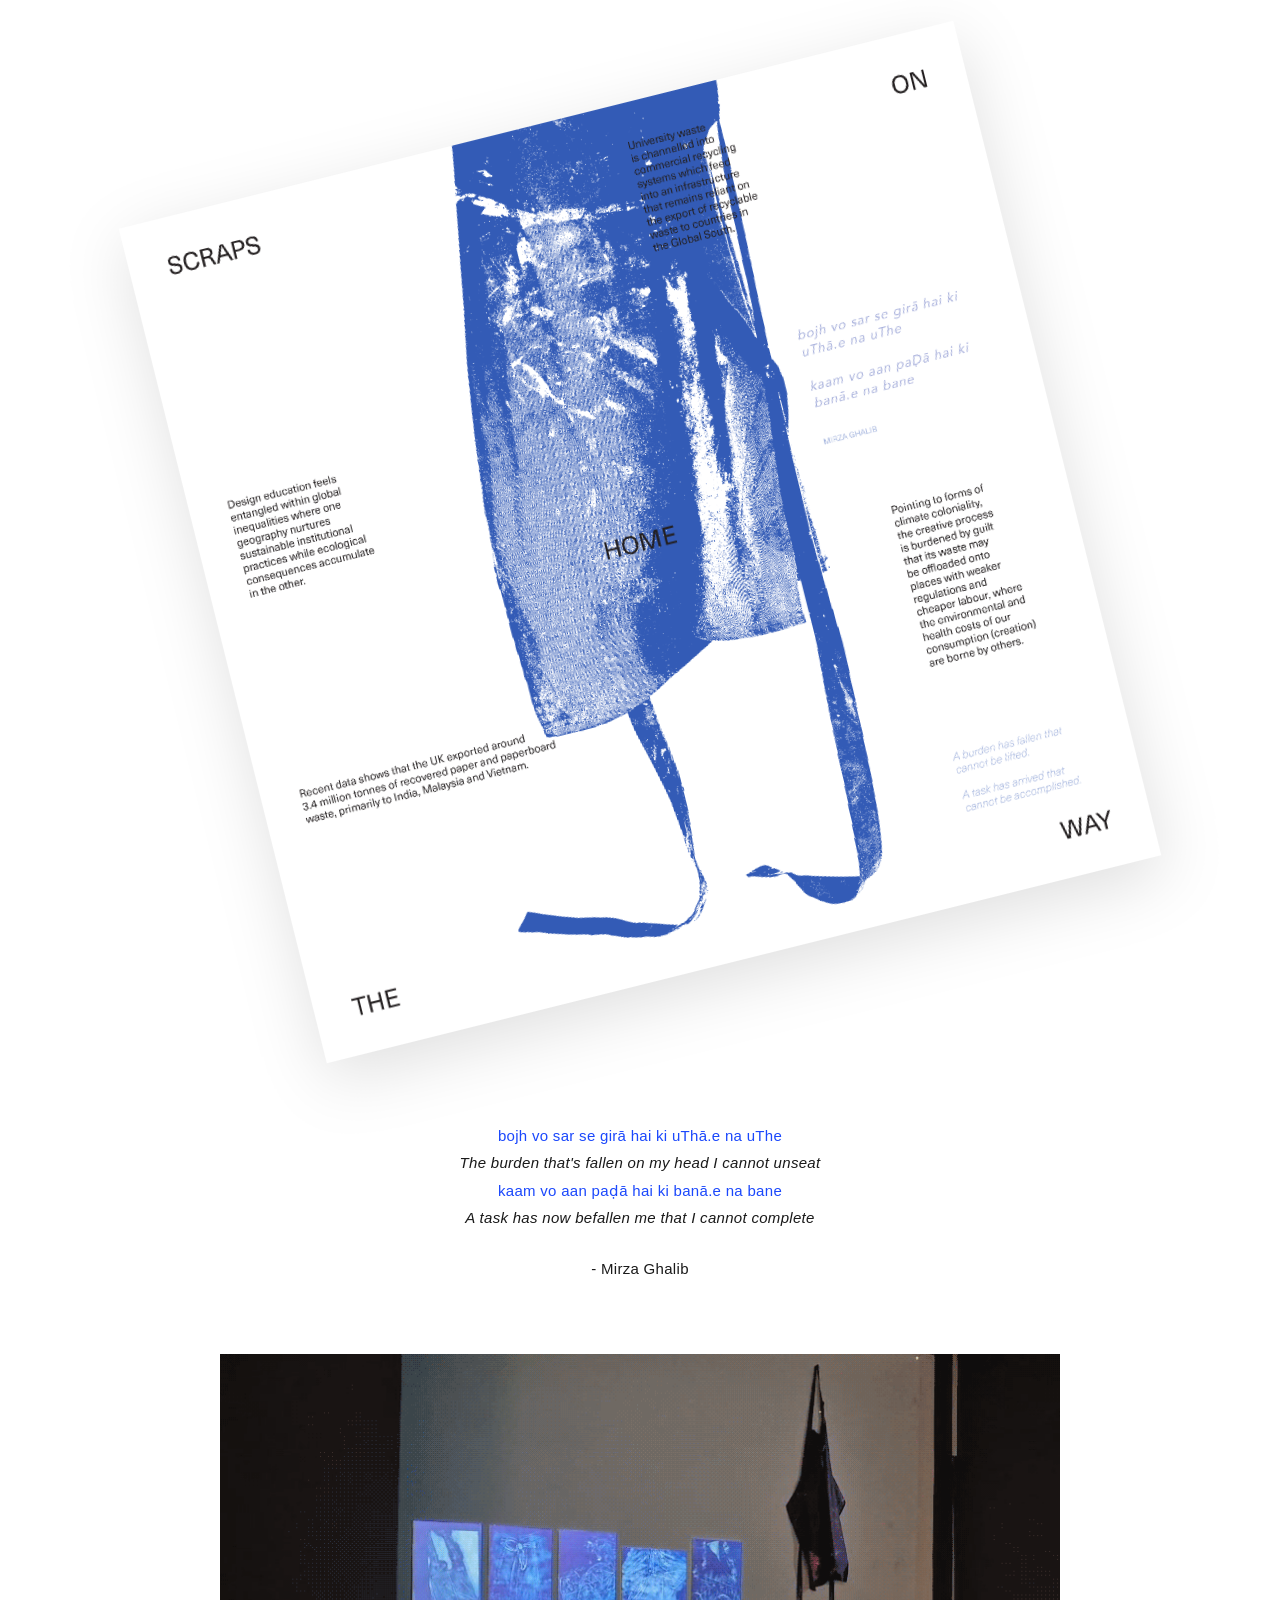
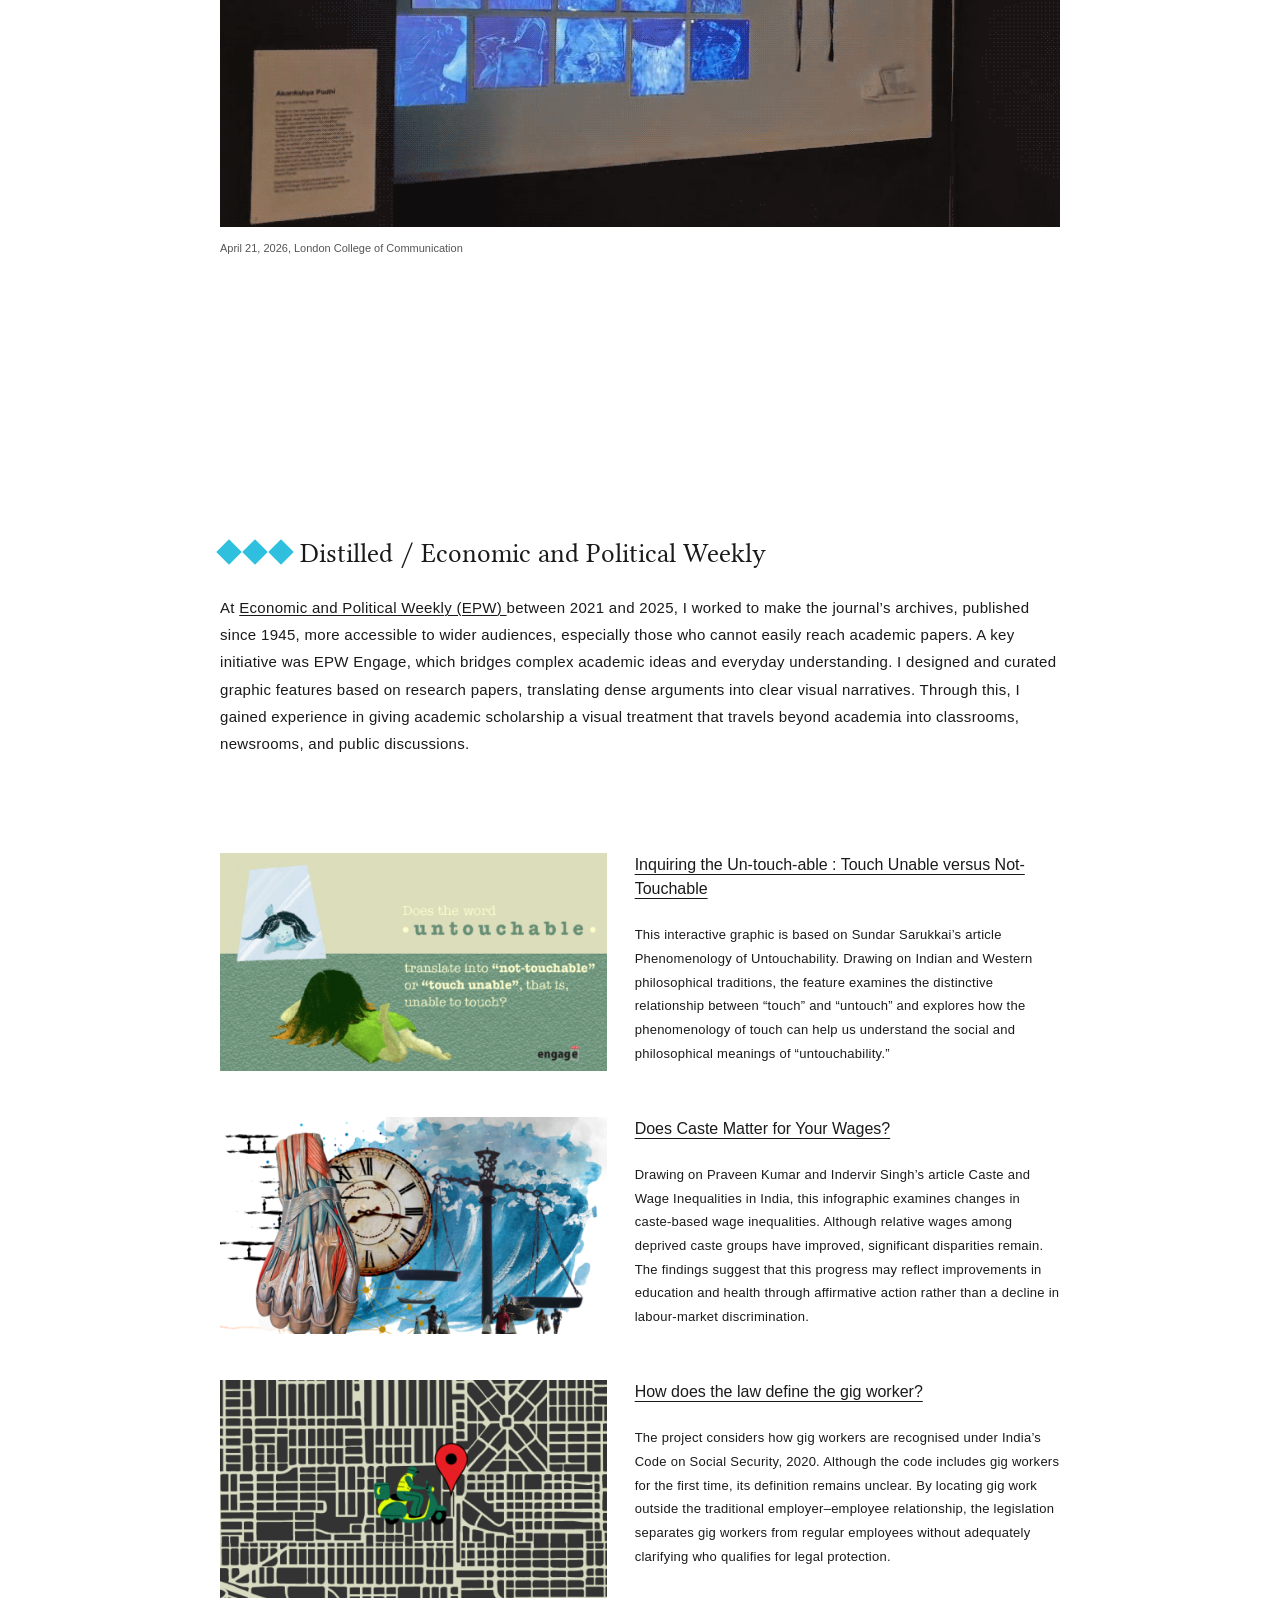
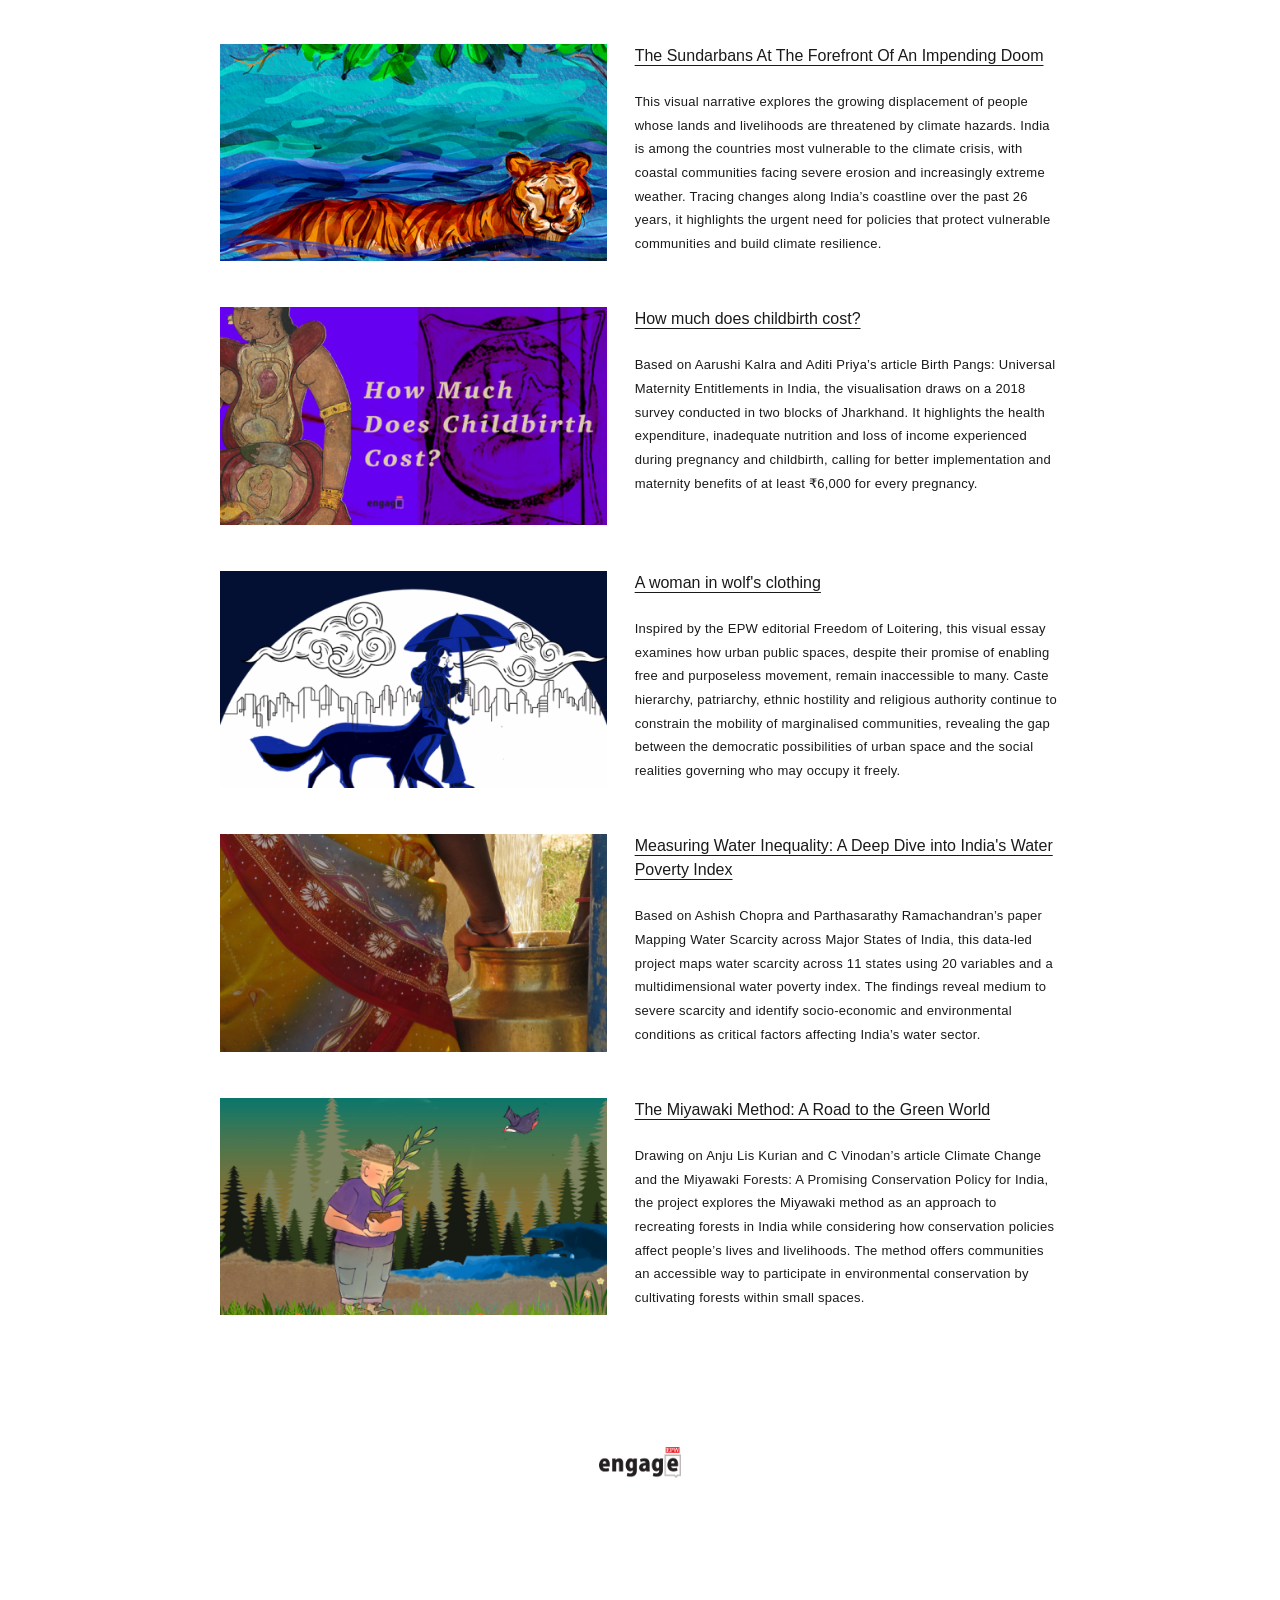
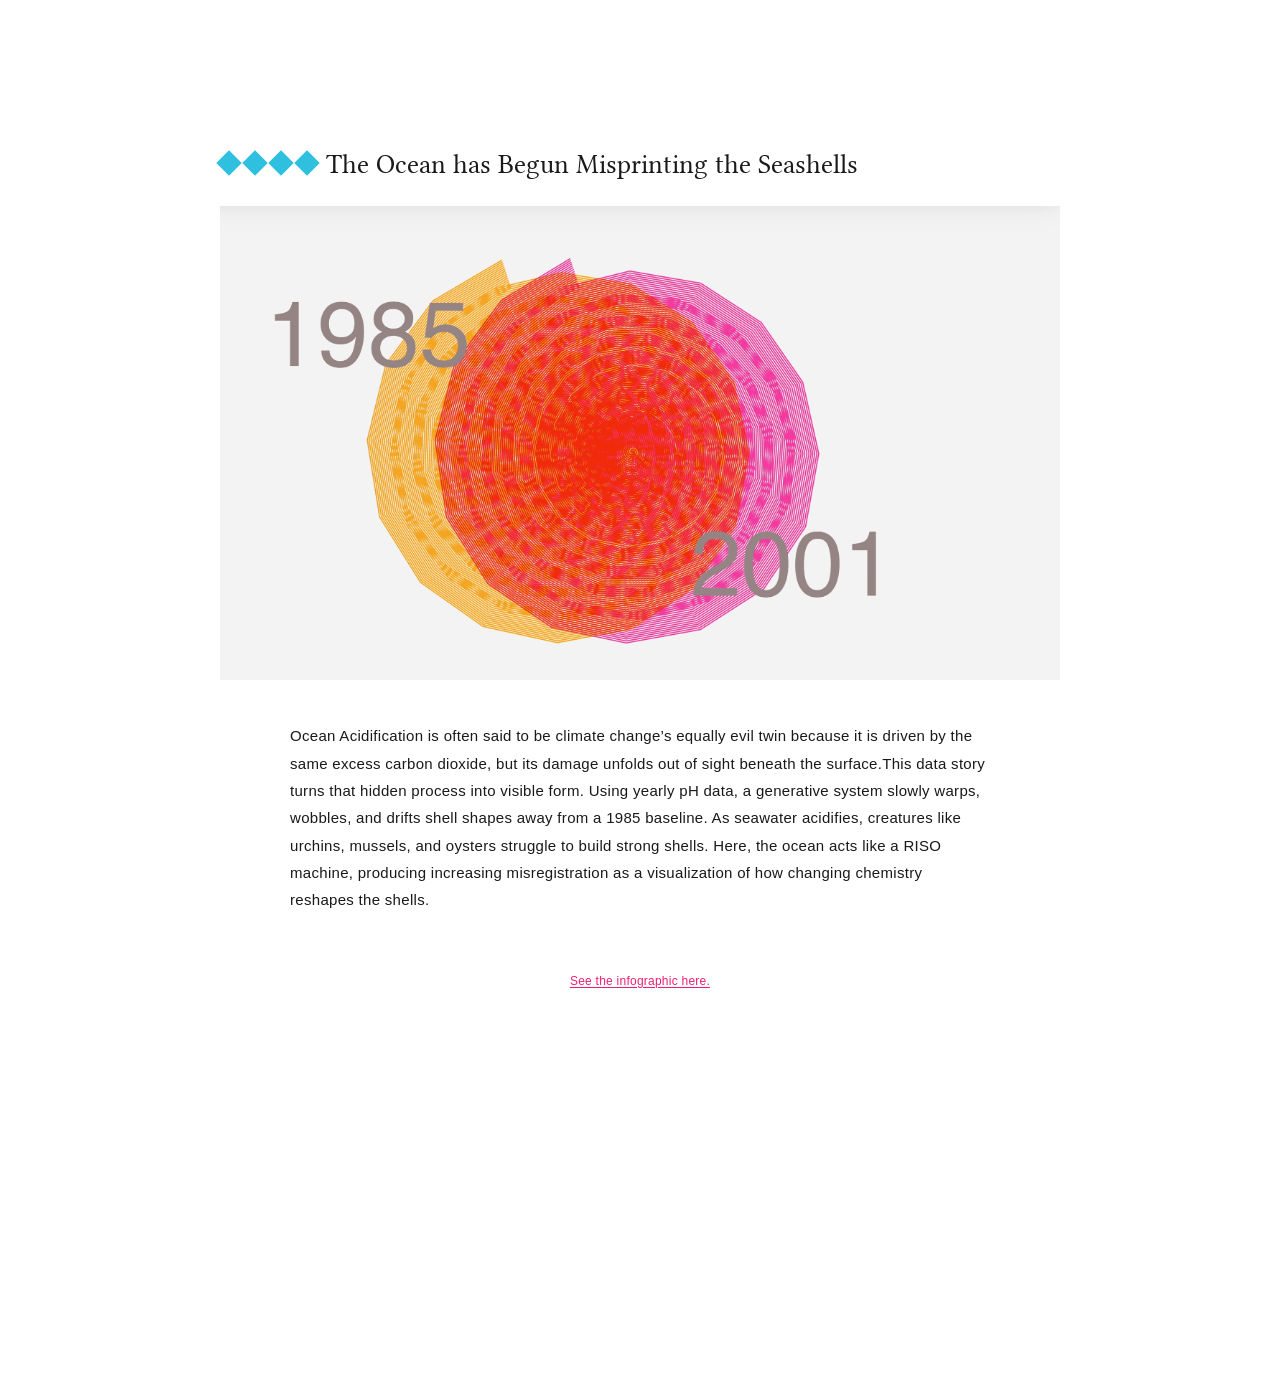
==== commit 5645b6f1: "links" ====
--- a/index.html
+++ b/index.html
@@ -38,7 +38,7 @@
     <div class="about-panel-inner">
       <div class="about-copy">
         <p>
-          A thing I would like people to know about me is that I love it here when I am doing meaningful work and continue learning along the way. What I value most in graphic design and communication is expression, accessible knowledge, instinctive surprises, and endless curiosity. I completed my Bachelor’s in Multimedia and Mass Communication from Indraprastha College for Women, University of Delhi, in 2020, where I also studied sociology for four semesters as part of my degree. In 2025, I moved to London to pursue an MA in Design for Visual Communication at the London College of Communication. Alongside my work as a visual communication designer, I have continued to practise and perform classical dance under the tutelage of the renowned dancer and choreographer Madhavi Mudgal. I am quite fascinated by music and sculpture, neither of which I practise, but I think the contrast between the rigidity of one and the fluidity of the other continually inspires me.
+          I feel most aligned with my work when it is meaningful and allows me to continue learning along the way. What I value most in graphic design and communication is expression, accessible knowledge, instinctive surprises, and endless curiosity. I completed my Bachelor’s in Multimedia and Mass Communication from Indraprastha College for Women, University of Delhi, in 2020, where I also studied sociology for four semesters as part of my degree. In 2025, I moved to London to pursue an MA in Design for Visual Communication at the London College of Communication. Alongside my work as a visual communication designer, I have continued to practise and perform classical dance under the tutelage of the renowned dancer and choreographer Madhavi Mudgal. I am quite fascinated by music and sculpture, neither of which I practise, but I think the contrast between the rigidity of one and the fluidity of the other continually inspires me.
         </p>
       </div>
 
@@ -333,7 +333,9 @@
 
       <div class="distilled-intro">
         <p>
-          At Economic and Political Weekly (EPW) between 2021 and 2025, I worked to make the journal’s archives, published since 1945, more accessible to wider audiences, especially those who cannot easily reach academic papers. A key initiative was EPW Engage, which bridges complex academic ideas and everyday understanding. I designed and curated graphic features based on research papers, translating dense arguments into clear visual narratives. Through this, I gained experience in giving academic scholarship a visual treatment that travels beyond academia into classrooms, newsrooms, and public discussions.
+          At   <a href="https://www.epw.in/" target="_blank" rel="noopener noreferrer">
+    Economic and Political Weekly (EPW)
+  </a> between 2021 and 2025, I worked to make the journal’s archives, published since 1945, more accessible to wider audiences, especially those who cannot easily reach academic papers. A key initiative was EPW Engage, which bridges complex academic ideas and everyday understanding. I designed and curated graphic features based on research papers, translating dense arguments into clear visual narratives. Through this, I gained experience in giving academic scholarship a visual treatment that travels beyond academia into classrooms, newsrooms, and public discussions.
    </p>
       </div>
 
--- a/style.css
+++ b/style.css
@@ -952,6 +952,8 @@
 .fun-letterpress-copy {
   font-size: 15px;
   line-height: 1.5;
+  width: 210px;
+  margin-left: -80px;
 }
 
 .fun-letterpress-side {
@@ -997,8 +999,9 @@
 .fun-comics-top-copy {
   font-size: 15px;
   line-height: 1.5;
-  max-width: 53ch;
+  max-width: 260px;
   margin-left: 85px;
+ 
 }
 
 .fun-comics-middle {
@@ -1023,8 +1026,10 @@
 .fun-comics-middle-copy {
   font-size: 15px;
   line-height: 1.5;
-  max-width: 50ch;
+  max-width: 235px;
   padding-top: 2px;
+  margin: 3%;
+ 
 }
 
 .fun-print-main {
@@ -1039,7 +1044,7 @@
 }
 
 .fun-print-copy {
-  width: min(100%, 280px);
+  width: min(100%, 270px);
   margin: 285px;
   margin-top: 10%;
   font-size: 15px;
@@ -1119,6 +1124,7 @@
   .fun-back-diamond {
     width: 18px;
     height: 18px;
+    margin-top: 10px;
   }
 }
 
@@ -1476,4 +1482,19 @@
 /* Pull Distilled description up so it starts closer to the image top */
 .distilled-copy p {
   margin-top: 42px;
+}
+
+/* Make EPW link in Distilled intro behave like a normal link */
+.distilled-intro a {
+  text-decoration: underline;
+  text-decoration-thickness: 1px;
+  text-underline-offset: 2px;
+  color: inherit; /* keeps your existing text colour */
+  cursor: pointer;
+}
+
+/* Hover/focus behaviour */
+.distilled-intro a:hover,
+.distilled-intro a:focus-visible {
+  opacity: 0.7;
 }
